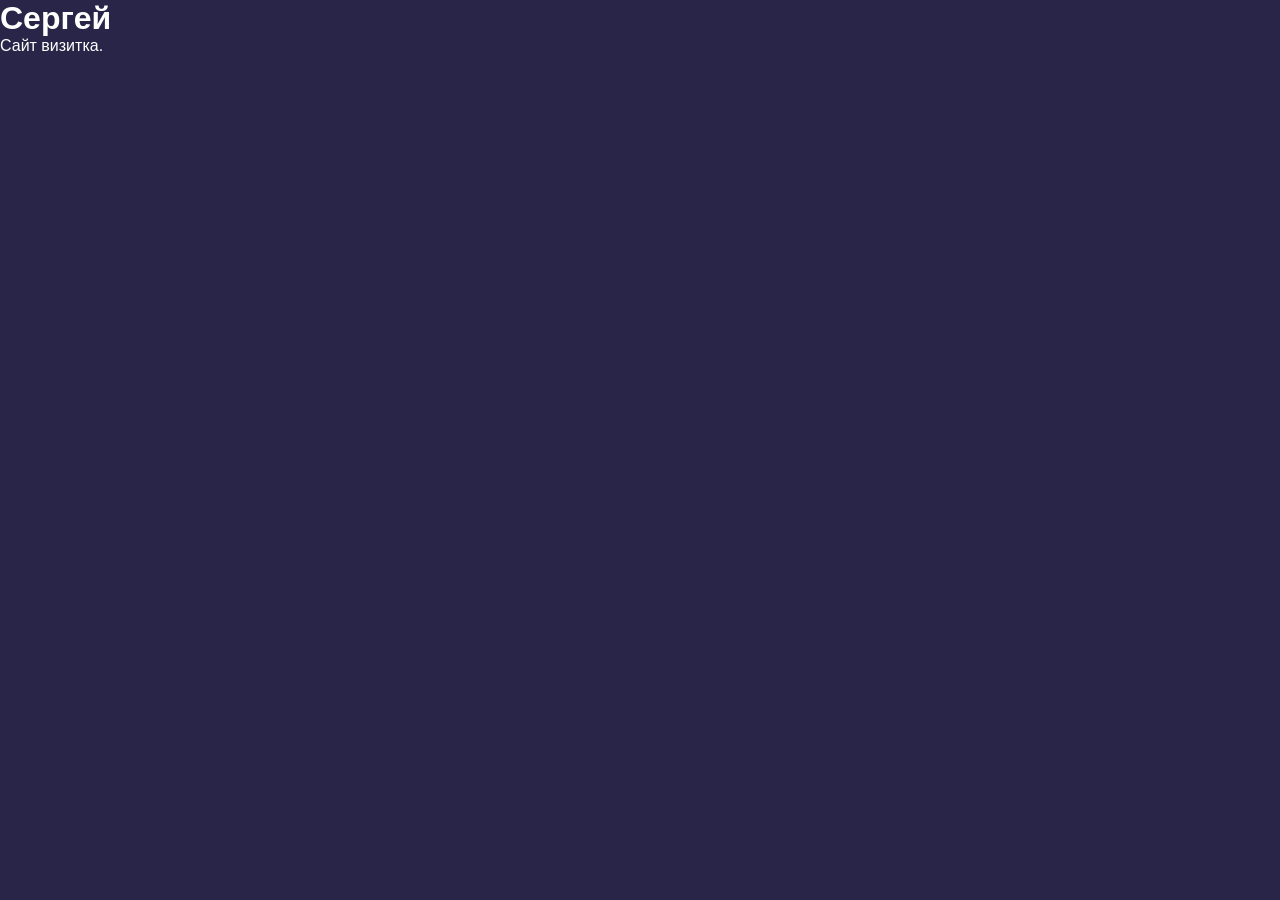
==== index.html @ ab4c03ee "Index" ====
<!DOCTYPE html>
<html>
<head>
    <title></title>
    <link rel="stylesheet" type="text/css" href="style.css">
</head>
<body>
    <header>
        <h1>Сергей</h1>
    </header>
    <footer>
        Сайт визитка.
    </footer>
</body>
</html>
---- style.css ----
*
{
    margin: 0;
    padding: 0;
}

body
{
    font-family: arial,sans-serif;
    background-color: #292548;
    color: #fff;
}
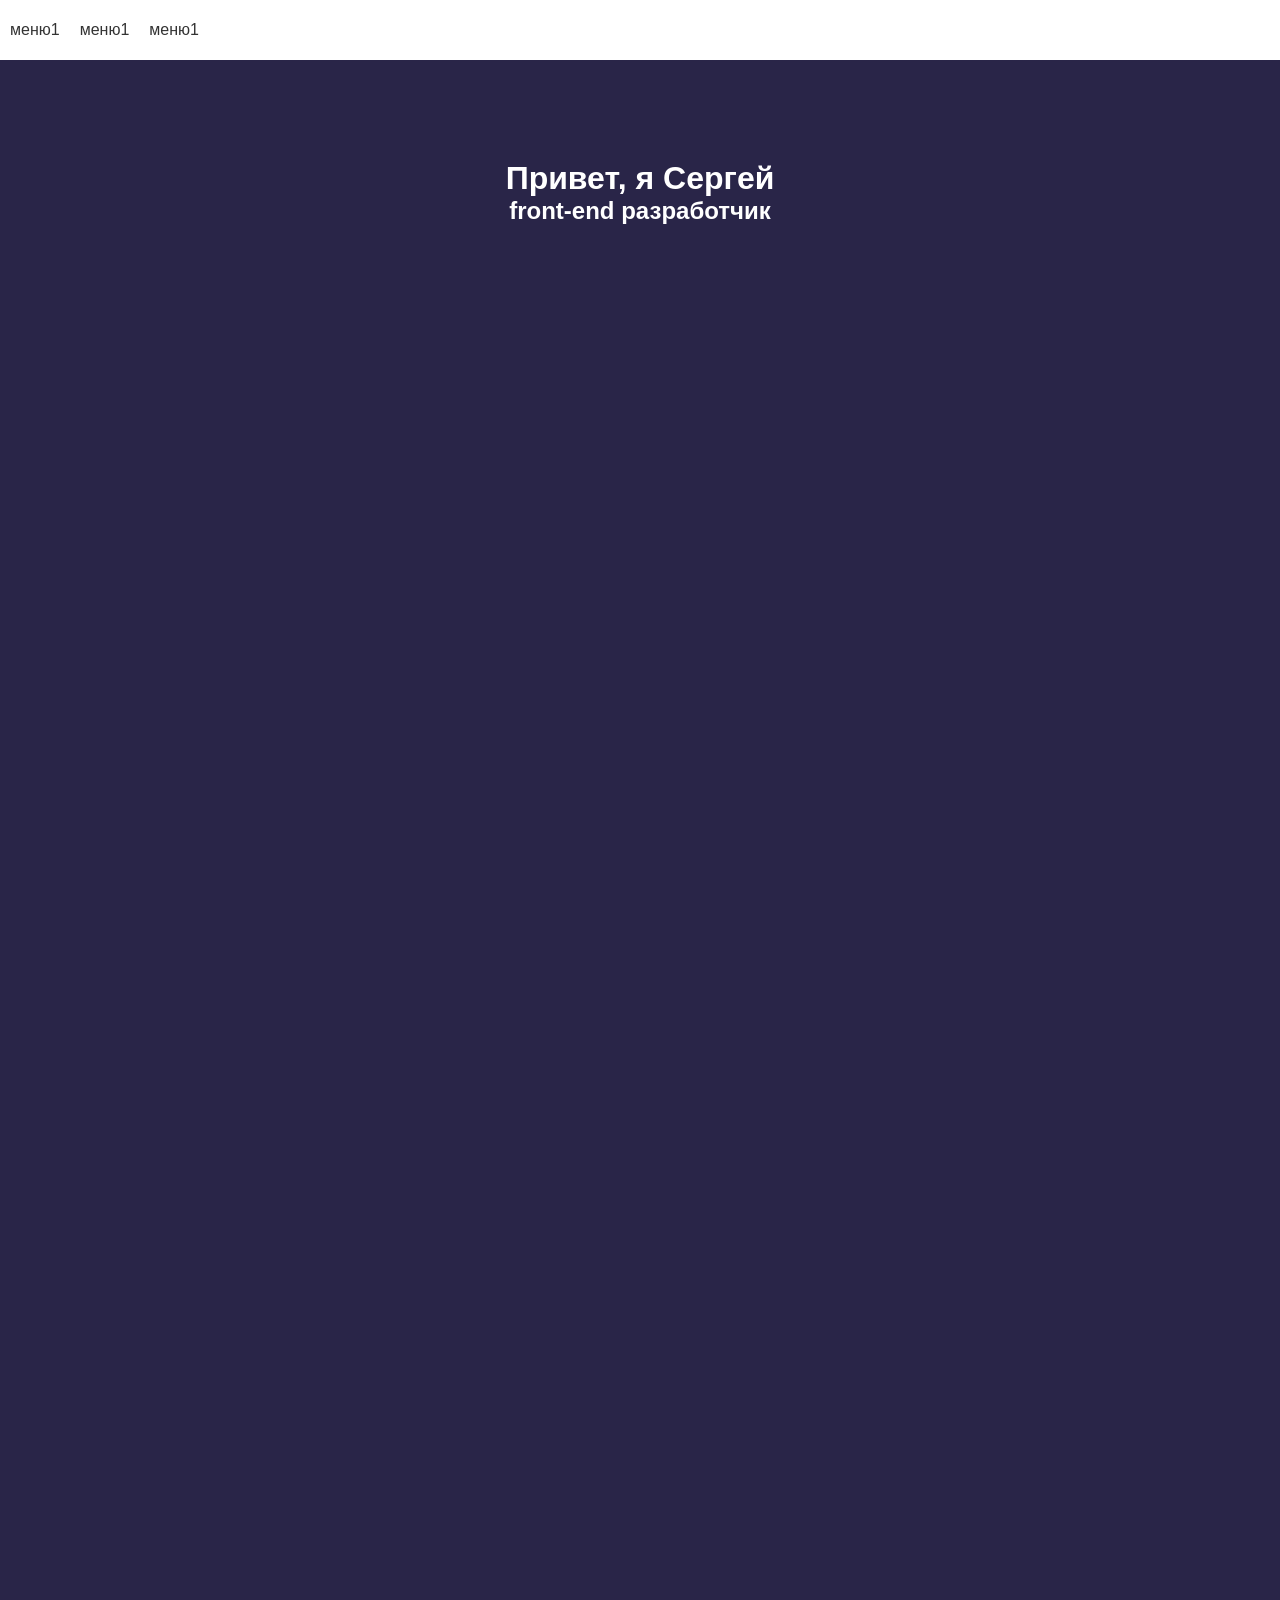
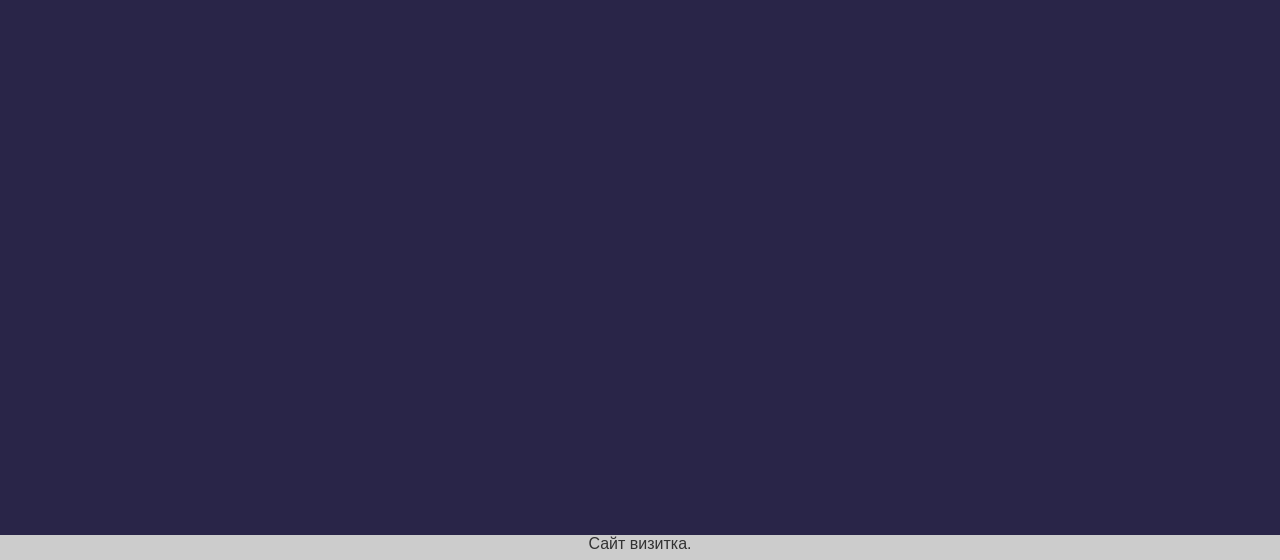
==== commit cedfb02c: "Фон и шапка" ====
--- a/index.html
+++ b/index.html
@@ -6,10 +6,22 @@
 </head>
 <body>
     <header>
-        <h1>Сергей</h1>
+        <nav>
+            <div class="logo"></div>
+            <ul class="nav-menu">
+                <li>меню1</li>
+                <li>меню1</li>
+                <li>меню1</li>
+            </ul>
+        </nav>
     </header>
+    <div class="info">
+        <h1>Привет, я Сергей</h1>
+        <h2>front-end разработчик</h2>
+    </div>
     <footer>
         Сайт визитка.
     </footer>
+    <script src="script.js"></script>
 </body>
 </html>
--- a/style.css
+++ b/style.css
@@ -9,4 +9,58 @@
     font-family: arial,sans-serif;
     background-color: #292548;
     color: #fff;
+    height: 2000px;
+    position: relative;
 }
+
+header
+{
+    background: #fff;
+    height: 60px;
+    line-height: 60px;
+    color: #333;
+    transition: all 0.4s;
+    position: fixed;
+    top: 0;
+    width: 100%;
+}
+
+.small
+{
+    height: 30px;
+    line-height: 30px;
+}
+
+.nav-menu
+{
+    list-style: none;
+}
+
+.nav-menu li
+{
+    float: left;
+    padding: 0 10px;
+}
+
+.info
+{
+    width: 720px;
+    margin: 160px auto 0;
+}
+
+.info h1,
+.info h2
+{
+    text-align: center;
+}
+
+footer
+{
+    position: absolute;
+    bottom: 0;
+    background: #ccc;
+    color: #333;
+    height: 25px;
+    text-align: center;
+    width: 100%;
+}
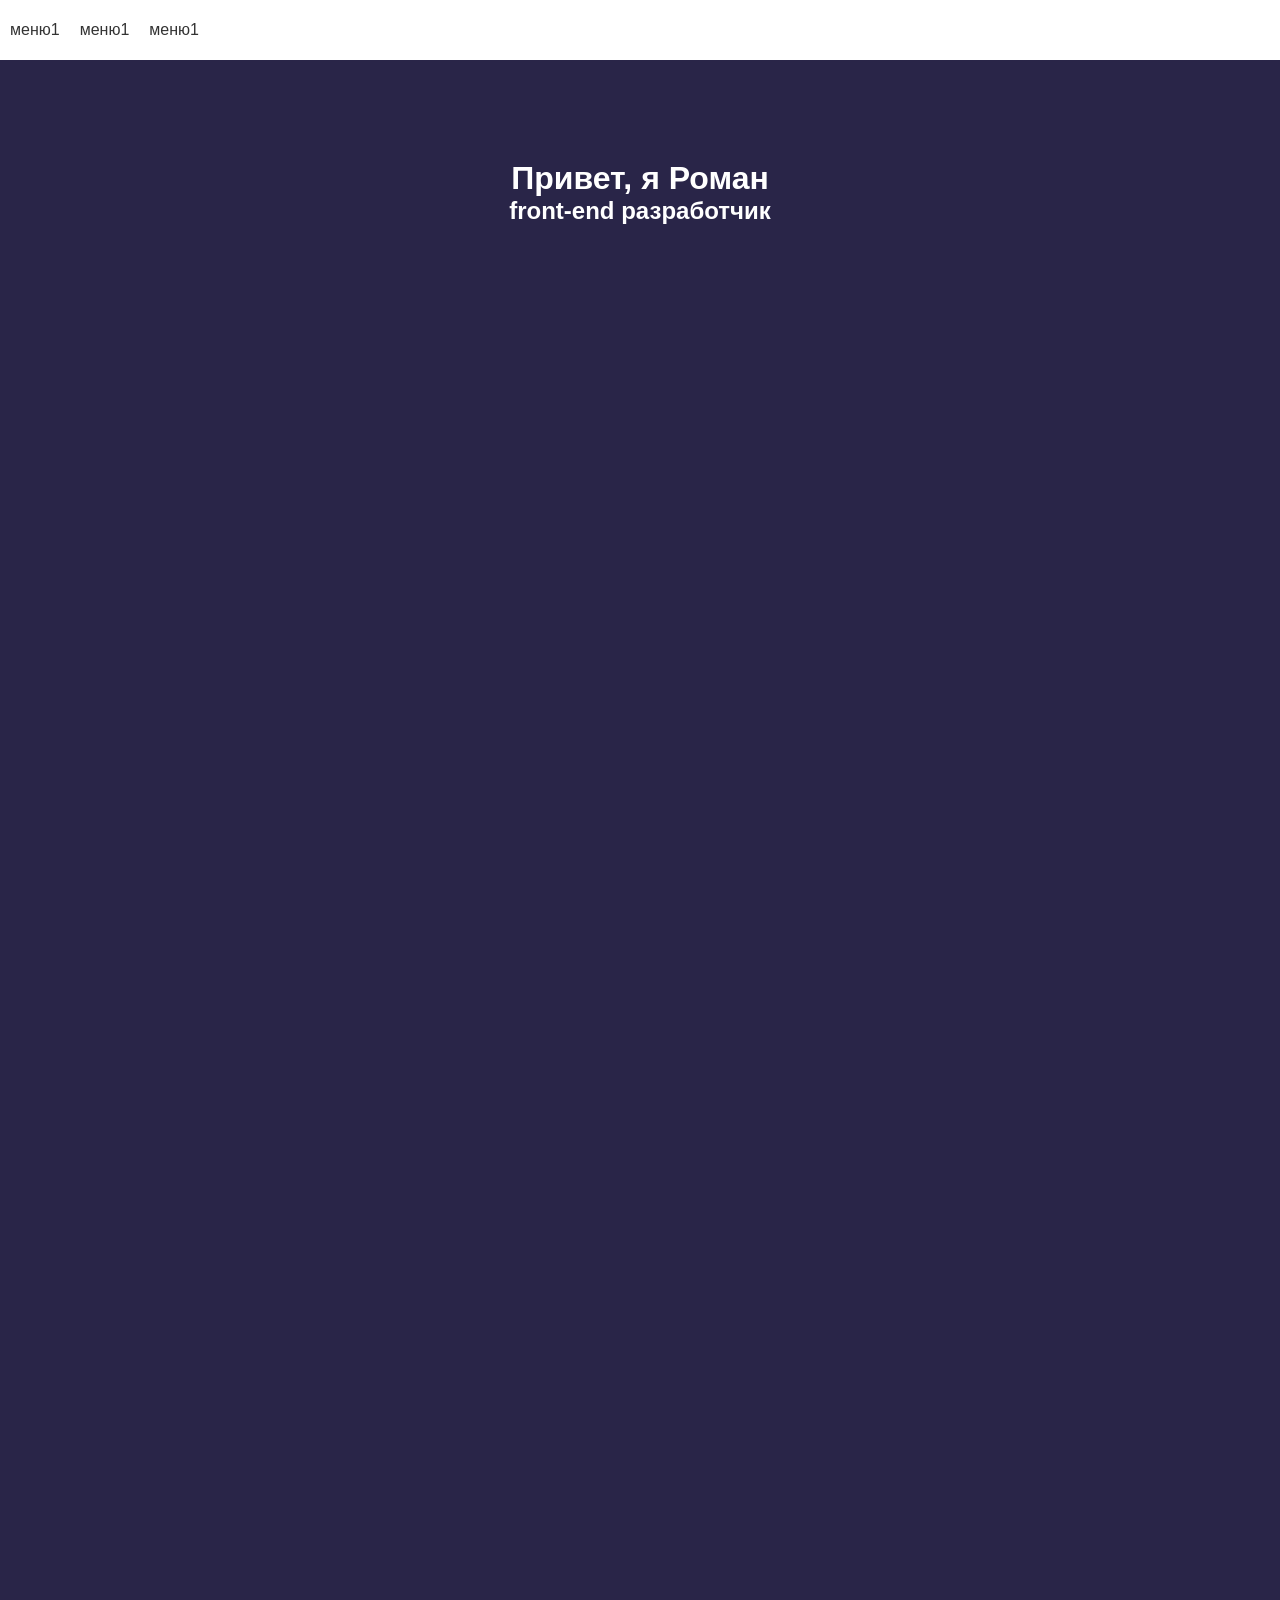
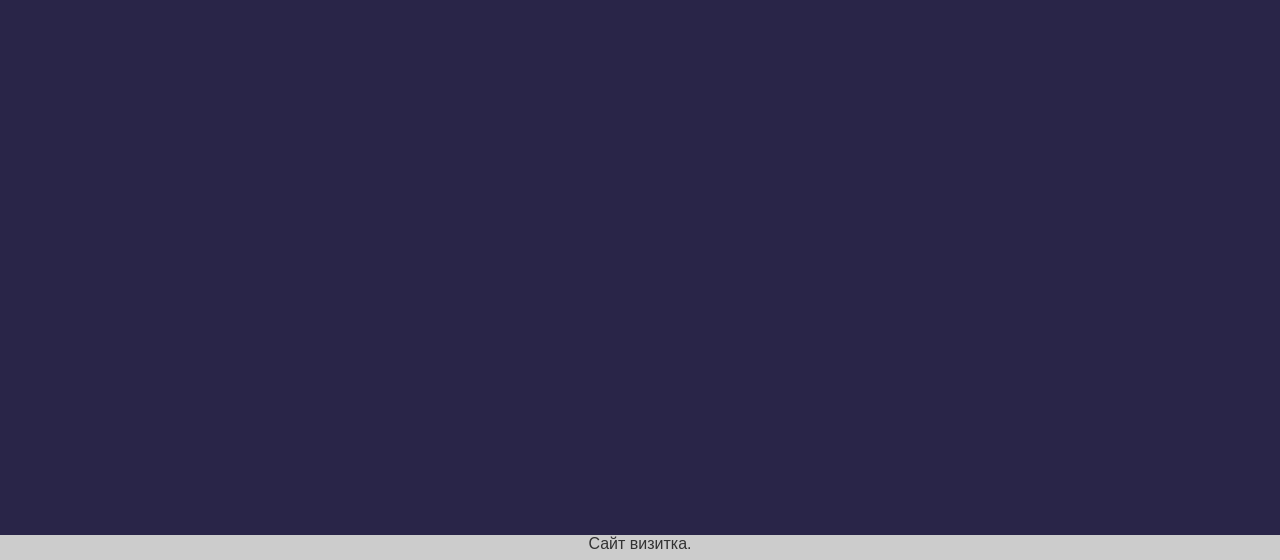
==== commit 8a41d603: "kennylolppc" ====
--- a/index.html
+++ b/index.html
@@ -16,7 +16,7 @@
         </nav>
     </header>
     <div class="info">
-        <h1>Привет, я Сергей</h1>
+        <h1>Привет, я Роман</h1>
         <h2>front-end разработчик</h2>
     </div>
     <footer>
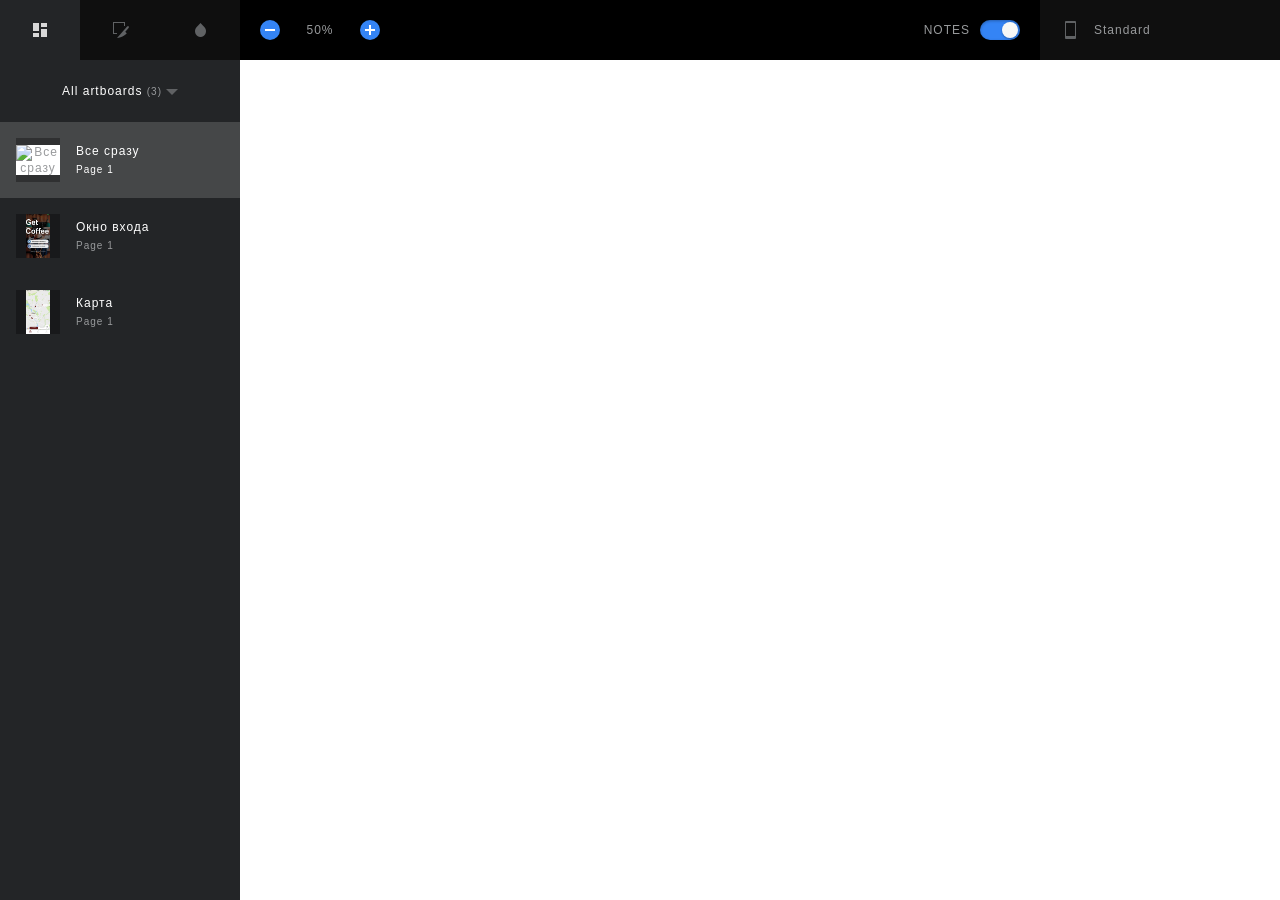
==== commit c9ac372a: "sketch" ====
--- a/index.html
+++ b/index.html
@@ -1,27 +1,1569 @@
 <!DOCTYPE html>
-<html>
-<head>
-    <title></title>
-    <link rel="stylesheet" type="text/css" href="style.css">
-</head>
-<body>
-    <header>
-        <nav>
-            <div class="logo"></div>
-            <ul class="nav-menu">
-                <li>меню1</li>
-                <li>меню1</li>
-                <li>меню1</li>
-            </ul>
-        </nav>
-    </header>
-    <div class="info">
-        <h1>Привет, я Роман</h1>
-        <h2>front-end разработчик</h2>
-    </div>
-    <footer>
-        Сайт визитка.
-    </footer>
-    <script src="script.js"></script>
-</body>
+<html lang="en">
+  <head>
+    <meta charset="utf-8">
+    <meta http-equiv="X-UA-Compatible" content="IE=edge">
+    <meta name="viewport" content="width=device-width, initial-scale=1">
+    <title>Spec Export - Sketch Measure 2.4</title>
+    <style type="text/css">
+    /*! normalize.css v4.1.1 | MIT License | github.com/necolas/normalize.css */html{font-family:sans-serif;-ms-text-size-adjust:100%;-webkit-text-size-adjust:100%}body{margin:0}article,aside,details,figcaption,figure,footer,header,main,menu,nav,section,summary{display:block}audio,canvas,progress,video{display:inline-block}audio:not([controls]){display:none;height:0}progress{vertical-align:baseline}template,[hidden]{display:none}a{background-color:transparent;-webkit-text-decoration-skip:objects}a:active,a:hover{outline-width:0}abbr[title]{border-bottom:0;text-decoration:underline;text-decoration:underline dotted}b,strong{font-weight:inherit}b,strong{font-weight:bolder}dfn{font-style:italic}h1{font-size:2em;margin:.67em 0}mark{background-color:#ff0;color:#000}small{font-size:80%}sub,sup{font-size:75%;line-height:0;position:relative;vertical-align:baseline}sub{bottom:-0.25em}sup{top:-0.5em}img{border-style:none}svg:not(:root){overflow:hidden}code,kbd,pre,samp{font-family:monospace,monospace;font-size:1em}figure{margin:1em 40px}hr{box-sizing:content-box;height:0;overflow:visible}button,input,select,textarea{font:inherit;margin:0}optgroup{font-weight:bold}button,input{overflow:visible}button,select{text-transform:none}button,html [type="button"],[type="reset"],[type="submit"]{-webkit-appearance:button}button::-moz-focus-inner,[type="button"]::-moz-focus-inner,[type="reset"]::-moz-focus-inner,[type="submit"]::-moz-focus-inner{border-style:none;padding:0}button:-moz-focusring,[type="button"]:-moz-focusring,[type="reset"]:-moz-focusring,[type="submit"]:-moz-focusring{outline:1px dotted ButtonText}fieldset{border:1px solid silver;margin:0 2px;padding:.35em .625em .75em}legend{box-sizing:border-box;color:inherit;display:table;max-width:100%;padding:0;white-space:normal}textarea{overflow:auto}[type="checkbox"],[type="radio"]{box-sizing:border-box;padding:0}[type="number"]::-webkit-inner-spin-button,[type="number"]::-webkit-outer-spin-button{height:auto}[type="search"]{-webkit-appearance:textfield;outline-offset:-2px}[type="search"]::-webkit-search-cancel-button,[type="search"]::-webkit-search-decoration{-webkit-appearance:none}::-webkit-input-placeholder{color:inherit;opacity:.54}::-webkit-file-upload-button{-webkit-appearance:button;font:inherit}
+
+*{box-sizing:border-box;}
+::-webkit-scrollbar{width:8px;height:8px;background:#202123;border-radius:4px;}
+::-webkit-scrollbar-thumb{border:1px solid rgba(255,255,255,.16);background-color:rgba(0,0,0,.64);border-radius:4px;}
+::-webkit-scrollbar-corner,
+::-webkit-resizer{background:#202123;}
+html{width:100vw;height:100vh;overflow:hidden;}
+body{-webkit-user-select:none;width:100vw;height:100vh;min-width:1024px;font-family:HelveticaNeue,Helvetica,Arial,sans-serif;font-size:12px;color:#989A9C;background:#191919;letter-spacing:1px;overflow:hidden;}
+header{position:relative;height:60px;display:flex;align-items:center;z-index:215;background:#000;}
+header .header-center,header .header-left,header .header-right{width:240px;height:60px;background:#0F0F0F;}
+header .header-center{display:flex;flex:1;background:#000;}
+header .header-center .show-notes,header .header-center .zoom-widget{padding:20px;width:160px;}
+header .header-center h1{flex:1;}
+header .header-center .show-notes{text-align:right;line-height:20px;}
+header .header-center .show-notes .slidebox{margin-left:10px;}
+header .header-left{display:flex;}
+.zoom-widget{display:flex;}
+.zoom-widget button{position:relative;display:block;width:20px;height:20px;border-radius:10px;border:0;background:#3484F5;cursor:pointer;}
+.zoom-widget button:after,.zoom-widget button:before{position:absolute;top:9px;left:5px;content:"";display:block;width:10px;height:2px;background:#FFF;}
+.zoom-widget button:after{top:5px;left:9px;width:2px;height:10px;}
+.zoom-widget button:disabled{background:#222;cursor:default;}
+.zoom-widget button:disabled:after,.zoom-widget button:disabled:before{background:#606264;}
+.zoom-widget button.zoom-in:after{display:none;}
+.zoom-widget .zoom-text{display:block;text-align:center;line-height:20px;flex:1;}
+.unit-box{height:60px;}
+.unit-box .overlay{content:"";position:absolute;top:60px;left:0;width:100vw;height:calc(100vh - 60px);display:none;background:rgba(0,0,0,.56);z-index:1;}
+.unit-box:focus .overlay{display:block;}
+.unit-box:focus{height:auto;outline:0;}
+.unit-box h3,.unit-box p{position:relative;margin:0;padding:20px 20px 20px 54px;display:block;height:100%;line-height:20px;font-size:12px;font-weight:400;cursor:pointer;}
+.unit-box h3,.unit-box:focus p{display:none;}
+.unit-box h3:before,.unit-box p:before{position:absolute;top:18px;left:18px;content:"";display:block;width:24px;height:24px;background:url([data-uri]) no-repeat;background-size:24px 24px;}
+.unit-box ul{position:absolute;margin:1px 0 0 240px;padding:0;list-style:none;background:#0F0F0F;width:240px;height:calc(100vh - 61px);overflow:auto;display:block;transition:all .15s ease;z-index:2;}
+.unit-box:focus h3{color:#3A3A3A;display:block;}
+.unit-box:focus ul{margin:1px 0 0;}
+.unit-box .sub-title,.unit-box label{display:flex;padding:14px 20px;}
+.unit-box label{cursor:pointer;}
+.unit-box li:hover label{color:#FFF;}
+.page-list label span,.unit-box label span{flex:1;}
+.page-list input,.unit-box input{position:absolute;visibility:hidden;}
+.page-list span:before,.unit-box span:before{float:right;display:block;content:"";width:16px;height:16px;}
+.page-list input:checked+span:before,.page-list label:hover span:before,.unit-box input:checked+span:before,.unit-box label:hover span:before{background-image:url([data-uri]);background-size:50px 100px;}
+.page-list label:hover span:before,.unit-box label:hover span:before{background-position:0 -50px;}
+.page-list input:checked+span:before,.unit-box input:checked+span:before{background-position:0 0;}
+.unit-box .sub-title{font-size:12px;background:#000;color:#3A3A3A;}
+main{position:relative;height:calc(100vh - 60px);}
+.inspector,.navbar{position:absolute;top:0;bottom:0;display:flex;width:240px;background:#232527;z-index:5;}
+.inspector{transition:all .15s ease;right:-240px;display:block;}
+.inspector.active{right:0;}
+.navbar{left:-240px;width:240px;transition:all .15s ease;}
+.navbar.on{left:0;}
+.navbar nav{width:40px;background:#000204;}
+.navbar section{flex:1;}
+.tab{margin:0;padding:0;display:flex;width:100%;list-style:none;}
+.tab li{display:flex;flex:1;height:60px;cursor:pointer;font-size:12px;justify-content:center;align-items:center;}
+.tab li.current{background-color:#232527;}
+.tab li:before{content:"";width:40px;height:40px;background:url([data-uri]) no-repeat -50px 0;background-size:100px 150px;overflow:hidden;}
+.tab li.current:before{background-position-x:0;}
+.tab li.icon-slices:before{background-position-y:-50px;}
+.tab li.icon-colors:before{background-position-y:-100px;}
+#inspector .code-item{display:none!important;}
+#inspector .code-item textarea{padding: 16px;}
+#inspector .code-item.select{display: block!important;}
+#inspector .tab li{height:40px;}
+#inspector .tab li:before{background-image:url([data-uri]);
+}
+#inspector .tab li.select{background-color:rgba(255,255,255,.05);}
+#inspector .tab li.select:before{background-position-x: 0;}
+#inspector .tab li.icon-android-panel:before {background-position-y: -50px;}
+#inspector .tab li.icon-ios-panel:before {background-position-y: -100px;}
+.screen-viewer{position:absolute;width:100vw;height:calc(100vh - 60px);background:#191919 url([data-uri]);background-size:16px 16px;overflow:auto;}
+.screen-viewer,.screen-viewer .overlay{position:absolute;width:100vw;height:calc(100vh - 60px);background:#191919 url([data-uri]);background-size:16px 16px;overflow:auto;}
+.screen-viewer .overlay{display:none;position:fixed;top:60px;left:0;background:transparent;overflow:hidden;z-index:2;cursor:none;}
+.screen-viewer.moving-screen .overlay{display:block;}
+.screen-viewer-inner{position:relative;margin:0 auto;}
+.screen{margin:0 auto;position:absolute;left:50%;top:50%;background:#FFF;box-shadow:0 2px 10px 0 rgba(0,0,0,.2);transition:all .15s ease;}
+.layer{position:absolute;cursor:pointer;}
+.hover,.selected{border:1px solid #EE6723;}
+.has-slice{border:1px dashed #EE6723;background:rgba(255,85,0,.32);}
+.layer b,.layer i{position:absolute;width:5px;height:5px;background:#FFF;border:1px solid #EE6723;border-radius:50%;overflow:hidden;display:none;}
+.layer b{width:3px;height:3px;background:#EE6723;}
+.selected i{display:block;}
+.distance.h div[data-width]:before,.distance.v div[data-height]:before,.selected:after,.selected:before{position:absolute;display:block;left:50%;top:-23px;transform:translateX(-50%);content:attr(data-width);font-size:12px;color:#FFF;height:12px;line-height:12px;padding:4px;background:#EE6723;border-radius:2px;z-index:1;}
+.percentage-mode .distance.h div[data-width]:before,.percentage-mode .distance.v div[data-height]:before,.percentage-mode .selected:after,.percentage-mode .selected:before{content:attr(percentage-width);}
+.selected.hidden:after,.selected.hidden:before{display:none;}
+.distance.v div[data-height]:before,.selected:after{content:attr(data-height);left:auto;right:0;top:50%;transform:translateX(calc(100% + 3px)) translateY(-50%);}
+.percentage-mode .distance.v div[data-height]:before,.percentage-mode .selected:after{content:attr(percentage-height);}
+.layer .tl{top:-3px;left:-3px;}
+.layer .tr{top:-3px;right:-3px;}
+.layer .bl{bottom:-3px;left:-3px;}
+.layer .br{bottom:-3px;right:-3px;}
+.hover{border:1px solid #419bf9;}
+.selected{border:1px solid #EE6723;}
+.ruler{position:absolute;width:100%;height:100%;border:1px dashed #419bf9;}
+.ruler.h{border-left:0;border-right:0;}
+.ruler.v{border-top:0;border-bottom:0;}
+.distance,.distance div,.distance div:before,.distance:after,.distance:before{position:absolute;}
+.distance.v,.distance.v div{width:1px;}
+.distance.h,.distance.h div{height:1px;}
+.distance.v div{top:0;bottom:0;background:#EE6723;}
+.distance.h div{left:0;right:0;background:#EE6723;}
+.distance.v:after,.distance.v:before{content:"";top:0;left:-2px;width:5px;height:1px;background:#EE6723;}
+.distance.h:after,.distance.h:before{content:"";top:-2px;left:0;width:1px;height:5px;background:#EE6723;}
+.distance.v:after{top:auto;bottom:0;}
+.distance.h:after{left:auto;right:0;}
+.note{position:absolute;margin:-12px 0 0 -12px;width:24px;height:24px;background:#F5A623;border-radius:50%;border:2px solid #FFF;box-shadow:0 0 3px rgba(0,0,0,.24);}
+.note:before{content:attr(data-index);font-size:12px;display:block;color:#FFF;text-align:center;width:100%;height:100%;line-height:20px;}
+.note:hover{box-shadow:0 0 3px rgba(0,0,0,.64);}
+.note div{position:absolute;top:50%;left:30px;border-radius:4px;padding:8px;background:#FFF;box-shadow:0 0 3px rgba(0,0,0,.5);-webkit-user-select:text;color:#222;transform:translateY(-50%);z-index:2;}
+.note div:before{content:"";position:absolute;left:-7px;top:50%;width:8px;height:14px;background:url([data-uri]) no-repeat;background-size:8px 14px;transform:translateY(-50%);}
+.slidebox{position:relative;width:40px;height:20px;display:inline-block;}
+.slidebox input{visibility:hidden;}
+.slidebox label{position:absolute;top:0;left:0;width:40px;height:20px;background:#898989;box-shadow:inset 0 1px 3px 0 rgba(0,0,0,.3);border-radius:10px;cursor:pointer;transition:all .2s ease;}
+.slidebox label:after{position:absolute;content:"";top:2px;left:2px;width:16px;height:16px;background-image:linear-gradient(-180deg,#F8F9F6 0,#F5F5F5 100%);box-shadow:0 1px 2px 0 rgba(0,0,0,.3);border-radius:8px;transition:all .15s ease;}
+.slidebox input[type=checkbox]:checked+label{background:#3484F5;}
+.slidebox input[type=checkbox]:checked+label:after{left:22px;}
+.inspector{overflow:auto;}
+.inspector h2,.inspector h3{margin:0;padding:0;font-weight:400;}
+.inspector h2{font-size:12px;line-height:24px;padding:12px 16px;text-align:center;}
+.inspector h3{height:32px;font-size:12px;line-height:32px;padding:0 16px;background-image:linear-gradient(90deg,rgba(0,4,9,.32) 0,rgba(0,2,4,0) 100%);}
+.inspector .context{padding:16px;}
+.inspector .color,.inspector .item{display:flex;margin:0 0 8px;}
+.inspector .item[data-label]:before{content:attr(data-label);display:block;width:70px;font-size:12px;height:24px;line-height:24px;}
+.inspector .color:last-child,.inspector .item:last-child{margin:0;}
+.inspector .item div,.inspector .item label{flex:1;}
+.inspector .item label{padding:0 4px;}
+.inspector .item label:first-child{padding:0 4px 0 0;}
+.inspector .item label:last-child{padding:0 0 0 4px;}
+.inspector .item label:only-child{padding:0;}
+.inspector .item label[data-label]:after{content:attr(data-label);font-size:10px;text-align:center;display:block;margin:2px 0 0;}
+.inspector input,.inspector textarea{padding:3px 4px;width:100%;background:rgba(255,255,255,.05);border-radius:2px;border:0;line-height:18px;height:24px;font-size:12px;color:#FFF;text-align:center;outline:0;resize:none;}
+.inspector textarea{min-width:100%;height:auto;text-align:left;}
+.context h4{font-size:12px;font-weight:400;position:0;margin:0 0 16px;color:#FFF;}
+.context h4:before{margin:0 10px 0 0;display:inline-block;content:"";width:8px;height:8px;border-radius:1px;background:#3484F5;}
+.context .colors{margin:0 0 8px;}
+.context .colors:last-child,.context .items-group:last-child{margin:0;}
+.context .items-group{margin:0 0 24px;}
+.inspector .color{display:block;}
+.inspector .color[data-name]:after{content:attr(data-name);font-size:10px;text-align:center;padding:0 0 0 24px;display:block;margin:2px 0 0;}
+.inspector .color label,.inspector .color label em,.inspector .color label em i{position:absolute;display:block;width:24px;height:24px;padding:0;}
+.inspector .color label em{position:relative;background-color:#fff;background-image:linear-gradient(45deg,#dddadc 25%,transparent 25%,transparent 75%,#dddadc 75%,#dddadc),linear-gradient(45deg,#dddadc 25%,transparent 25%,transparent 75%,#dddadc 75%,#dddadc);background-size:12px 12px;background-position:0 0,6px 6px;border-radius:2px 0 0 2px;overflow:hidden;}
+.inspector .color label em i{position:relative;}
+.inspector .item .color input{text-align:center;}
+.inspector .color input{padding-left:32px;width:100%;text-align:left;}
+.gradient .color label:before{position:absolute;top:12px;left:11px;content:"";width:2px;height:32px;background:#FFF;z-index:2;box-shadow:0 0 2px 1px rgba(0,0,0,.2);}
+.gradient .color label:after{position:absolute;top:8px;left:8px;content:"";width:8px;height:8px;background:#FFF;z-index:3;border-radius:4px;box-shadow:0 0 2px 1px rgba(0,0,0,.2);}
+.gradient .color[data-name] label:before{height:42px;}
+.gradient .color:last-child label:before{display:none;}
+.navbar section{position:relative;overflow:auto;}
+.artboard-list,.asset-list,.color-list{margin:0;padding:0;list-style:none;}
+.artboard-list li{padding:16px;display:flex;cursor:pointer;}
+.artboard-list li:hover,.asset-list li:hover,.color-list li:hover{background:#191A1E;}
+.artboard-list li.active{background:#454748;}
+.preview-img{display:block;width:44px;height:44px;text-align:center;background:rgba(0,0,0,.32);}
+.preview-img:before{content:' ';display:inline-block;vertical-align:middle;height:100%;}
+.preview-img img{max-width:44px;max-height:44px;background:#FFF;vertical-align:middle;}
+.pages-select{padding:24px;position:relative;}
+.pages-select h3{margin:0;text-align:center;font-size:12px;font-weight:400;color:#FFF;cursor:pointer;}
+.page-list em,.pages-select h3 em{font-style:normal;font-size:10px;color:#989A9C;}
+.pages-select h3:after{content:"";margin:0 0 0 4px;width:12px;height:6px;display:inline-block;background:url([data-uri]) no-repeat;background-size:12px 6px;}
+.pages-select .page-list{display:none;position:absolute;left:50%;transform:translateX(-50%);margin:-32px 0 0;padding:8px;border-radius:4px;list-style:none;width:180px;background:#0F0F0F;box-shadow:0 2px 10px 0 rgba(0,0,0,.8);}
+.pages-select:focus{outline:0;}
+.pages-select:focus .page-list{display:block;}
+.pages-select .page-list label{padding:10px;cursor:pointer;}
+.pages-select .page-list label,.pages-select .page-list span{display:block;}
+.page-list span:before{position:absolute;right:8px;}
+.exportable{margin:0;padding:0;list-style:none;background:#191A1E;border:1px solid #2D2F31;border-radius:4px;}
+.exportable li{position:relative;padding:0 8px;height:32px;line-height:32px;border-bottom:1px solid #222;white-space:nowrap;text-overflow:ellipsis;}
+.exportable li a{color:#FFF;text-decoration:none;outline:0;}
+.exportable li:last-child{border:0;}
+.exportable img{position:absolute;top:0;left:0;width:100%;height:100%;opacity:0;}
+.asset-list li,.color-list li{padding:24px;display:flex;cursor:pointer;}
+.color-list li{cursor:default;}
+.asset-list li picture,.color-list li em{position:relative;display:block;text-align:center;width:32px;height:32px;background-color:#4A4A4A;background-image:linear-gradient(45deg,#000 25%,transparent 25%,transparent 75%,#000 75%,#000),linear-gradient(45deg,#000 25%,transparent 25%,transparent 75%,#000 75%,#000);background-size:8px 8px;background-position:0 0,4px 4px;border-radius:2px;}
+.color-list li em{background-color:#fff;background-image:linear-gradient(45deg,#dddadc 25%,transparent 25%,transparent 75%,#dddadc 75%,#dddadc),linear-gradient(45deg,#dddadc 25%,transparent 25%,transparent 75%,#dddadc 75%,#dddadc);border-radius:50%;overflow:hidden;}
+.color-list li em i{position:absolute;top:0;left:0;right:0;bottom:0;}
+.artboard-list li div,.asset-list li div,.color-list li div{padding:0 0 0 16px;flex:1;}
+.artboard-list li div{padding:6px 0 4px 16px;}
+.asset-list li picture:before{content:"";display:inline-block;height:100%;vertical-align:middle;}
+.asset-list li picture img{vertical-align:middle;max-width:28px;max-height:28px;}
+.asset-list li picture:after{content:"";position:absolute;top:0;left:0;right:0;bottom:0;}
+.artboard-list h3, .asset-list h3,.color-list h3{margin:0 0 4px;padding:0;color:#FFF;font-size:12px;font-weight:400;overflow:hidden;text-overflow:ellipsis;}
+.artboard-list small, .asset-list small,.color-list small{font-size:10px;}
+.artboard-list li.active small{color:#FFF;}
+.empty{position:absolute;top:30%;left:0;right:0;transform:translateY(-50%);vertical-align:middle;text-align:center;}
+.message{position:absolute;top:50%;left:50%;padding:10px 20px;max-width:320px;transform:translateX(-50%) translateY(-50%);text-align:center;border-radius:4px;background:rgba(0,0,0,.96);border: 1px solid rgba(255,255,255,.16);color:#FFF;box-shadow:0 2px 10px rgba(0,0,0,.32);z-index:9;display:none;}
+.cursor{position:absolute;display:none;margin:-8px 0 0 -8px;top:50%;left:50%;width:16px;height:17px;background-size:16px 17px;background-image: url('[data-uri]');background-repeat:no-repeat;cursor:none;z-index:1;
+}
+.cursor.show{display:block;}
+.cursor.moving{background-image: url('[data-uri]');}
+    </style>
+    <script type="text/javascript">
+    <!--
+    /*! jQuery v3.0.0 | (c) jQuery Foundation | jquery.org/license */
+!function(a,b){"use strict";"object"==typeof module&&"object"==typeof module.exports?module.exports=a.document?b(a,!0):function(a){if(!a.document)throw new Error("jQuery requires a window with a document");return b(a)}:b(a)}("undefined"!=typeof window?window:this,function(a,b){"use strict";var c=[],d=a.document,e=Object.getPrototypeOf,f=c.slice,g=c.concat,h=c.push,i=c.indexOf,j={},k=j.toString,l=j.hasOwnProperty,m=l.toString,n=m.call(Object),o={};function p(a,b){b=b||d;var c=b.createElement("script");c.text=a,b.head.appendChild(c).parentNode.removeChild(c)}var q="3.0.0",r=function(a,b){return new r.fn.init(a,b)},s=/^[\s\uFEFF\xA0]+|[\s\uFEFF\xA0]+$/g,t=/^-ms-/,u=/-([a-z])/g,v=function(a,b){return b.toUpperCase()};r.fn=r.prototype={jquery:q,constructor:r,length:0,toArray:function(){return f.call(this)},get:function(a){return null!=a?0>a?this[a+this.length]:this[a]:f.call(this)},pushStack:function(a){var b=r.merge(this.constructor(),a);return b.prevObject=this,b},each:function(a){return r.each(this,a)},map:function(a){return this.pushStack(r.map(this,function(b,c){return a.call(b,c,b)}))},slice:function(){return this.pushStack(f.apply(this,arguments))},first:function(){return this.eq(0)},last:function(){return this.eq(-1)},eq:function(a){var b=this.length,c=+a+(0>a?b:0);return this.pushStack(c>=0&&b>c?[this[c]]:[])},end:function(){return this.prevObject||this.constructor()},push:h,sort:c.sort,splice:c.splice},r.extend=r.fn.extend=function(){var a,b,c,d,e,f,g=arguments[0]||{},h=1,i=arguments.length,j=!1;for("boolean"==typeof g&&(j=g,g=arguments[h]||{},h++),"object"==typeof g||r.isFunction(g)||(g={}),h===i&&(g=this,h--);i>h;h++)if(null!=(a=arguments[h]))for(b in a)c=g[b],d=a[b],g!==d&&(j&&d&&(r.isPlainObject(d)||(e=r.isArray(d)))?(e?(e=!1,f=c&&r.isArray(c)?c:[]):f=c&&r.isPlainObject(c)?c:{},g[b]=r.extend(j,f,d)):void 0!==d&&(g[b]=d));return g},r.extend({expando:"jQuery"+(q+Math.random()).replace(/\D/g,""),isReady:!0,error:function(a){throw new Error(a)},noop:function(){},isFunction:function(a){return"function"===r.type(a)},isArray:Array.isArray,isWindow:function(a){return null!=a&&a===a.window},isNumeric:function(a){var b=r.type(a);return("number"===b||"string"===b)&&!isNaN(a-parseFloat(a))},isPlainObject:function(a){var b,c;return a&&"[object Object]"===k.call(a)?(b=e(a))?(c=l.call(b,"constructor")&&b.constructor,"function"==typeof c&&m.call(c)===n):!0:!1},isEmptyObject:function(a){var b;for(b in a)return!1;return!0},type:function(a){return null==a?a+"":"object"==typeof a||"function"==typeof a?j[k.call(a)]||"object":typeof a},globalEval:function(a){p(a)},camelCase:function(a){return a.replace(t,"ms-").replace(u,v)},nodeName:function(a,b){return a.nodeName&&a.nodeName.toLowerCase()===b.toLowerCase()},each:function(a,b){var c,d=0;if(w(a)){for(c=a.length;c>d;d++)if(b.call(a[d],d,a[d])===!1)break}else for(d in a)if(b.call(a[d],d,a[d])===!1)break;return a},trim:function(a){return null==a?"":(a+"").replace(s,"")},makeArray:function(a,b){var c=b||[];return null!=a&&(w(Object(a))?r.merge(c,"string"==typeof a?[a]:a):h.call(c,a)),c},inArray:function(a,b,c){return null==b?-1:i.call(b,a,c)},merge:function(a,b){for(var c=+b.length,d=0,e=a.length;c>d;d++)a[e++]=b[d];return a.length=e,a},grep:function(a,b,c){for(var d,e=[],f=0,g=a.length,h=!c;g>f;f++)d=!b(a[f],f),d!==h&&e.push(a[f]);return e},map:function(a,b,c){var d,e,f=0,h=[];if(w(a))for(d=a.length;d>f;f++)e=b(a[f],f,c),null!=e&&h.push(e);else for(f in a)e=b(a[f],f,c),null!=e&&h.push(e);return g.apply([],h)},guid:1,proxy:function(a,b){var c,d,e;return"string"==typeof b&&(c=a[b],b=a,a=c),r.isFunction(a)?(d=f.call(arguments,2),e=function(){return a.apply(b||this,d.concat(f.call(arguments)))},e.guid=a.guid=a.guid||r.guid++,e):void 0},now:Date.now,support:o}),"function"==typeof Symbol&&(r.fn[Symbol.iterator]=c[Symbol.iterator]),r.each("Boolean Number String Function Array Date RegExp Object Error Symbol".split(" "),function(a,b){j["[object "+b+"]"]=b.toLowerCase()});function w(a){var b=!!a&&"length"in a&&a.length,c=r.type(a);return"function"===c||r.isWindow(a)?!1:"array"===c||0===b||"number"==typeof b&&b>0&&b-1 in a}var x=function(a){var b,c,d,e,f,g,h,i,j,k,l,m,n,o,p,q,r,s,t,u="sizzle"+1*new Date,v=a.document,w=0,x=0,y=ha(),z=ha(),A=ha(),B=function(a,b){return a===b&&(l=!0),0},C={}.hasOwnProperty,D=[],E=D.pop,F=D.push,G=D.push,H=D.slice,I=function(a,b){for(var c=0,d=a.length;d>c;c++)if(a[c]===b)return c;return-1},J="checked|selected|async|autofocus|autoplay|controls|defer|disabled|hidden|ismap|loop|multiple|open|readonly|required|scoped",K="[\\x20\\t\\r\\n\\f]",L="(?:\\\\.|[\\w-]|[^\x00-\\xa0])+",M="\\["+K+"*("+L+")(?:"+K+"*([*^$|!~]?=)"+K+"*(?:'((?:\\\\.|[^\\\\'])*)'|\"((?:\\\\.|[^\\\\\"])*)\"|("+L+"))|)"+K+"*\\]",N=":("+L+")(?:\\((('((?:\\\\.|[^\\\\'])*)'|\"((?:\\\\.|[^\\\\\"])*)\")|((?:\\\\.|[^\\\\()[\\]]|"+M+")*)|.*)\\)|)",O=new RegExp(K+"+","g"),P=new RegExp("^"+K+"+|((?:^|[^\\\\])(?:\\\\.)*)"+K+"+$","g"),Q=new RegExp("^"+K+"*,"+K+"*"),R=new RegExp("^"+K+"*([>+~]|"+K+")"+K+"*"),S=new RegExp("="+K+"*([^\\]'\"]*?)"+K+"*\\]","g"),T=new RegExp(N),U=new RegExp("^"+L+"$"),V={ID:new RegExp("^#("+L+")"),CLASS:new RegExp("^\\.("+L+")"),TAG:new RegExp("^("+L+"|[*])"),ATTR:new RegExp("^"+M),PSEUDO:new RegExp("^"+N),CHILD:new RegExp("^:(only|first|last|nth|nth-last)-(child|of-type)(?:\\("+K+"*(even|odd|(([+-]|)(\\d*)n|)"+K+"*(?:([+-]|)"+K+"*(\\d+)|))"+K+"*\\)|)","i"),bool:new RegExp("^(?:"+J+")$","i"),needsContext:new RegExp("^"+K+"*[>+~]|:(even|odd|eq|gt|lt|nth|first|last)(?:\\("+K+"*((?:-\\d)?\\d*)"+K+"*\\)|)(?=[^-]|$)","i")},W=/^(?:input|select|textarea|button)$/i,X=/^h\d$/i,Y=/^[^{]+\{\s*\[native \w/,Z=/^(?:#([\w-]+)|(\w+)|\.([\w-]+))$/,$=/[+~]/,_=new RegExp("\\\\([\\da-f]{1,6}"+K+"?|("+K+")|.)","ig"),aa=function(a,b,c){var d="0x"+b-65536;return d!==d||c?b:0>d?String.fromCharCode(d+65536):String.fromCharCode(d>>10|55296,1023&d|56320)},ba=/([\0-\x1f\x7f]|^-?\d)|^-$|[^\x80-\uFFFF\w-]/g,ca=function(a,b){return b?"\x00"===a?"\ufffd":a.slice(0,-1)+"\\"+a.charCodeAt(a.length-1).toString(16)+" ":"\\"+a},da=function(){m()},ea=ta(function(a){return a.disabled===!0},{dir:"parentNode",next:"legend"});try{G.apply(D=H.call(v.childNodes),v.childNodes),D[v.childNodes.length].nodeType}catch(fa){G={apply:D.length?function(a,b){F.apply(a,H.call(b))}:function(a,b){var c=a.length,d=0;while(a[c++]=b[d++]);a.length=c-1}}}function ga(a,b,d,e){var f,h,j,k,l,o,r,s=b&&b.ownerDocument,w=b?b.nodeType:9;if(d=d||[],"string"!=typeof a||!a||1!==w&&9!==w&&11!==w)return d;if(!e&&((b?b.ownerDocument||b:v)!==n&&m(b),b=b||n,p)){if(11!==w&&(l=Z.exec(a)))if(f=l[1]){if(9===w){if(!(j=b.getElementById(f)))return d;if(j.id===f)return d.push(j),d}else if(s&&(j=s.getElementById(f))&&t(b,j)&&j.id===f)return d.push(j),d}else{if(l[2])return G.apply(d,b.getElementsByTagName(a)),d;if((f=l[3])&&c.getElementsByClassName&&b.getElementsByClassName)return G.apply(d,b.getElementsByClassName(f)),d}if(c.qsa&&!A[a+" "]&&(!q||!q.test(a))){if(1!==w)s=b,r=a;else if("object"!==b.nodeName.toLowerCase()){(k=b.getAttribute("id"))?k=k.replace(ba,ca):b.setAttribute("id",k=u),o=g(a),h=o.length;while(h--)o[h]="#"+k+" "+sa(o[h]);r=o.join(","),s=$.test(a)&&qa(b.parentNode)||b}if(r)try{return G.apply(d,s.querySelectorAll(r)),d}catch(x){}finally{k===u&&b.removeAttribute("id")}}}return i(a.replace(P,"$1"),b,d,e)}function ha(){var a=[];function b(c,e){return a.push(c+" ")>d.cacheLength&&delete b[a.shift()],b[c+" "]=e}return b}function ia(a){return a[u]=!0,a}function ja(a){var b=n.createElement("fieldset");try{return!!a(b)}catch(c){return!1}finally{b.parentNode&&b.parentNode.removeChild(b),b=null}}function ka(a,b){var c=a.split("|"),e=c.length;while(e--)d.attrHandle[c[e]]=b}function la(a,b){var c=b&&a,d=c&&1===a.nodeType&&1===b.nodeType&&a.sourceIndex-b.sourceIndex;if(d)return d;if(c)while(c=c.nextSibling)if(c===b)return-1;return a?1:-1}function ma(a){return function(b){var c=b.nodeName.toLowerCase();return"input"===c&&b.type===a}}function na(a){return function(b){var c=b.nodeName.toLowerCase();return("input"===c||"button"===c)&&b.type===a}}function oa(a){return function(b){return"label"in b&&b.disabled===a||"form"in b&&b.disabled===a||"form"in b&&b.disabled===!1&&(b.isDisabled===a||b.isDisabled!==!a&&("label"in b||!ea(b))!==a)}}function pa(a){return ia(function(b){return b=+b,ia(function(c,d){var e,f=a([],c.length,b),g=f.length;while(g--)c[e=f[g]]&&(c[e]=!(d[e]=c[e]))})})}function qa(a){return a&&"undefined"!=typeof a.getElementsByTagName&&a}c=ga.support={},f=ga.isXML=function(a){var b=a&&(a.ownerDocument||a).documentElement;return b?"HTML"!==b.nodeName:!1},m=ga.setDocument=function(a){var b,e,g=a?a.ownerDocument||a:v;return g!==n&&9===g.nodeType&&g.documentElement?(n=g,o=n.documentElement,p=!f(n),v!==n&&(e=n.defaultView)&&e.top!==e&&(e.addEventListener?e.addEventListener("unload",da,!1):e.attachEvent&&e.attachEvent("onunload",da)),c.attributes=ja(function(a){return a.className="i",!a.getAttribute("className")}),c.getElementsByTagName=ja(function(a){return a.appendChild(n.createComment("")),!a.getElementsByTagName("*").length}),c.getElementsByClassName=Y.test(n.getElementsByClassName),c.getById=ja(function(a){return o.appendChild(a).id=u,!n.getElementsByName||!n.getElementsByName(u).length}),c.getById?(d.find.ID=function(a,b){if("undefined"!=typeof b.getElementById&&p){var c=b.getElementById(a);return c?[c]:[]}},d.filter.ID=function(a){var b=a.replace(_,aa);return function(a){return a.getAttribute("id")===b}}):(delete d.find.ID,d.filter.ID=function(a){var b=a.replace(_,aa);return function(a){var c="undefined"!=typeof a.getAttributeNode&&a.getAttributeNode("id");return c&&c.value===b}}),d.find.TAG=c.getElementsByTagName?function(a,b){return"undefined"!=typeof b.getElementsByTagName?b.getElementsByTagName(a):c.qsa?b.querySelectorAll(a):void 0}:function(a,b){var c,d=[],e=0,f=b.getElementsByTagName(a);if("*"===a){while(c=f[e++])1===c.nodeType&&d.push(c);return d}return f},d.find.CLASS=c.getElementsByClassName&&function(a,b){return"undefined"!=typeof b.getElementsByClassName&&p?b.getElementsByClassName(a):void 0},r=[],q=[],(c.qsa=Y.test(n.querySelectorAll))&&(ja(function(a){o.appendChild(a).innerHTML="<a id='"+u+"'></a><select id='"+u+"-\r\\' msallowcapture=''><option selected=''></option></select>",a.querySelectorAll("[msallowcapture^='']").length&&q.push("[*^$]="+K+"*(?:''|\"\")"),a.querySelectorAll("[selected]").length||q.push("\\["+K+"*(?:value|"+J+")"),a.querySelectorAll("[id~="+u+"-]").length||q.push("~="),a.querySelectorAll(":checked").length||q.push(":checked"),a.querySelectorAll("a#"+u+"+*").length||q.push(".#.+[+~]")}),ja(function(a){a.innerHTML="<a href='' disabled='disabled'></a><select disabled='disabled'><option/></select>";var b=n.createElement("input");b.setAttribute("type","hidden"),a.appendChild(b).setAttribute("name","D"),a.querySelectorAll("[name=d]").length&&q.push("name"+K+"*[*^$|!~]?="),2!==a.querySelectorAll(":enabled").length&&q.push(":enabled",":disabled"),o.appendChild(a).disabled=!0,2!==a.querySelectorAll(":disabled").length&&q.push(":enabled",":disabled"),a.querySelectorAll("*,:x"),q.push(",.*:")})),(c.matchesSelector=Y.test(s=o.matches||o.webkitMatchesSelector||o.mozMatchesSelector||o.oMatchesSelector||o.msMatchesSelector))&&ja(function(a){c.disconnectedMatch=s.call(a,"*"),s.call(a,"[s!='']:x"),r.push("!=",N)}),q=q.length&&new RegExp(q.join("|")),r=r.length&&new RegExp(r.join("|")),b=Y.test(o.compareDocumentPosition),t=b||Y.test(o.contains)?function(a,b){var c=9===a.nodeType?a.documentElement:a,d=b&&b.parentNode;return a===d||!(!d||1!==d.nodeType||!(c.contains?c.contains(d):a.compareDocumentPosition&&16&a.compareDocumentPosition(d)))}:function(a,b){if(b)while(b=b.parentNode)if(b===a)return!0;return!1},B=b?function(a,b){if(a===b)return l=!0,0;var d=!a.compareDocumentPosition-!b.compareDocumentPosition;return d?d:(d=(a.ownerDocument||a)===(b.ownerDocument||b)?a.compareDocumentPosition(b):1,1&d||!c.sortDetached&&b.compareDocumentPosition(a)===d?a===n||a.ownerDocument===v&&t(v,a)?-1:b===n||b.ownerDocument===v&&t(v,b)?1:k?I(k,a)-I(k,b):0:4&d?-1:1)}:function(a,b){if(a===b)return l=!0,0;var c,d=0,e=a.parentNode,f=b.parentNode,g=[a],h=[b];if(!e||!f)return a===n?-1:b===n?1:e?-1:f?1:k?I(k,a)-I(k,b):0;if(e===f)return la(a,b);c=a;while(c=c.parentNode)g.unshift(c);c=b;while(c=c.parentNode)h.unshift(c);while(g[d]===h[d])d++;return d?la(g[d],h[d]):g[d]===v?-1:h[d]===v?1:0},n):n},ga.matches=function(a,b){return ga(a,null,null,b)},ga.matchesSelector=function(a,b){if((a.ownerDocument||a)!==n&&m(a),b=b.replace(S,"='$1']"),c.matchesSelector&&p&&!A[b+" "]&&(!r||!r.test(b))&&(!q||!q.test(b)))try{var d=s.call(a,b);if(d||c.disconnectedMatch||a.document&&11!==a.document.nodeType)return d}catch(e){}return ga(b,n,null,[a]).length>0},ga.contains=function(a,b){return(a.ownerDocument||a)!==n&&m(a),t(a,b)},ga.attr=function(a,b){(a.ownerDocument||a)!==n&&m(a);var e=d.attrHandle[b.toLowerCase()],f=e&&C.call(d.attrHandle,b.toLowerCase())?e(a,b,!p):void 0;return void 0!==f?f:c.attributes||!p?a.getAttribute(b):(f=a.getAttributeNode(b))&&f.specified?f.value:null},ga.escape=function(a){return(a+"").replace(ba,ca)},ga.error=function(a){throw new Error("Syntax error, unrecognized expression: "+a)},ga.uniqueSort=function(a){var b,d=[],e=0,f=0;if(l=!c.detectDuplicates,k=!c.sortStable&&a.slice(0),a.sort(B),l){while(b=a[f++])b===a[f]&&(e=d.push(f));while(e--)a.splice(d[e],1)}return k=null,a},e=ga.getText=function(a){var b,c="",d=0,f=a.nodeType;if(f){if(1===f||9===f||11===f){if("string"==typeof a.textContent)return a.textContent;for(a=a.firstChild;a;a=a.nextSibling)c+=e(a)}else if(3===f||4===f)return a.nodeValue}else while(b=a[d++])c+=e(b);return c},d=ga.selectors={cacheLength:50,createPseudo:ia,match:V,attrHandle:{},find:{},relative:{">":{dir:"parentNode",first:!0}," ":{dir:"parentNode"},"+":{dir:"previousSibling",first:!0},"~":{dir:"previousSibling"}},preFilter:{ATTR:function(a){return a[1]=a[1].replace(_,aa),a[3]=(a[3]||a[4]||a[5]||"").replace(_,aa),"~="===a[2]&&(a[3]=" "+a[3]+" "),a.slice(0,4)},CHILD:function(a){return a[1]=a[1].toLowerCase(),"nth"===a[1].slice(0,3)?(a[3]||ga.error(a[0]),a[4]=+(a[4]?a[5]+(a[6]||1):2*("even"===a[3]||"odd"===a[3])),a[5]=+(a[7]+a[8]||"odd"===a[3])):a[3]&&ga.error(a[0]),a},PSEUDO:function(a){var b,c=!a[6]&&a[2];return V.CHILD.test(a[0])?null:(a[3]?a[2]=a[4]||a[5]||"":c&&T.test(c)&&(b=g(c,!0))&&(b=c.indexOf(")",c.length-b)-c.length)&&(a[0]=a[0].slice(0,b),a[2]=c.slice(0,b)),a.slice(0,3))}},filter:{TAG:function(a){var b=a.replace(_,aa).toLowerCase();return"*"===a?function(){return!0}:function(a){return a.nodeName&&a.nodeName.toLowerCase()===b}},CLASS:function(a){var b=y[a+" "];return b||(b=new RegExp("(^|"+K+")"+a+"("+K+"|$)"))&&y(a,function(a){return b.test("string"==typeof a.className&&a.className||"undefined"!=typeof a.getAttribute&&a.getAttribute("class")||"")})},ATTR:function(a,b,c){return function(d){var e=ga.attr(d,a);return null==e?"!="===b:b?(e+="","="===b?e===c:"!="===b?e!==c:"^="===b?c&&0===e.indexOf(c):"*="===b?c&&e.indexOf(c)>-1:"$="===b?c&&e.slice(-c.length)===c:"~="===b?(" "+e.replace(O," ")+" ").indexOf(c)>-1:"|="===b?e===c||e.slice(0,c.length+1)===c+"-":!1):!0}},CHILD:function(a,b,c,d,e){var f="nth"!==a.slice(0,3),g="last"!==a.slice(-4),h="of-type"===b;return 1===d&&0===e?function(a){return!!a.parentNode}:function(b,c,i){var j,k,l,m,n,o,p=f!==g?"nextSibling":"previousSibling",q=b.parentNode,r=h&&b.nodeName.toLowerCase(),s=!i&&!h,t=!1;if(q){if(f){while(p){m=b;while(m=m[p])if(h?m.nodeName.toLowerCase()===r:1===m.nodeType)return!1;o=p="only"===a&&!o&&"nextSibling"}return!0}if(o=[g?q.firstChild:q.lastChild],g&&s){m=q,l=m[u]||(m[u]={}),k=l[m.uniqueID]||(l[m.uniqueID]={}),j=k[a]||[],n=j[0]===w&&j[1],t=n&&j[2],m=n&&q.childNodes[n];while(m=++n&&m&&m[p]||(t=n=0)||o.pop())if(1===m.nodeType&&++t&&m===b){k[a]=[w,n,t];break}}else if(s&&(m=b,l=m[u]||(m[u]={}),k=l[m.uniqueID]||(l[m.uniqueID]={}),j=k[a]||[],n=j[0]===w&&j[1],t=n),t===!1)while(m=++n&&m&&m[p]||(t=n=0)||o.pop())if((h?m.nodeName.toLowerCase()===r:1===m.nodeType)&&++t&&(s&&(l=m[u]||(m[u]={}),k=l[m.uniqueID]||(l[m.uniqueID]={}),k[a]=[w,t]),m===b))break;return t-=e,t===d||t%d===0&&t/d>=0}}},PSEUDO:function(a,b){var c,e=d.pseudos[a]||d.setFilters[a.toLowerCase()]||ga.error("unsupported pseudo: "+a);return e[u]?e(b):e.length>1?(c=[a,a,"",b],d.setFilters.hasOwnProperty(a.toLowerCase())?ia(function(a,c){var d,f=e(a,b),g=f.length;while(g--)d=I(a,f[g]),a[d]=!(c[d]=f[g])}):function(a){return e(a,0,c)}):e}},pseudos:{not:ia(function(a){var b=[],c=[],d=h(a.replace(P,"$1"));return d[u]?ia(function(a,b,c,e){var f,g=d(a,null,e,[]),h=a.length;while(h--)(f=g[h])&&(a[h]=!(b[h]=f))}):function(a,e,f){return b[0]=a,d(b,null,f,c),b[0]=null,!c.pop()}}),has:ia(function(a){return function(b){return ga(a,b).length>0}}),contains:ia(function(a){return a=a.replace(_,aa),function(b){return(b.textContent||b.innerText||e(b)).indexOf(a)>-1}}),lang:ia(function(a){return U.test(a||"")||ga.error("unsupported lang: "+a),a=a.replace(_,aa).toLowerCase(),function(b){var c;do if(c=p?b.lang:b.getAttribute("xml:lang")||b.getAttribute("lang"))return c=c.toLowerCase(),c===a||0===c.indexOf(a+"-");while((b=b.parentNode)&&1===b.nodeType);return!1}}),target:function(b){var c=a.location&&a.location.hash;return c&&c.slice(1)===b.id},root:function(a){return a===o},focus:function(a){return a===n.activeElement&&(!n.hasFocus||n.hasFocus())&&!!(a.type||a.href||~a.tabIndex)},enabled:oa(!1),disabled:oa(!0),checked:function(a){var b=a.nodeName.toLowerCase();return"input"===b&&!!a.checked||"option"===b&&!!a.selected},selected:function(a){return a.parentNode&&a.parentNode.selectedIndex,a.selected===!0},empty:function(a){for(a=a.firstChild;a;a=a.nextSibling)if(a.nodeType<6)return!1;return!0},parent:function(a){return!d.pseudos.empty(a)},header:function(a){return X.test(a.nodeName)},input:function(a){return W.test(a.nodeName)},button:function(a){var b=a.nodeName.toLowerCase();return"input"===b&&"button"===a.type||"button"===b},text:function(a){var b;return"input"===a.nodeName.toLowerCase()&&"text"===a.type&&(null==(b=a.getAttribute("type"))||"text"===b.toLowerCase())},first:pa(function(){return[0]}),last:pa(function(a,b){return[b-1]}),eq:pa(function(a,b,c){return[0>c?c+b:c]}),even:pa(function(a,b){for(var c=0;b>c;c+=2)a.push(c);return a}),odd:pa(function(a,b){for(var c=1;b>c;c+=2)a.push(c);return a}),lt:pa(function(a,b,c){for(var d=0>c?c+b:c;--d>=0;)a.push(d);return a}),gt:pa(function(a,b,c){for(var d=0>c?c+b:c;++d<b;)a.push(d);return a})}},d.pseudos.nth=d.pseudos.eq;for(b in{radio:!0,checkbox:!0,file:!0,password:!0,image:!0})d.pseudos[b]=ma(b);for(b in{submit:!0,reset:!0})d.pseudos[b]=na(b);function ra(){}ra.prototype=d.filters=d.pseudos,d.setFilters=new ra,g=ga.tokenize=function(a,b){var c,e,f,g,h,i,j,k=z[a+" "];if(k)return b?0:k.slice(0);h=a,i=[],j=d.preFilter;while(h){c&&!(e=Q.exec(h))||(e&&(h=h.slice(e[0].length)||h),i.push(f=[])),c=!1,(e=R.exec(h))&&(c=e.shift(),f.push({value:c,type:e[0].replace(P," ")}),h=h.slice(c.length));for(g in d.filter)!(e=V[g].exec(h))||j[g]&&!(e=j[g](e))||(c=e.shift(),f.push({value:c,type:g,matches:e}),h=h.slice(c.length));if(!c)break}return b?h.length:h?ga.error(a):z(a,i).slice(0)};function sa(a){for(var b=0,c=a.length,d="";c>b;b++)d+=a[b].value;return d}function ta(a,b,c){var d=b.dir,e=b.next,f=e||d,g=c&&"parentNode"===f,h=x++;return b.first?function(b,c,e){while(b=b[d])if(1===b.nodeType||g)return a(b,c,e)}:function(b,c,i){var j,k,l,m=[w,h];if(i){while(b=b[d])if((1===b.nodeType||g)&&a(b,c,i))return!0}else while(b=b[d])if(1===b.nodeType||g)if(l=b[u]||(b[u]={}),k=l[b.uniqueID]||(l[b.uniqueID]={}),e&&e===b.nodeName.toLowerCase())b=b[d]||b;else{if((j=k[f])&&j[0]===w&&j[1]===h)return m[2]=j[2];if(k[f]=m,m[2]=a(b,c,i))return!0}}}function ua(a){return a.length>1?function(b,c,d){var e=a.length;while(e--)if(!a[e](b,c,d))return!1;return!0}:a[0]}function va(a,b,c){for(var d=0,e=b.length;e>d;d++)ga(a,b[d],c);return c}function wa(a,b,c,d,e){for(var f,g=[],h=0,i=a.length,j=null!=b;i>h;h++)(f=a[h])&&(c&&!c(f,d,e)||(g.push(f),j&&b.push(h)));return g}function xa(a,b,c,d,e,f){return d&&!d[u]&&(d=xa(d)),e&&!e[u]&&(e=xa(e,f)),ia(function(f,g,h,i){var j,k,l,m=[],n=[],o=g.length,p=f||va(b||"*",h.nodeType?[h]:h,[]),q=!a||!f&&b?p:wa(p,m,a,h,i),r=c?e||(f?a:o||d)?[]:g:q;if(c&&c(q,r,h,i),d){j=wa(r,n),d(j,[],h,i),k=j.length;while(k--)(l=j[k])&&(r[n[k]]=!(q[n[k]]=l))}if(f){if(e||a){if(e){j=[],k=r.length;while(k--)(l=r[k])&&j.push(q[k]=l);e(null,r=[],j,i)}k=r.length;while(k--)(l=r[k])&&(j=e?I(f,l):m[k])>-1&&(f[j]=!(g[j]=l))}}else r=wa(r===g?r.splice(o,r.length):r),e?e(null,g,r,i):G.apply(g,r)})}function ya(a){for(var b,c,e,f=a.length,g=d.relative[a[0].type],h=g||d.relative[" "],i=g?1:0,k=ta(function(a){return a===b},h,!0),l=ta(function(a){return I(b,a)>-1},h,!0),m=[function(a,c,d){var e=!g&&(d||c!==j)||((b=c).nodeType?k(a,c,d):l(a,c,d));return b=null,e}];f>i;i++)if(c=d.relative[a[i].type])m=[ta(ua(m),c)];else{if(c=d.filter[a[i].type].apply(null,a[i].matches),c[u]){for(e=++i;f>e;e++)if(d.relative[a[e].type])break;return xa(i>1&&ua(m),i>1&&sa(a.slice(0,i-1).concat({value:" "===a[i-2].type?"*":""})).replace(P,"$1"),c,e>i&&ya(a.slice(i,e)),f>e&&ya(a=a.slice(e)),f>e&&sa(a))}m.push(c)}return ua(m)}function za(a,b){var c=b.length>0,e=a.length>0,f=function(f,g,h,i,k){var l,o,q,r=0,s="0",t=f&&[],u=[],v=j,x=f||e&&d.find.TAG("*",k),y=w+=null==v?1:Math.random()||.1,z=x.length;for(k&&(j=g===n||g||k);s!==z&&null!=(l=x[s]);s++){if(e&&l){o=0,g||l.ownerDocument===n||(m(l),h=!p);while(q=a[o++])if(q(l,g||n,h)){i.push(l);break}k&&(w=y)}c&&((l=!q&&l)&&r--,f&&t.push(l))}if(r+=s,c&&s!==r){o=0;while(q=b[o++])q(t,u,g,h);if(f){if(r>0)while(s--)t[s]||u[s]||(u[s]=E.call(i));u=wa(u)}G.apply(i,u),k&&!f&&u.length>0&&r+b.length>1&&ga.uniqueSort(i)}return k&&(w=y,j=v),t};return c?ia(f):f}return h=ga.compile=function(a,b){var c,d=[],e=[],f=A[a+" "];if(!f){b||(b=g(a)),c=b.length;while(c--)f=ya(b[c]),f[u]?d.push(f):e.push(f);f=A(a,za(e,d)),f.selector=a}return f},i=ga.select=function(a,b,e,f){var i,j,k,l,m,n="function"==typeof a&&a,o=!f&&g(a=n.selector||a);if(e=e||[],1===o.length){if(j=o[0]=o[0].slice(0),j.length>2&&"ID"===(k=j[0]).type&&c.getById&&9===b.nodeType&&p&&d.relative[j[1].type]){if(b=(d.find.ID(k.matches[0].replace(_,aa),b)||[])[0],!b)return e;n&&(b=b.parentNode),a=a.slice(j.shift().value.length)}i=V.needsContext.test(a)?0:j.length;while(i--){if(k=j[i],d.relative[l=k.type])break;if((m=d.find[l])&&(f=m(k.matches[0].replace(_,aa),$.test(j[0].type)&&qa(b.parentNode)||b))){if(j.splice(i,1),a=f.length&&sa(j),!a)return G.apply(e,f),e;break}}}return(n||h(a,o))(f,b,!p,e,!b||$.test(a)&&qa(b.parentNode)||b),e},c.sortStable=u.split("").sort(B).join("")===u,c.detectDuplicates=!!l,m(),c.sortDetached=ja(function(a){return 1&a.compareDocumentPosition(n.createElement("fieldset"))}),ja(function(a){return a.innerHTML="<a href='#'></a>","#"===a.firstChild.getAttribute("href")})||ka("type|href|height|width",function(a,b,c){return c?void 0:a.getAttribute(b,"type"===b.toLowerCase()?1:2)}),c.attributes&&ja(function(a){return a.innerHTML="<input/>",a.firstChild.setAttribute("value",""),""===a.firstChild.getAttribute("value")})||ka("value",function(a,b,c){return c||"input"!==a.nodeName.toLowerCase()?void 0:a.defaultValue}),ja(function(a){return null==a.getAttribute("disabled")})||ka(J,function(a,b,c){var d;return c?void 0:a[b]===!0?b.toLowerCase():(d=a.getAttributeNode(b))&&d.specified?d.value:null}),ga}(a);r.find=x,r.expr=x.selectors,r.expr[":"]=r.expr.pseudos,r.uniqueSort=r.unique=x.uniqueSort,r.text=x.getText,r.isXMLDoc=x.isXML,r.contains=x.contains,r.escapeSelector=x.escape;var y=function(a,b,c){var d=[],e=void 0!==c;while((a=a[b])&&9!==a.nodeType)if(1===a.nodeType){if(e&&r(a).is(c))break;d.push(a)}return d},z=function(a,b){for(var c=[];a;a=a.nextSibling)1===a.nodeType&&a!==b&&c.push(a);return c},A=r.expr.match.needsContext,B=/^<([a-z][^\/\0>:\x20\t\r\n\f]*)[\x20\t\r\n\f]*\/?>(?:<\/\1>|)$/i,C=/^.[^:#\[\.,]*$/;function D(a,b,c){if(r.isFunction(b))return r.grep(a,function(a,d){return!!b.call(a,d,a)!==c});if(b.nodeType)return r.grep(a,function(a){return a===b!==c});if("string"==typeof b){if(C.test(b))return r.filter(b,a,c);b=r.filter(b,a)}return r.grep(a,function(a){return i.call(b,a)>-1!==c&&1===a.nodeType})}r.filter=function(a,b,c){var d=b[0];return c&&(a=":not("+a+")"),1===b.length&&1===d.nodeType?r.find.matchesSelector(d,a)?[d]:[]:r.find.matches(a,r.grep(b,function(a){return 1===a.nodeType}))},r.fn.extend({find:function(a){var b,c,d=this.length,e=this;if("string"!=typeof a)return this.pushStack(r(a).filter(function(){for(b=0;d>b;b++)if(r.contains(e[b],this))return!0}));for(c=this.pushStack([]),b=0;d>b;b++)r.find(a,e[b],c);return d>1?r.uniqueSort(c):c},filter:function(a){return this.pushStack(D(this,a||[],!1))},not:function(a){return this.pushStack(D(this,a||[],!0))},is:function(a){return!!D(this,"string"==typeof a&&A.test(a)?r(a):a||[],!1).length}});var E,F=/^(?:\s*(<[\w\W]+>)[^>]*|#([\w-]+))$/,G=r.fn.init=function(a,b,c){var e,f;if(!a)return this;if(c=c||E,"string"==typeof a){if(e="<"===a[0]&&">"===a[a.length-1]&&a.length>=3?[null,a,null]:F.exec(a),!e||!e[1]&&b)return!b||b.jquery?(b||c).find(a):this.constructor(b).find(a);if(e[1]){if(b=b instanceof r?b[0]:b,r.merge(this,r.parseHTML(e[1],b&&b.nodeType?b.ownerDocument||b:d,!0)),B.test(e[1])&&r.isPlainObject(b))for(e in b)r.isFunction(this[e])?this[e](b[e]):this.attr(e,b[e]);return this}return f=d.getElementById(e[2]),f&&(this[0]=f,this.length=1),this}return a.nodeType?(this[0]=a,this.length=1,this):r.isFunction(a)?void 0!==c.ready?c.ready(a):a(r):r.makeArray(a,this)};G.prototype=r.fn,E=r(d);var H=/^(?:parents|prev(?:Until|All))/,I={children:!0,contents:!0,next:!0,prev:!0};r.fn.extend({has:function(a){var b=r(a,this),c=b.length;return this.filter(function(){for(var a=0;c>a;a++)if(r.contains(this,b[a]))return!0})},closest:function(a,b){var c,d=0,e=this.length,f=[],g="string"!=typeof a&&r(a);if(!A.test(a))for(;e>d;d++)for(c=this[d];c&&c!==b;c=c.parentNode)if(c.nodeType<11&&(g?g.index(c)>-1:1===c.nodeType&&r.find.matchesSelector(c,a))){f.push(c);break}return this.pushStack(f.length>1?r.uniqueSort(f):f)},index:function(a){return a?"string"==typeof a?i.call(r(a),this[0]):i.call(this,a.jquery?a[0]:a):this[0]&&this[0].parentNode?this.first().prevAll().length:-1},add:function(a,b){return this.pushStack(r.uniqueSort(r.merge(this.get(),r(a,b))))},addBack:function(a){return this.add(null==a?this.prevObject:this.prevObject.filter(a))}});function J(a,b){while((a=a[b])&&1!==a.nodeType);return a}r.each({parent:function(a){var b=a.parentNode;return b&&11!==b.nodeType?b:null},parents:function(a){return y(a,"parentNode")},parentsUntil:function(a,b,c){return y(a,"parentNode",c)},next:function(a){return J(a,"nextSibling")},prev:function(a){return J(a,"previousSibling")},nextAll:function(a){return y(a,"nextSibling")},prevAll:function(a){return y(a,"previousSibling")},nextUntil:function(a,b,c){return y(a,"nextSibling",c)},prevUntil:function(a,b,c){return y(a,"previousSibling",c)},siblings:function(a){return z((a.parentNode||{}).firstChild,a)},children:function(a){return z(a.firstChild)},contents:function(a){return a.contentDocument||r.merge([],a.childNodes)}},function(a,b){r.fn[a]=function(c,d){var e=r.map(this,b,c);return"Until"!==a.slice(-5)&&(d=c),d&&"string"==typeof d&&(e=r.filter(d,e)),this.length>1&&(I[a]||r.uniqueSort(e),H.test(a)&&e.reverse()),this.pushStack(e)}});var K=/\S+/g;function L(a){var b={};return r.each(a.match(K)||[],function(a,c){b[c]=!0}),b}r.Callbacks=function(a){a="string"==typeof a?L(a):r.extend({},a);var b,c,d,e,f=[],g=[],h=-1,i=function(){for(e=a.once,d=b=!0;g.length;h=-1){c=g.shift();while(++h<f.length)f[h].apply(c[0],c[1])===!1&&a.stopOnFalse&&(h=f.length,c=!1)}a.memory||(c=!1),b=!1,e&&(f=c?[]:"")},j={add:function(){return f&&(c&&!b&&(h=f.length-1,g.push(c)),function d(b){r.each(b,function(b,c){r.isFunction(c)?a.unique&&j.has(c)||f.push(c):c&&c.length&&"string"!==r.type(c)&&d(c)})}(arguments),c&&!b&&i()),this},remove:function(){return r.each(arguments,function(a,b){var c;while((c=r.inArray(b,f,c))>-1)f.splice(c,1),h>=c&&h--}),this},has:function(a){return a?r.inArray(a,f)>-1:f.length>0},empty:function(){return f&&(f=[]),this},disable:function(){return e=g=[],f=c="",this},disabled:function(){return!f},lock:function(){return e=g=[],c||b||(f=c=""),this},locked:function(){return!!e},fireWith:function(a,c){return e||(c=c||[],c=[a,c.slice?c.slice():c],g.push(c),b||i()),this},fire:function(){return j.fireWith(this,arguments),this},fired:function(){return!!d}};return j};function M(a){return a}function N(a){throw a}function O(a,b,c){var d;try{a&&r.isFunction(d=a.promise)?d.call(a).done(b).fail(c):a&&r.isFunction(d=a.then)?d.call(a,b,c):b.call(void 0,a)}catch(a){c.call(void 0,a)}}r.extend({Deferred:function(b){var c=[["notify","progress",r.Callbacks("memory"),r.Callbacks("memory"),2],["resolve","done",r.Callbacks("once memory"),r.Callbacks("once memory"),0,"resolved"],["reject","fail",r.Callbacks("once memory"),r.Callbacks("once memory"),1,"rejected"]],d="pending",e={state:function(){return d},always:function(){return f.done(arguments).fail(arguments),this},"catch":function(a){return e.then(null,a)},pipe:function(){var a=arguments;return r.Deferred(function(b){r.each(c,function(c,d){var e=r.isFunction(a[d[4]])&&a[d[4]];f[d[1]](function(){var a=e&&e.apply(this,arguments);a&&r.isFunction(a.promise)?a.promise().progress(b.notify).done(b.resolve).fail(b.reject):b[d[0]+"With"](this,e?[a]:arguments)})}),a=null}).promise()},then:function(b,d,e){var f=0;function g(b,c,d,e){return function(){var h=this,i=arguments,j=function(){var a,j;if(!(f>b)){if(a=d.apply(h,i),a===c.promise())throw new TypeError("Thenable self-resolution");j=a&&("object"==typeof a||"function"==typeof a)&&a.then,r.isFunction(j)?e?j.call(a,g(f,c,M,e),g(f,c,N,e)):(f++,j.call(a,g(f,c,M,e),g(f,c,N,e),g(f,c,M,c.notifyWith))):(d!==M&&(h=void 0,i=[a]),(e||c.resolveWith)(h,i))}},k=e?j:function(){try{j()}catch(a){r.Deferred.exceptionHook&&r.Deferred.exceptionHook(a,k.stackTrace),b+1>=f&&(d!==N&&(h=void 0,i=[a]),c.rejectWith(h,i))}};b?k():(r.Deferred.getStackHook&&(k.stackTrace=r.Deferred.getStackHook()),a.setTimeout(k))}}return r.Deferred(function(a){c[0][3].add(g(0,a,r.isFunction(e)?e:M,a.notifyWith)),c[1][3].add(g(0,a,r.isFunction(b)?b:M)),c[2][3].add(g(0,a,r.isFunction(d)?d:N))}).promise()},promise:function(a){return null!=a?r.extend(a,e):e}},f={};return r.each(c,function(a,b){var g=b[2],h=b[5];e[b[1]]=g.add,h&&g.add(function(){d=h},c[3-a][2].disable,c[0][2].lock),g.add(b[3].fire),f[b[0]]=function(){return f[b[0]+"With"](this===f?void 0:this,arguments),this},f[b[0]+"With"]=g.fireWith}),e.promise(f),b&&b.call(f,f),f},when:function(a){var b=arguments.length,c=b,d=Array(c),e=f.call(arguments),g=r.Deferred(),h=function(a){return function(c){d[a]=this,e[a]=arguments.length>1?f.call(arguments):c,--b||g.resolveWith(d,e)}};if(1>=b&&(O(a,g.done(h(c)).resolve,g.reject),"pending"===g.state()||r.isFunction(e[c]&&e[c].then)))return g.then();while(c--)O(e[c],h(c),g.reject);return g.promise()}});var P=/^(Eval|Internal|Range|Reference|Syntax|Type|URI)Error$/;r.Deferred.exceptionHook=function(b,c){a.console&&a.console.warn&&b&&P.test(b.name)&&a.console.warn("jQuery.Deferred exception: "+b.message,b.stack,c)};var Q=r.Deferred();r.fn.ready=function(a){return Q.then(a),this},r.extend({isReady:!1,readyWait:1,holdReady:function(a){a?r.readyWait++:r.ready(!0)},ready:function(a){(a===!0?--r.readyWait:r.isReady)||(r.isReady=!0,a!==!0&&--r.readyWait>0||Q.resolveWith(d,[r]))}}),r.ready.then=Q.then;function R(){d.removeEventListener("DOMContentLoaded",R),a.removeEventListener("load",R),r.ready()}"complete"===d.readyState||"loading"!==d.readyState&&!d.documentElement.doScroll?a.setTimeout(r.ready):(d.addEventListener("DOMContentLoaded",R),a.addEventListener("load",R));var S=function(a,b,c,d,e,f,g){var h=0,i=a.length,j=null==c;if("object"===r.type(c)){e=!0;for(h in c)S(a,b,h,c[h],!0,f,g)}else if(void 0!==d&&(e=!0,r.isFunction(d)||(g=!0),j&&(g?(b.call(a,d),b=null):(j=b,b=function(a,b,c){
+return j.call(r(a),c)})),b))for(;i>h;h++)b(a[h],c,g?d:d.call(a[h],h,b(a[h],c)));return e?a:j?b.call(a):i?b(a[0],c):f},T=function(a){return 1===a.nodeType||9===a.nodeType||!+a.nodeType};function U(){this.expando=r.expando+U.uid++}U.uid=1,U.prototype={cache:function(a){var b=a[this.expando];return b||(b={},T(a)&&(a.nodeType?a[this.expando]=b:Object.defineProperty(a,this.expando,{value:b,configurable:!0}))),b},set:function(a,b,c){var d,e=this.cache(a);if("string"==typeof b)e[r.camelCase(b)]=c;else for(d in b)e[r.camelCase(d)]=b[d];return e},get:function(a,b){return void 0===b?this.cache(a):a[this.expando]&&a[this.expando][r.camelCase(b)]},access:function(a,b,c){return void 0===b||b&&"string"==typeof b&&void 0===c?this.get(a,b):(this.set(a,b,c),void 0!==c?c:b)},remove:function(a,b){var c,d=a[this.expando];if(void 0!==d){if(void 0!==b){r.isArray(b)?b=b.map(r.camelCase):(b=r.camelCase(b),b=b in d?[b]:b.match(K)||[]),c=b.length;while(c--)delete d[b[c]]}(void 0===b||r.isEmptyObject(d))&&(a.nodeType?a[this.expando]=void 0:delete a[this.expando])}},hasData:function(a){var b=a[this.expando];return void 0!==b&&!r.isEmptyObject(b)}};var V=new U,W=new U,X=/^(?:\{[\w\W]*\}|\[[\w\W]*\])$/,Y=/[A-Z]/g;function Z(a,b,c){var d;if(void 0===c&&1===a.nodeType)if(d="data-"+b.replace(Y,"-$&").toLowerCase(),c=a.getAttribute(d),"string"==typeof c){try{c="true"===c?!0:"false"===c?!1:"null"===c?null:+c+""===c?+c:X.test(c)?JSON.parse(c):c}catch(e){}W.set(a,b,c)}else c=void 0;return c}r.extend({hasData:function(a){return W.hasData(a)||V.hasData(a)},data:function(a,b,c){return W.access(a,b,c)},removeData:function(a,b){W.remove(a,b)},_data:function(a,b,c){return V.access(a,b,c)},_removeData:function(a,b){V.remove(a,b)}}),r.fn.extend({data:function(a,b){var c,d,e,f=this[0],g=f&&f.attributes;if(void 0===a){if(this.length&&(e=W.get(f),1===f.nodeType&&!V.get(f,"hasDataAttrs"))){c=g.length;while(c--)g[c]&&(d=g[c].name,0===d.indexOf("data-")&&(d=r.camelCase(d.slice(5)),Z(f,d,e[d])));V.set(f,"hasDataAttrs",!0)}return e}return"object"==typeof a?this.each(function(){W.set(this,a)}):S(this,function(b){var c;if(f&&void 0===b){if(c=W.get(f,a),void 0!==c)return c;if(c=Z(f,a),void 0!==c)return c}else this.each(function(){W.set(this,a,b)})},null,b,arguments.length>1,null,!0)},removeData:function(a){return this.each(function(){W.remove(this,a)})}}),r.extend({queue:function(a,b,c){var d;return a?(b=(b||"fx")+"queue",d=V.get(a,b),c&&(!d||r.isArray(c)?d=V.access(a,b,r.makeArray(c)):d.push(c)),d||[]):void 0},dequeue:function(a,b){b=b||"fx";var c=r.queue(a,b),d=c.length,e=c.shift(),f=r._queueHooks(a,b),g=function(){r.dequeue(a,b)};"inprogress"===e&&(e=c.shift(),d--),e&&("fx"===b&&c.unshift("inprogress"),delete f.stop,e.call(a,g,f)),!d&&f&&f.empty.fire()},_queueHooks:function(a,b){var c=b+"queueHooks";return V.get(a,c)||V.access(a,c,{empty:r.Callbacks("once memory").add(function(){V.remove(a,[b+"queue",c])})})}}),r.fn.extend({queue:function(a,b){var c=2;return"string"!=typeof a&&(b=a,a="fx",c--),arguments.length<c?r.queue(this[0],a):void 0===b?this:this.each(function(){var c=r.queue(this,a,b);r._queueHooks(this,a),"fx"===a&&"inprogress"!==c[0]&&r.dequeue(this,a)})},dequeue:function(a){return this.each(function(){r.dequeue(this,a)})},clearQueue:function(a){return this.queue(a||"fx",[])},promise:function(a,b){var c,d=1,e=r.Deferred(),f=this,g=this.length,h=function(){--d||e.resolveWith(f,[f])};"string"!=typeof a&&(b=a,a=void 0),a=a||"fx";while(g--)c=V.get(f[g],a+"queueHooks"),c&&c.empty&&(d++,c.empty.add(h));return h(),e.promise(b)}});var $=/[+-]?(?:\d*\.|)\d+(?:[eE][+-]?\d+|)/.source,_=new RegExp("^(?:([+-])=|)("+$+")([a-z%]*)$","i"),aa=["Top","Right","Bottom","Left"],ba=function(a,b){return a=b||a,"none"===a.style.display||""===a.style.display&&r.contains(a.ownerDocument,a)&&"none"===r.css(a,"display")},ca=function(a,b,c,d){var e,f,g={};for(f in b)g[f]=a.style[f],a.style[f]=b[f];e=c.apply(a,d||[]);for(f in b)a.style[f]=g[f];return e};function da(a,b,c,d){var e,f=1,g=20,h=d?function(){return d.cur()}:function(){return r.css(a,b,"")},i=h(),j=c&&c[3]||(r.cssNumber[b]?"":"px"),k=(r.cssNumber[b]||"px"!==j&&+i)&&_.exec(r.css(a,b));if(k&&k[3]!==j){j=j||k[3],c=c||[],k=+i||1;do f=f||".5",k/=f,r.style(a,b,k+j);while(f!==(f=h()/i)&&1!==f&&--g)}return c&&(k=+k||+i||0,e=c[1]?k+(c[1]+1)*c[2]:+c[2],d&&(d.unit=j,d.start=k,d.end=e)),e}var ea={};function fa(a){var b,c=a.ownerDocument,d=a.nodeName,e=ea[d];return e?e:(b=c.body.appendChild(c.createElement(d)),e=r.css(b,"display"),b.parentNode.removeChild(b),"none"===e&&(e="block"),ea[d]=e,e)}function ga(a,b){for(var c,d,e=[],f=0,g=a.length;g>f;f++)d=a[f],d.style&&(c=d.style.display,b?("none"===c&&(e[f]=V.get(d,"display")||null,e[f]||(d.style.display="")),""===d.style.display&&ba(d)&&(e[f]=fa(d))):"none"!==c&&(e[f]="none",V.set(d,"display",c)));for(f=0;g>f;f++)null!=e[f]&&(a[f].style.display=e[f]);return a}r.fn.extend({show:function(){return ga(this,!0)},hide:function(){return ga(this)},toggle:function(a){return"boolean"==typeof a?a?this.show():this.hide():this.each(function(){ba(this)?r(this).show():r(this).hide()})}});var ha=/^(?:checkbox|radio)$/i,ia=/<([a-z][^\/\0>\x20\t\r\n\f]+)/i,ja=/^$|\/(?:java|ecma)script/i,ka={option:[1,"<select multiple='multiple'>","</select>"],thead:[1,"<table>","</table>"],col:[2,"<table><colgroup>","</colgroup></table>"],tr:[2,"<table><tbody>","</tbody></table>"],td:[3,"<table><tbody><tr>","</tr></tbody></table>"],_default:[0,"",""]};ka.optgroup=ka.option,ka.tbody=ka.tfoot=ka.colgroup=ka.caption=ka.thead,ka.th=ka.td;function la(a,b){var c="undefined"!=typeof a.getElementsByTagName?a.getElementsByTagName(b||"*"):"undefined"!=typeof a.querySelectorAll?a.querySelectorAll(b||"*"):[];return void 0===b||b&&r.nodeName(a,b)?r.merge([a],c):c}function ma(a,b){for(var c=0,d=a.length;d>c;c++)V.set(a[c],"globalEval",!b||V.get(b[c],"globalEval"))}var na=/<|&#?\w+;/;function oa(a,b,c,d,e){for(var f,g,h,i,j,k,l=b.createDocumentFragment(),m=[],n=0,o=a.length;o>n;n++)if(f=a[n],f||0===f)if("object"===r.type(f))r.merge(m,f.nodeType?[f]:f);else if(na.test(f)){g=g||l.appendChild(b.createElement("div")),h=(ia.exec(f)||["",""])[1].toLowerCase(),i=ka[h]||ka._default,g.innerHTML=i[1]+r.htmlPrefilter(f)+i[2],k=i[0];while(k--)g=g.lastChild;r.merge(m,g.childNodes),g=l.firstChild,g.textContent=""}else m.push(b.createTextNode(f));l.textContent="",n=0;while(f=m[n++])if(d&&r.inArray(f,d)>-1)e&&e.push(f);else if(j=r.contains(f.ownerDocument,f),g=la(l.appendChild(f),"script"),j&&ma(g),c){k=0;while(f=g[k++])ja.test(f.type||"")&&c.push(f)}return l}!function(){var a=d.createDocumentFragment(),b=a.appendChild(d.createElement("div")),c=d.createElement("input");c.setAttribute("type","radio"),c.setAttribute("checked","checked"),c.setAttribute("name","t"),b.appendChild(c),o.checkClone=b.cloneNode(!0).cloneNode(!0).lastChild.checked,b.innerHTML="<textarea>x</textarea>",o.noCloneChecked=!!b.cloneNode(!0).lastChild.defaultValue}();var pa=d.documentElement,qa=/^key/,ra=/^(?:mouse|pointer|contextmenu|drag|drop)|click/,sa=/^([^.]*)(?:\.(.+)|)/;function ta(){return!0}function ua(){return!1}function va(){try{return d.activeElement}catch(a){}}function wa(a,b,c,d,e,f){var g,h;if("object"==typeof b){"string"!=typeof c&&(d=d||c,c=void 0);for(h in b)wa(a,h,c,d,b[h],f);return a}if(null==d&&null==e?(e=c,d=c=void 0):null==e&&("string"==typeof c?(e=d,d=void 0):(e=d,d=c,c=void 0)),e===!1)e=ua;else if(!e)return a;return 1===f&&(g=e,e=function(a){return r().off(a),g.apply(this,arguments)},e.guid=g.guid||(g.guid=r.guid++)),a.each(function(){r.event.add(this,b,e,d,c)})}r.event={global:{},add:function(a,b,c,d,e){var f,g,h,i,j,k,l,m,n,o,p,q=V.get(a);if(q){c.handler&&(f=c,c=f.handler,e=f.selector),e&&r.find.matchesSelector(pa,e),c.guid||(c.guid=r.guid++),(i=q.events)||(i=q.events={}),(g=q.handle)||(g=q.handle=function(b){return"undefined"!=typeof r&&r.event.triggered!==b.type?r.event.dispatch.apply(a,arguments):void 0}),b=(b||"").match(K)||[""],j=b.length;while(j--)h=sa.exec(b[j])||[],n=p=h[1],o=(h[2]||"").split(".").sort(),n&&(l=r.event.special[n]||{},n=(e?l.delegateType:l.bindType)||n,l=r.event.special[n]||{},k=r.extend({type:n,origType:p,data:d,handler:c,guid:c.guid,selector:e,needsContext:e&&r.expr.match.needsContext.test(e),namespace:o.join(".")},f),(m=i[n])||(m=i[n]=[],m.delegateCount=0,l.setup&&l.setup.call(a,d,o,g)!==!1||a.addEventListener&&a.addEventListener(n,g)),l.add&&(l.add.call(a,k),k.handler.guid||(k.handler.guid=c.guid)),e?m.splice(m.delegateCount++,0,k):m.push(k),r.event.global[n]=!0)}},remove:function(a,b,c,d,e){var f,g,h,i,j,k,l,m,n,o,p,q=V.hasData(a)&&V.get(a);if(q&&(i=q.events)){b=(b||"").match(K)||[""],j=b.length;while(j--)if(h=sa.exec(b[j])||[],n=p=h[1],o=(h[2]||"").split(".").sort(),n){l=r.event.special[n]||{},n=(d?l.delegateType:l.bindType)||n,m=i[n]||[],h=h[2]&&new RegExp("(^|\\.)"+o.join("\\.(?:.*\\.|)")+"(\\.|$)"),g=f=m.length;while(f--)k=m[f],!e&&p!==k.origType||c&&c.guid!==k.guid||h&&!h.test(k.namespace)||d&&d!==k.selector&&("**"!==d||!k.selector)||(m.splice(f,1),k.selector&&m.delegateCount--,l.remove&&l.remove.call(a,k));g&&!m.length&&(l.teardown&&l.teardown.call(a,o,q.handle)!==!1||r.removeEvent(a,n,q.handle),delete i[n])}else for(n in i)r.event.remove(a,n+b[j],c,d,!0);r.isEmptyObject(i)&&V.remove(a,"handle events")}},dispatch:function(a){var b=r.event.fix(a),c,d,e,f,g,h,i=new Array(arguments.length),j=(V.get(this,"events")||{})[b.type]||[],k=r.event.special[b.type]||{};for(i[0]=b,c=1;c<arguments.length;c++)i[c]=arguments[c];if(b.delegateTarget=this,!k.preDispatch||k.preDispatch.call(this,b)!==!1){h=r.event.handlers.call(this,b,j),c=0;while((f=h[c++])&&!b.isPropagationStopped()){b.currentTarget=f.elem,d=0;while((g=f.handlers[d++])&&!b.isImmediatePropagationStopped())b.rnamespace&&!b.rnamespace.test(g.namespace)||(b.handleObj=g,b.data=g.data,e=((r.event.special[g.origType]||{}).handle||g.handler).apply(f.elem,i),void 0!==e&&(b.result=e)===!1&&(b.preventDefault(),b.stopPropagation()))}return k.postDispatch&&k.postDispatch.call(this,b),b.result}},handlers:function(a,b){var c,d,e,f,g=[],h=b.delegateCount,i=a.target;if(h&&i.nodeType&&("click"!==a.type||isNaN(a.button)||a.button<1))for(;i!==this;i=i.parentNode||this)if(1===i.nodeType&&(i.disabled!==!0||"click"!==a.type)){for(d=[],c=0;h>c;c++)f=b[c],e=f.selector+" ",void 0===d[e]&&(d[e]=f.needsContext?r(e,this).index(i)>-1:r.find(e,this,null,[i]).length),d[e]&&d.push(f);d.length&&g.push({elem:i,handlers:d})}return h<b.length&&g.push({elem:this,handlers:b.slice(h)}),g},addProp:function(a,b){Object.defineProperty(r.Event.prototype,a,{enumerable:!0,configurable:!0,get:r.isFunction(b)?function(){return this.originalEvent?b(this.originalEvent):void 0}:function(){return this.originalEvent?this.originalEvent[a]:void 0},set:function(b){Object.defineProperty(this,a,{enumerable:!0,configurable:!0,writable:!0,value:b})}})},fix:function(a){return a[r.expando]?a:new r.Event(a)},special:{load:{noBubble:!0},focus:{trigger:function(){return this!==va()&&this.focus?(this.focus(),!1):void 0},delegateType:"focusin"},blur:{trigger:function(){return this===va()&&this.blur?(this.blur(),!1):void 0},delegateType:"focusout"},click:{trigger:function(){return"checkbox"===this.type&&this.click&&r.nodeName(this,"input")?(this.click(),!1):void 0},_default:function(a){return r.nodeName(a.target,"a")}},beforeunload:{postDispatch:function(a){void 0!==a.result&&a.originalEvent&&(a.originalEvent.returnValue=a.result)}}}},r.removeEvent=function(a,b,c){a.removeEventListener&&a.removeEventListener(b,c)},r.Event=function(a,b){return this instanceof r.Event?(a&&a.type?(this.originalEvent=a,this.type=a.type,this.isDefaultPrevented=a.defaultPrevented||void 0===a.defaultPrevented&&a.returnValue===!1?ta:ua,this.target=a.target&&3===a.target.nodeType?a.target.parentNode:a.target,this.currentTarget=a.currentTarget,this.relatedTarget=a.relatedTarget):this.type=a,b&&r.extend(this,b),this.timeStamp=a&&a.timeStamp||r.now(),void(this[r.expando]=!0)):new r.Event(a,b)},r.Event.prototype={constructor:r.Event,isDefaultPrevented:ua,isPropagationStopped:ua,isImmediatePropagationStopped:ua,isSimulated:!1,preventDefault:function(){var a=this.originalEvent;this.isDefaultPrevented=ta,a&&!this.isSimulated&&a.preventDefault()},stopPropagation:function(){var a=this.originalEvent;this.isPropagationStopped=ta,a&&!this.isSimulated&&a.stopPropagation()},stopImmediatePropagation:function(){var a=this.originalEvent;this.isImmediatePropagationStopped=ta,a&&!this.isSimulated&&a.stopImmediatePropagation(),this.stopPropagation()}},r.each({altKey:!0,bubbles:!0,cancelable:!0,changedTouches:!0,ctrlKey:!0,detail:!0,eventPhase:!0,metaKey:!0,pageX:!0,pageY:!0,shiftKey:!0,view:!0,"char":!0,charCode:!0,key:!0,keyCode:!0,button:!0,buttons:!0,clientX:!0,clientY:!0,offsetX:!0,offsetY:!0,pointerId:!0,pointerType:!0,screenX:!0,screenY:!0,targetTouches:!0,toElement:!0,touches:!0,which:function(a){var b=a.button;return null==a.which&&qa.test(a.type)?null!=a.charCode?a.charCode:a.keyCode:!a.which&&void 0!==b&&ra.test(a.type)?1&b?1:2&b?3:4&b?2:0:a.which}},r.event.addProp),r.each({mouseenter:"mouseover",mouseleave:"mouseout",pointerenter:"pointerover",pointerleave:"pointerout"},function(a,b){r.event.special[a]={delegateType:b,bindType:b,handle:function(a){var c,d=this,e=a.relatedTarget,f=a.handleObj;return e&&(e===d||r.contains(d,e))||(a.type=f.origType,c=f.handler.apply(this,arguments),a.type=b),c}}}),r.fn.extend({on:function(a,b,c,d){return wa(this,a,b,c,d)},one:function(a,b,c,d){return wa(this,a,b,c,d,1)},off:function(a,b,c){var d,e;if(a&&a.preventDefault&&a.handleObj)return d=a.handleObj,r(a.delegateTarget).off(d.namespace?d.origType+"."+d.namespace:d.origType,d.selector,d.handler),this;if("object"==typeof a){for(e in a)this.off(e,b,a[e]);return this}return b!==!1&&"function"!=typeof b||(c=b,b=void 0),c===!1&&(c=ua),this.each(function(){r.event.remove(this,a,c,b)})}});var xa=/<(?!area|br|col|embed|hr|img|input|link|meta|param)(([a-z][^\/\0>\x20\t\r\n\f]*)[^>]*)\/>/gi,ya=/<script|<style|<link/i,za=/checked\s*(?:[^=]|=\s*.checked.)/i,Aa=/^true\/(.*)/,Ba=/^\s*<!(?:\[CDATA\[|--)|(?:\]\]|--)>\s*$/g;function Ca(a,b){return r.nodeName(a,"table")&&r.nodeName(11!==b.nodeType?b:b.firstChild,"tr")?a.getElementsByTagName("tbody")[0]||a:a}function Da(a){return a.type=(null!==a.getAttribute("type"))+"/"+a.type,a}function Ea(a){var b=Aa.exec(a.type);return b?a.type=b[1]:a.removeAttribute("type"),a}function Fa(a,b){var c,d,e,f,g,h,i,j;if(1===b.nodeType){if(V.hasData(a)&&(f=V.access(a),g=V.set(b,f),j=f.events)){delete g.handle,g.events={};for(e in j)for(c=0,d=j[e].length;d>c;c++)r.event.add(b,e,j[e][c])}W.hasData(a)&&(h=W.access(a),i=r.extend({},h),W.set(b,i))}}function Ga(a,b){var c=b.nodeName.toLowerCase();"input"===c&&ha.test(a.type)?b.checked=a.checked:"input"!==c&&"textarea"!==c||(b.defaultValue=a.defaultValue)}function Ha(a,b,c,d){b=g.apply([],b);var e,f,h,i,j,k,l=0,m=a.length,n=m-1,q=b[0],s=r.isFunction(q);if(s||m>1&&"string"==typeof q&&!o.checkClone&&za.test(q))return a.each(function(e){var f=a.eq(e);s&&(b[0]=q.call(this,e,f.html())),Ha(f,b,c,d)});if(m&&(e=oa(b,a[0].ownerDocument,!1,a,d),f=e.firstChild,1===e.childNodes.length&&(e=f),f||d)){for(h=r.map(la(e,"script"),Da),i=h.length;m>l;l++)j=e,l!==n&&(j=r.clone(j,!0,!0),i&&r.merge(h,la(j,"script"))),c.call(a[l],j,l);if(i)for(k=h[h.length-1].ownerDocument,r.map(h,Ea),l=0;i>l;l++)j=h[l],ja.test(j.type||"")&&!V.access(j,"globalEval")&&r.contains(k,j)&&(j.src?r._evalUrl&&r._evalUrl(j.src):p(j.textContent.replace(Ba,""),k))}return a}function Ia(a,b,c){for(var d,e=b?r.filter(b,a):a,f=0;null!=(d=e[f]);f++)c||1!==d.nodeType||r.cleanData(la(d)),d.parentNode&&(c&&r.contains(d.ownerDocument,d)&&ma(la(d,"script")),d.parentNode.removeChild(d));return a}r.extend({htmlPrefilter:function(a){return a.replace(xa,"<$1></$2>")},clone:function(a,b,c){var d,e,f,g,h=a.cloneNode(!0),i=r.contains(a.ownerDocument,a);if(!(o.noCloneChecked||1!==a.nodeType&&11!==a.nodeType||r.isXMLDoc(a)))for(g=la(h),f=la(a),d=0,e=f.length;e>d;d++)Ga(f[d],g[d]);if(b)if(c)for(f=f||la(a),g=g||la(h),d=0,e=f.length;e>d;d++)Fa(f[d],g[d]);else Fa(a,h);return g=la(h,"script"),g.length>0&&ma(g,!i&&la(a,"script")),h},cleanData:function(a){for(var b,c,d,e=r.event.special,f=0;void 0!==(c=a[f]);f++)if(T(c)){if(b=c[V.expando]){if(b.events)for(d in b.events)e[d]?r.event.remove(c,d):r.removeEvent(c,d,b.handle);c[V.expando]=void 0}c[W.expando]&&(c[W.expando]=void 0)}}}),r.fn.extend({detach:function(a){return Ia(this,a,!0)},remove:function(a){return Ia(this,a)},text:function(a){return S(this,function(a){return void 0===a?r.text(this):this.empty().each(function(){1!==this.nodeType&&11!==this.nodeType&&9!==this.nodeType||(this.textContent=a)})},null,a,arguments.length)},append:function(){return Ha(this,arguments,function(a){if(1===this.nodeType||11===this.nodeType||9===this.nodeType){var b=Ca(this,a);b.appendChild(a)}})},prepend:function(){return Ha(this,arguments,function(a){if(1===this.nodeType||11===this.nodeType||9===this.nodeType){var b=Ca(this,a);b.insertBefore(a,b.firstChild)}})},before:function(){return Ha(this,arguments,function(a){this.parentNode&&this.parentNode.insertBefore(a,this)})},after:function(){return Ha(this,arguments,function(a){this.parentNode&&this.parentNode.insertBefore(a,this.nextSibling)})},empty:function(){for(var a,b=0;null!=(a=this[b]);b++)1===a.nodeType&&(r.cleanData(la(a,!1)),a.textContent="");return this},clone:function(a,b){return a=null==a?!1:a,b=null==b?a:b,this.map(function(){return r.clone(this,a,b)})},html:function(a){return S(this,function(a){var b=this[0]||{},c=0,d=this.length;if(void 0===a&&1===b.nodeType)return b.innerHTML;if("string"==typeof a&&!ya.test(a)&&!ka[(ia.exec(a)||["",""])[1].toLowerCase()]){a=r.htmlPrefilter(a);try{for(;d>c;c++)b=this[c]||{},1===b.nodeType&&(r.cleanData(la(b,!1)),b.innerHTML=a);b=0}catch(e){}}b&&this.empty().append(a)},null,a,arguments.length)},replaceWith:function(){var a=[];return Ha(this,arguments,function(b){var c=this.parentNode;r.inArray(this,a)<0&&(r.cleanData(la(this)),c&&c.replaceChild(b,this))},a)}}),r.each({appendTo:"append",prependTo:"prepend",insertBefore:"before",insertAfter:"after",replaceAll:"replaceWith"},function(a,b){r.fn[a]=function(a){for(var c,d=[],e=r(a),f=e.length-1,g=0;f>=g;g++)c=g===f?this:this.clone(!0),r(e[g])[b](c),h.apply(d,c.get());return this.pushStack(d)}});var Ja=/^margin/,Ka=new RegExp("^("+$+")(?!px)[a-z%]+$","i"),La=function(b){var c=b.ownerDocument.defaultView;return c&&c.opener||(c=a),c.getComputedStyle(b)};!function(){function b(){if(i){i.style.cssText="box-sizing:border-box;position:relative;display:block;margin:auto;border:1px;padding:1px;top:1%;width:50%",i.innerHTML="",pa.appendChild(h);var b=a.getComputedStyle(i);c="1%"!==b.top,g="2px"===b.marginLeft,e="4px"===b.width,i.style.marginRight="50%",f="4px"===b.marginRight,pa.removeChild(h),i=null}}var c,e,f,g,h=d.createElement("div"),i=d.createElement("div");i.style&&(i.style.backgroundClip="content-box",i.cloneNode(!0).style.backgroundClip="",o.clearCloneStyle="content-box"===i.style.backgroundClip,h.style.cssText="border:0;width:8px;height:0;top:0;left:-9999px;padding:0;margin-top:1px;position:absolute",h.appendChild(i),r.extend(o,{pixelPosition:function(){return b(),c},boxSizingReliable:function(){return b(),e},pixelMarginRight:function(){return b(),f},reliableMarginLeft:function(){return b(),g}}))}();function Ma(a,b,c){var d,e,f,g,h=a.style;return c=c||La(a),c&&(g=c.getPropertyValue(b)||c[b],""!==g||r.contains(a.ownerDocument,a)||(g=r.style(a,b)),!o.pixelMarginRight()&&Ka.test(g)&&Ja.test(b)&&(d=h.width,e=h.minWidth,f=h.maxWidth,h.minWidth=h.maxWidth=h.width=g,g=c.width,h.width=d,h.minWidth=e,h.maxWidth=f)),void 0!==g?g+"":g}function Na(a,b){return{get:function(){return a()?void delete this.get:(this.get=b).apply(this,arguments)}}}var Oa=/^(none|table(?!-c[ea]).+)/,Pa={position:"absolute",visibility:"hidden",display:"block"},Qa={letterSpacing:"0",fontWeight:"400"},Ra=["Webkit","Moz","ms"],Sa=d.createElement("div").style;function Ta(a){if(a in Sa)return a;var b=a[0].toUpperCase()+a.slice(1),c=Ra.length;while(c--)if(a=Ra[c]+b,a in Sa)return a}function Ua(a,b,c){var d=_.exec(b);return d?Math.max(0,d[2]-(c||0))+(d[3]||"px"):b}function Va(a,b,c,d,e){for(var f=c===(d?"border":"content")?4:"width"===b?1:0,g=0;4>f;f+=2)"margin"===c&&(g+=r.css(a,c+aa[f],!0,e)),d?("content"===c&&(g-=r.css(a,"padding"+aa[f],!0,e)),"margin"!==c&&(g-=r.css(a,"border"+aa[f]+"Width",!0,e))):(g+=r.css(a,"padding"+aa[f],!0,e),"padding"!==c&&(g+=r.css(a,"border"+aa[f]+"Width",!0,e)));return g}function Wa(a,b,c){var d,e=!0,f=La(a),g="border-box"===r.css(a,"boxSizing",!1,f);if(a.getClientRects().length&&(d=a.getBoundingClientRect()[b]),0>=d||null==d){if(d=Ma(a,b,f),(0>d||null==d)&&(d=a.style[b]),Ka.test(d))return d;e=g&&(o.boxSizingReliable()||d===a.style[b]),d=parseFloat(d)||0}return d+Va(a,b,c||(g?"border":"content"),e,f)+"px"}r.extend({cssHooks:{opacity:{get:function(a,b){if(b){var c=Ma(a,"opacity");return""===c?"1":c}}}},cssNumber:{animationIterationCount:!0,columnCount:!0,fillOpacity:!0,flexGrow:!0,flexShrink:!0,fontWeight:!0,lineHeight:!0,opacity:!0,order:!0,orphans:!0,widows:!0,zIndex:!0,zoom:!0},cssProps:{"float":"cssFloat"},style:function(a,b,c,d){if(a&&3!==a.nodeType&&8!==a.nodeType&&a.style){var e,f,g,h=r.camelCase(b),i=a.style;return b=r.cssProps[h]||(r.cssProps[h]=Ta(h)||h),g=r.cssHooks[b]||r.cssHooks[h],void 0===c?g&&"get"in g&&void 0!==(e=g.get(a,!1,d))?e:i[b]:(f=typeof c,"string"===f&&(e=_.exec(c))&&e[1]&&(c=da(a,b,e),f="number"),null!=c&&c===c&&("number"===f&&(c+=e&&e[3]||(r.cssNumber[h]?"":"px")),o.clearCloneStyle||""!==c||0!==b.indexOf("background")||(i[b]="inherit"),g&&"set"in g&&void 0===(c=g.set(a,c,d))||(i[b]=c)),void 0)}},css:function(a,b,c,d){var e,f,g,h=r.camelCase(b);return b=r.cssProps[h]||(r.cssProps[h]=Ta(h)||h),g=r.cssHooks[b]||r.cssHooks[h],g&&"get"in g&&(e=g.get(a,!0,c)),void 0===e&&(e=Ma(a,b,d)),"normal"===e&&b in Qa&&(e=Qa[b]),""===c||c?(f=parseFloat(e),c===!0||isFinite(f)?f||0:e):e}}),r.each(["height","width"],function(a,b){r.cssHooks[b]={get:function(a,c,d){return c?!Oa.test(r.css(a,"display"))||a.getClientRects().length&&a.getBoundingClientRect().width?Wa(a,b,d):ca(a,Pa,function(){return Wa(a,b,d)}):void 0},set:function(a,c,d){var e,f=d&&La(a),g=d&&Va(a,b,d,"border-box"===r.css(a,"boxSizing",!1,f),f);return g&&(e=_.exec(c))&&"px"!==(e[3]||"px")&&(a.style[b]=c,c=r.css(a,b)),Ua(a,c,g)}}}),r.cssHooks.marginLeft=Na(o.reliableMarginLeft,function(a,b){return b?(parseFloat(Ma(a,"marginLeft"))||a.getBoundingClientRect().left-ca(a,{marginLeft:0},function(){return a.getBoundingClientRect().left}))+"px":void 0}),r.each({margin:"",padding:"",border:"Width"},function(a,b){r.cssHooks[a+b]={expand:function(c){for(var d=0,e={},f="string"==typeof c?c.split(" "):[c];4>d;d++)e[a+aa[d]+b]=f[d]||f[d-2]||f[0];return e}},Ja.test(a)||(r.cssHooks[a+b].set=Ua)}),r.fn.extend({css:function(a,b){return S(this,function(a,b,c){var d,e,f={},g=0;if(r.isArray(b)){for(d=La(a),e=b.length;e>g;g++)f[b[g]]=r.css(a,b[g],!1,d);return f}return void 0!==c?r.style(a,b,c):r.css(a,b)},a,b,arguments.length>1)}});function Xa(a,b,c,d,e){return new Xa.prototype.init(a,b,c,d,e)}r.Tween=Xa,Xa.prototype={constructor:Xa,init:function(a,b,c,d,e,f){this.elem=a,this.prop=c,this.easing=e||r.easing._default,this.options=b,this.start=this.now=this.cur(),this.end=d,this.unit=f||(r.cssNumber[c]?"":"px")},cur:function(){var a=Xa.propHooks[this.prop];return a&&a.get?a.get(this):Xa.propHooks._default.get(this)},run:function(a){var b,c=Xa.propHooks[this.prop];return this.options.duration?this.pos=b=r.easing[this.easing](a,this.options.duration*a,0,1,this.options.duration):this.pos=b=a,this.now=(this.end-this.start)*b+this.start,this.options.step&&this.options.step.call(this.elem,this.now,this),c&&c.set?c.set(this):Xa.propHooks._default.set(this),this}},Xa.prototype.init.prototype=Xa.prototype,Xa.propHooks={_default:{get:function(a){var b;return 1!==a.elem.nodeType||null!=a.elem[a.prop]&&null==a.elem.style[a.prop]?a.elem[a.prop]:(b=r.css(a.elem,a.prop,""),b&&"auto"!==b?b:0)},set:function(a){r.fx.step[a.prop]?r.fx.step[a.prop](a):1!==a.elem.nodeType||null==a.elem.style[r.cssProps[a.prop]]&&!r.cssHooks[a.prop]?a.elem[a.prop]=a.now:r.style(a.elem,a.prop,a.now+a.unit)}}},Xa.propHooks.scrollTop=Xa.propHooks.scrollLeft={set:function(a){a.elem.nodeType&&a.elem.parentNode&&(a.elem[a.prop]=a.now)}},r.easing={linear:function(a){return a},swing:function(a){return.5-Math.cos(a*Math.PI)/2},_default:"swing"},r.fx=Xa.prototype.init,r.fx.step={};var Ya,Za,$a=/^(?:toggle|show|hide)$/,_a=/queueHooks$/;function ab(){Za&&(a.requestAnimationFrame(ab),r.fx.tick())}function bb(){return a.setTimeout(function(){Ya=void 0}),Ya=r.now()}function cb(a,b){var c,d=0,e={height:a};for(b=b?1:0;4>d;d+=2-b)c=aa[d],e["margin"+c]=e["padding"+c]=a;return b&&(e.opacity=e.width=a),e}function db(a,b,c){for(var d,e=(gb.tweeners[b]||[]).concat(gb.tweeners["*"]),f=0,g=e.length;g>f;f++)if(d=e[f].call(c,b,a))return d}function eb(a,b,c){var d,e,f,g,h,i,j,k,l="width"in b||"height"in b,m=this,n={},o=a.style,p=a.nodeType&&ba(a),q=V.get(a,"fxshow");c.queue||(g=r._queueHooks(a,"fx"),null==g.unqueued&&(g.unqueued=0,h=g.empty.fire,g.empty.fire=function(){g.unqueued||h()}),g.unqueued++,m.always(function(){m.always(function(){g.unqueued--,r.queue(a,"fx").length||g.empty.fire()})}));for(d in b)if(e=b[d],$a.test(e)){if(delete b[d],f=f||"toggle"===e,e===(p?"hide":"show")){if("show"!==e||!q||void 0===q[d])continue;p=!0}n[d]=q&&q[d]||r.style(a,d)}if(i=!r.isEmptyObject(b),i||!r.isEmptyObject(n)){l&&1===a.nodeType&&(c.overflow=[o.overflow,o.overflowX,o.overflowY],j=q&&q.display,null==j&&(j=V.get(a,"display")),k=r.css(a,"display"),"none"===k&&(j?k=j:(ga([a],!0),j=a.style.display||j,k=r.css(a,"display"),ga([a]))),("inline"===k||"inline-block"===k&&null!=j)&&"none"===r.css(a,"float")&&(i||(m.done(function(){o.display=j}),null==j&&(k=o.display,j="none"===k?"":k)),o.display="inline-block")),c.overflow&&(o.overflow="hidden",m.always(function(){o.overflow=c.overflow[0],o.overflowX=c.overflow[1],o.overflowY=c.overflow[2]})),i=!1;for(d in n)i||(q?"hidden"in q&&(p=q.hidden):q=V.access(a,"fxshow",{display:j}),f&&(q.hidden=!p),p&&ga([a],!0),m.done(function(){p||ga([a]),V.remove(a,"fxshow");for(d in n)r.style(a,d,n[d])})),i=db(p?q[d]:0,d,m),d in q||(q[d]=i.start,p&&(i.end=i.start,i.start=0))}}function fb(a,b){var c,d,e,f,g;for(c in a)if(d=r.camelCase(c),e=b[d],f=a[c],r.isArray(f)&&(e=f[1],f=a[c]=f[0]),c!==d&&(a[d]=f,delete a[c]),g=r.cssHooks[d],g&&"expand"in g){f=g.expand(f),delete a[d];for(c in f)c in a||(a[c]=f[c],b[c]=e)}else b[d]=e}function gb(a,b,c){var d,e,f=0,g=gb.prefilters.length,h=r.Deferred().always(function(){delete i.elem}),i=function(){if(e)return!1;for(var b=Ya||bb(),c=Math.max(0,j.startTime+j.duration-b),d=c/j.duration||0,f=1-d,g=0,i=j.tweens.length;i>g;g++)j.tweens[g].run(f);return h.notifyWith(a,[j,f,c]),1>f&&i?c:(h.resolveWith(a,[j]),!1)},j=h.promise({elem:a,props:r.extend({},b),opts:r.extend(!0,{specialEasing:{},easing:r.easing._default},c),originalProperties:b,originalOptions:c,startTime:Ya||bb(),duration:c.duration,tweens:[],createTween:function(b,c){var d=r.Tween(a,j.opts,b,c,j.opts.specialEasing[b]||j.opts.easing);return j.tweens.push(d),d},stop:function(b){var c=0,d=b?j.tweens.length:0;if(e)return this;for(e=!0;d>c;c++)j.tweens[c].run(1);return b?(h.notifyWith(a,[j,1,0]),h.resolveWith(a,[j,b])):h.rejectWith(a,[j,b]),this}}),k=j.props;for(fb(k,j.opts.specialEasing);g>f;f++)if(d=gb.prefilters[f].call(j,a,k,j.opts))return r.isFunction(d.stop)&&(r._queueHooks(j.elem,j.opts.queue).stop=r.proxy(d.stop,d)),d;return r.map(k,db,j),r.isFunction(j.opts.start)&&j.opts.start.call(a,j),r.fx.timer(r.extend(i,{elem:a,anim:j,queue:j.opts.queue})),j.progress(j.opts.progress).done(j.opts.done,j.opts.complete).fail(j.opts.fail).always(j.opts.always)}r.Animation=r.extend(gb,{tweeners:{"*":[function(a,b){var c=this.createTween(a,b);return da(c.elem,a,_.exec(b),c),c}]},tweener:function(a,b){r.isFunction(a)?(b=a,a=["*"]):a=a.match(K);for(var c,d=0,e=a.length;e>d;d++)c=a[d],gb.tweeners[c]=gb.tweeners[c]||[],gb.tweeners[c].unshift(b)},prefilters:[eb],prefilter:function(a,b){b?gb.prefilters.unshift(a):gb.prefilters.push(a)}}),r.speed=function(a,b,c){var e=a&&"object"==typeof a?r.extend({},a):{complete:c||!c&&b||r.isFunction(a)&&a,duration:a,easing:c&&b||b&&!r.isFunction(b)&&b};return r.fx.off||d.hidden?e.duration=0:e.duration="number"==typeof e.duration?e.duration:e.duration in r.fx.speeds?r.fx.speeds[e.duration]:r.fx.speeds._default,null!=e.queue&&e.queue!==!0||(e.queue="fx"),e.old=e.complete,e.complete=function(){r.isFunction(e.old)&&e.old.call(this),e.queue&&r.dequeue(this,e.queue)},e},r.fn.extend({fadeTo:function(a,b,c,d){return this.filter(ba).css("opacity",0).show().end().animate({opacity:b},a,c,d)},animate:function(a,b,c,d){var e=r.isEmptyObject(a),f=r.speed(b,c,d),g=function(){var b=gb(this,r.extend({},a),f);(e||V.get(this,"finish"))&&b.stop(!0)};return g.finish=g,e||f.queue===!1?this.each(g):this.queue(f.queue,g)},stop:function(a,b,c){var d=function(a){var b=a.stop;delete a.stop,b(c)};return"string"!=typeof a&&(c=b,b=a,a=void 0),b&&a!==!1&&this.queue(a||"fx",[]),this.each(function(){var b=!0,e=null!=a&&a+"queueHooks",f=r.timers,g=V.get(this);if(e)g[e]&&g[e].stop&&d(g[e]);else for(e in g)g[e]&&g[e].stop&&_a.test(e)&&d(g[e]);for(e=f.length;e--;)f[e].elem!==this||null!=a&&f[e].queue!==a||(f[e].anim.stop(c),b=!1,f.splice(e,1));!b&&c||r.dequeue(this,a)})},finish:function(a){return a!==!1&&(a=a||"fx"),this.each(function(){var b,c=V.get(this),d=c[a+"queue"],e=c[a+"queueHooks"],f=r.timers,g=d?d.length:0;for(c.finish=!0,r.queue(this,a,[]),e&&e.stop&&e.stop.call(this,!0),b=f.length;b--;)f[b].elem===this&&f[b].queue===a&&(f[b].anim.stop(!0),f.splice(b,1));for(b=0;g>b;b++)d[b]&&d[b].finish&&d[b].finish.call(this);delete c.finish})}}),r.each(["toggle","show","hide"],function(a,b){var c=r.fn[b];r.fn[b]=function(a,d,e){return null==a||"boolean"==typeof a?c.apply(this,arguments):this.animate(cb(b,!0),a,d,e)}}),r.each({slideDown:cb("show"),slideUp:cb("hide"),slideToggle:cb("toggle"),fadeIn:{opacity:"show"},fadeOut:{opacity:"hide"},fadeToggle:{opacity:"toggle"}},function(a,b){r.fn[a]=function(a,c,d){return this.animate(b,a,c,d)}}),r.timers=[],r.fx.tick=function(){var a,b=0,c=r.timers;for(Ya=r.now();b<c.length;b++)a=c[b],a()||c[b]!==a||c.splice(b--,1);c.length||r.fx.stop(),Ya=void 0},r.fx.timer=function(a){r.timers.push(a),a()?r.fx.start():r.timers.pop()},r.fx.interval=13,r.fx.start=function(){Za||(Za=a.requestAnimationFrame?a.requestAnimationFrame(ab):a.setInterval(r.fx.tick,r.fx.interval))},r.fx.stop=function(){a.cancelAnimationFrame?a.cancelAnimationFrame(Za):a.clearInterval(Za),Za=null},r.fx.speeds={slow:600,fast:200,_default:400},r.fn.delay=function(b,c){return b=r.fx?r.fx.speeds[b]||b:b,c=c||"fx",this.queue(c,function(c,d){var e=a.setTimeout(c,b);d.stop=function(){a.clearTimeout(e)}})},function(){var a=d.createElement("input"),b=d.createElement("select"),c=b.appendChild(d.createElement("option"));a.type="checkbox",o.checkOn=""!==a.value,o.optSelected=c.selected,a=d.createElement("input"),a.value="t",a.type="radio",o.radioValue="t"===a.value}();var hb,ib=r.expr.attrHandle;r.fn.extend({attr:function(a,b){return S(this,r.attr,a,b,arguments.length>1)},removeAttr:function(a){return this.each(function(){r.removeAttr(this,a)})}}),r.extend({attr:function(a,b,c){var d,e,f=a.nodeType;if(3!==f&&8!==f&&2!==f)return"undefined"==typeof a.getAttribute?r.prop(a,b,c):(1===f&&r.isXMLDoc(a)||(e=r.attrHooks[b.toLowerCase()]||(r.expr.match.bool.test(b)?hb:void 0)),void 0!==c?null===c?void r.removeAttr(a,b):e&&"set"in e&&void 0!==(d=e.set(a,c,b))?d:(a.setAttribute(b,c+""),c):e&&"get"in e&&null!==(d=e.get(a,b))?d:(d=r.find.attr(a,b),null==d?void 0:d))},attrHooks:{type:{set:function(a,b){if(!o.radioValue&&"radio"===b&&r.nodeName(a,"input")){var c=a.value;return a.setAttribute("type",b),c&&(a.value=c),b}}}},removeAttr:function(a,b){var c,d=0,e=b&&b.match(K);if(e&&1===a.nodeType)while(c=e[d++])a.removeAttribute(c);
+}}),hb={set:function(a,b,c){return b===!1?r.removeAttr(a,c):a.setAttribute(c,c),c}},r.each(r.expr.match.bool.source.match(/\w+/g),function(a,b){var c=ib[b]||r.find.attr;ib[b]=function(a,b,d){var e,f,g=b.toLowerCase();return d||(f=ib[g],ib[g]=e,e=null!=c(a,b,d)?g:null,ib[g]=f),e}});var jb=/^(?:input|select|textarea|button)$/i,kb=/^(?:a|area)$/i;r.fn.extend({prop:function(a,b){return S(this,r.prop,a,b,arguments.length>1)},removeProp:function(a){return this.each(function(){delete this[r.propFix[a]||a]})}}),r.extend({prop:function(a,b,c){var d,e,f=a.nodeType;if(3!==f&&8!==f&&2!==f)return 1===f&&r.isXMLDoc(a)||(b=r.propFix[b]||b,e=r.propHooks[b]),void 0!==c?e&&"set"in e&&void 0!==(d=e.set(a,c,b))?d:a[b]=c:e&&"get"in e&&null!==(d=e.get(a,b))?d:a[b]},propHooks:{tabIndex:{get:function(a){var b=r.find.attr(a,"tabindex");return b?parseInt(b,10):jb.test(a.nodeName)||kb.test(a.nodeName)&&a.href?0:-1}}},propFix:{"for":"htmlFor","class":"className"}}),o.optSelected||(r.propHooks.selected={get:function(a){var b=a.parentNode;return b&&b.parentNode&&b.parentNode.selectedIndex,null},set:function(a){var b=a.parentNode;b&&(b.selectedIndex,b.parentNode&&b.parentNode.selectedIndex)}}),r.each(["tabIndex","readOnly","maxLength","cellSpacing","cellPadding","rowSpan","colSpan","useMap","frameBorder","contentEditable"],function(){r.propFix[this.toLowerCase()]=this});var lb=/[\t\r\n\f]/g;function mb(a){return a.getAttribute&&a.getAttribute("class")||""}r.fn.extend({addClass:function(a){var b,c,d,e,f,g,h,i=0;if(r.isFunction(a))return this.each(function(b){r(this).addClass(a.call(this,b,mb(this)))});if("string"==typeof a&&a){b=a.match(K)||[];while(c=this[i++])if(e=mb(c),d=1===c.nodeType&&(" "+e+" ").replace(lb," ")){g=0;while(f=b[g++])d.indexOf(" "+f+" ")<0&&(d+=f+" ");h=r.trim(d),e!==h&&c.setAttribute("class",h)}}return this},removeClass:function(a){var b,c,d,e,f,g,h,i=0;if(r.isFunction(a))return this.each(function(b){r(this).removeClass(a.call(this,b,mb(this)))});if(!arguments.length)return this.attr("class","");if("string"==typeof a&&a){b=a.match(K)||[];while(c=this[i++])if(e=mb(c),d=1===c.nodeType&&(" "+e+" ").replace(lb," ")){g=0;while(f=b[g++])while(d.indexOf(" "+f+" ")>-1)d=d.replace(" "+f+" "," ");h=r.trim(d),e!==h&&c.setAttribute("class",h)}}return this},toggleClass:function(a,b){var c=typeof a;return"boolean"==typeof b&&"string"===c?b?this.addClass(a):this.removeClass(a):r.isFunction(a)?this.each(function(c){r(this).toggleClass(a.call(this,c,mb(this),b),b)}):this.each(function(){var b,d,e,f;if("string"===c){d=0,e=r(this),f=a.match(K)||[];while(b=f[d++])e.hasClass(b)?e.removeClass(b):e.addClass(b)}else void 0!==a&&"boolean"!==c||(b=mb(this),b&&V.set(this,"__className__",b),this.setAttribute&&this.setAttribute("class",b||a===!1?"":V.get(this,"__className__")||""))})},hasClass:function(a){var b,c,d=0;b=" "+a+" ";while(c=this[d++])if(1===c.nodeType&&(" "+mb(c)+" ").replace(lb," ").indexOf(b)>-1)return!0;return!1}});var nb=/\r/g,ob=/[\x20\t\r\n\f]+/g;r.fn.extend({val:function(a){var b,c,d,e=this[0];{if(arguments.length)return d=r.isFunction(a),this.each(function(c){var e;1===this.nodeType&&(e=d?a.call(this,c,r(this).val()):a,null==e?e="":"number"==typeof e?e+="":r.isArray(e)&&(e=r.map(e,function(a){return null==a?"":a+""})),b=r.valHooks[this.type]||r.valHooks[this.nodeName.toLowerCase()],b&&"set"in b&&void 0!==b.set(this,e,"value")||(this.value=e))});if(e)return b=r.valHooks[e.type]||r.valHooks[e.nodeName.toLowerCase()],b&&"get"in b&&void 0!==(c=b.get(e,"value"))?c:(c=e.value,"string"==typeof c?c.replace(nb,""):null==c?"":c)}}}),r.extend({valHooks:{option:{get:function(a){var b=r.find.attr(a,"value");return null!=b?b:r.trim(r.text(a)).replace(ob," ")}},select:{get:function(a){for(var b,c,d=a.options,e=a.selectedIndex,f="select-one"===a.type,g=f?null:[],h=f?e+1:d.length,i=0>e?h:f?e:0;h>i;i++)if(c=d[i],(c.selected||i===e)&&!c.disabled&&(!c.parentNode.disabled||!r.nodeName(c.parentNode,"optgroup"))){if(b=r(c).val(),f)return b;g.push(b)}return g},set:function(a,b){var c,d,e=a.options,f=r.makeArray(b),g=e.length;while(g--)d=e[g],(d.selected=r.inArray(r.valHooks.option.get(d),f)>-1)&&(c=!0);return c||(a.selectedIndex=-1),f}}}}),r.each(["radio","checkbox"],function(){r.valHooks[this]={set:function(a,b){return r.isArray(b)?a.checked=r.inArray(r(a).val(),b)>-1:void 0}},o.checkOn||(r.valHooks[this].get=function(a){return null===a.getAttribute("value")?"on":a.value})});var pb=/^(?:focusinfocus|focusoutblur)$/;r.extend(r.event,{trigger:function(b,c,e,f){var g,h,i,j,k,m,n,o=[e||d],p=l.call(b,"type")?b.type:b,q=l.call(b,"namespace")?b.namespace.split("."):[];if(h=i=e=e||d,3!==e.nodeType&&8!==e.nodeType&&!pb.test(p+r.event.triggered)&&(p.indexOf(".")>-1&&(q=p.split("."),p=q.shift(),q.sort()),k=p.indexOf(":")<0&&"on"+p,b=b[r.expando]?b:new r.Event(p,"object"==typeof b&&b),b.isTrigger=f?2:3,b.namespace=q.join("."),b.rnamespace=b.namespace?new RegExp("(^|\\.)"+q.join("\\.(?:.*\\.|)")+"(\\.|$)"):null,b.result=void 0,b.target||(b.target=e),c=null==c?[b]:r.makeArray(c,[b]),n=r.event.special[p]||{},f||!n.trigger||n.trigger.apply(e,c)!==!1)){if(!f&&!n.noBubble&&!r.isWindow(e)){for(j=n.delegateType||p,pb.test(j+p)||(h=h.parentNode);h;h=h.parentNode)o.push(h),i=h;i===(e.ownerDocument||d)&&o.push(i.defaultView||i.parentWindow||a)}g=0;while((h=o[g++])&&!b.isPropagationStopped())b.type=g>1?j:n.bindType||p,m=(V.get(h,"events")||{})[b.type]&&V.get(h,"handle"),m&&m.apply(h,c),m=k&&h[k],m&&m.apply&&T(h)&&(b.result=m.apply(h,c),b.result===!1&&b.preventDefault());return b.type=p,f||b.isDefaultPrevented()||n._default&&n._default.apply(o.pop(),c)!==!1||!T(e)||k&&r.isFunction(e[p])&&!r.isWindow(e)&&(i=e[k],i&&(e[k]=null),r.event.triggered=p,e[p](),r.event.triggered=void 0,i&&(e[k]=i)),b.result}},simulate:function(a,b,c){var d=r.extend(new r.Event,c,{type:a,isSimulated:!0});r.event.trigger(d,null,b)}}),r.fn.extend({trigger:function(a,b){return this.each(function(){r.event.trigger(a,b,this)})},triggerHandler:function(a,b){var c=this[0];return c?r.event.trigger(a,b,c,!0):void 0}}),r.each("blur focus focusin focusout resize scroll click dblclick mousedown mouseup mousemove mouseover mouseout mouseenter mouseleave change select submit keydown keypress keyup contextmenu".split(" "),function(a,b){r.fn[b]=function(a,c){return arguments.length>0?this.on(b,null,a,c):this.trigger(b)}}),r.fn.extend({hover:function(a,b){return this.mouseenter(a).mouseleave(b||a)}}),o.focusin="onfocusin"in a,o.focusin||r.each({focus:"focusin",blur:"focusout"},function(a,b){var c=function(a){r.event.simulate(b,a.target,r.event.fix(a))};r.event.special[b]={setup:function(){var d=this.ownerDocument||this,e=V.access(d,b);e||d.addEventListener(a,c,!0),V.access(d,b,(e||0)+1)},teardown:function(){var d=this.ownerDocument||this,e=V.access(d,b)-1;e?V.access(d,b,e):(d.removeEventListener(a,c,!0),V.remove(d,b))}}});var qb=a.location,rb=r.now(),sb=/\?/;r.parseXML=function(b){var c;if(!b||"string"!=typeof b)return null;try{c=(new a.DOMParser).parseFromString(b,"text/xml")}catch(d){c=void 0}return c&&!c.getElementsByTagName("parsererror").length||r.error("Invalid XML: "+b),c};var tb=/\[\]$/,ub=/\r?\n/g,vb=/^(?:submit|button|image|reset|file)$/i,wb=/^(?:input|select|textarea|keygen)/i;function xb(a,b,c,d){var e;if(r.isArray(b))r.each(b,function(b,e){c||tb.test(a)?d(a,e):xb(a+"["+("object"==typeof e&&null!=e?b:"")+"]",e,c,d)});else if(c||"object"!==r.type(b))d(a,b);else for(e in b)xb(a+"["+e+"]",b[e],c,d)}r.param=function(a,b){var c,d=[],e=function(a,b){var c=r.isFunction(b)?b():b;d[d.length]=encodeURIComponent(a)+"="+encodeURIComponent(null==c?"":c)};if(r.isArray(a)||a.jquery&&!r.isPlainObject(a))r.each(a,function(){e(this.name,this.value)});else for(c in a)xb(c,a[c],b,e);return d.join("&")},r.fn.extend({serialize:function(){return r.param(this.serializeArray())},serializeArray:function(){return this.map(function(){var a=r.prop(this,"elements");return a?r.makeArray(a):this}).filter(function(){var a=this.type;return this.name&&!r(this).is(":disabled")&&wb.test(this.nodeName)&&!vb.test(a)&&(this.checked||!ha.test(a))}).map(function(a,b){var c=r(this).val();return null==c?null:r.isArray(c)?r.map(c,function(a){return{name:b.name,value:a.replace(ub,"\r\n")}}):{name:b.name,value:c.replace(ub,"\r\n")}}).get()}});var yb=/%20/g,zb=/#.*$/,Ab=/([?&])_=[^&]*/,Bb=/^(.*?):[ \t]*([^\r\n]*)$/gm,Cb=/^(?:about|app|app-storage|.+-extension|file|res|widget):$/,Db=/^(?:GET|HEAD)$/,Eb=/^\/\//,Fb={},Gb={},Hb="*/".concat("*"),Ib=d.createElement("a");Ib.href=qb.href;function Jb(a){return function(b,c){"string"!=typeof b&&(c=b,b="*");var d,e=0,f=b.toLowerCase().match(K)||[];if(r.isFunction(c))while(d=f[e++])"+"===d[0]?(d=d.slice(1)||"*",(a[d]=a[d]||[]).unshift(c)):(a[d]=a[d]||[]).push(c)}}function Kb(a,b,c,d){var e={},f=a===Gb;function g(h){var i;return e[h]=!0,r.each(a[h]||[],function(a,h){var j=h(b,c,d);return"string"!=typeof j||f||e[j]?f?!(i=j):void 0:(b.dataTypes.unshift(j),g(j),!1)}),i}return g(b.dataTypes[0])||!e["*"]&&g("*")}function Lb(a,b){var c,d,e=r.ajaxSettings.flatOptions||{};for(c in b)void 0!==b[c]&&((e[c]?a:d||(d={}))[c]=b[c]);return d&&r.extend(!0,a,d),a}function Mb(a,b,c){var d,e,f,g,h=a.contents,i=a.dataTypes;while("*"===i[0])i.shift(),void 0===d&&(d=a.mimeType||b.getResponseHeader("Content-Type"));if(d)for(e in h)if(h[e]&&h[e].test(d)){i.unshift(e);break}if(i[0]in c)f=i[0];else{for(e in c){if(!i[0]||a.converters[e+" "+i[0]]){f=e;break}g||(g=e)}f=f||g}return f?(f!==i[0]&&i.unshift(f),c[f]):void 0}function Nb(a,b,c,d){var e,f,g,h,i,j={},k=a.dataTypes.slice();if(k[1])for(g in a.converters)j[g.toLowerCase()]=a.converters[g];f=k.shift();while(f)if(a.responseFields[f]&&(c[a.responseFields[f]]=b),!i&&d&&a.dataFilter&&(b=a.dataFilter(b,a.dataType)),i=f,f=k.shift())if("*"===f)f=i;else if("*"!==i&&i!==f){if(g=j[i+" "+f]||j["* "+f],!g)for(e in j)if(h=e.split(" "),h[1]===f&&(g=j[i+" "+h[0]]||j["* "+h[0]])){g===!0?g=j[e]:j[e]!==!0&&(f=h[0],k.unshift(h[1]));break}if(g!==!0)if(g&&a["throws"])b=g(b);else try{b=g(b)}catch(l){return{state:"parsererror",error:g?l:"No conversion from "+i+" to "+f}}}return{state:"success",data:b}}r.extend({active:0,lastModified:{},etag:{},ajaxSettings:{url:qb.href,type:"GET",isLocal:Cb.test(qb.protocol),global:!0,processData:!0,async:!0,contentType:"application/x-www-form-urlencoded; charset=UTF-8",accepts:{"*":Hb,text:"text/plain",html:"text/html",xml:"application/xml, text/xml",json:"application/json, text/javascript"},contents:{xml:/\bxml\b/,html:/\bhtml/,json:/\bjson\b/},responseFields:{xml:"responseXML",text:"responseText",json:"responseJSON"},converters:{"* text":String,"text html":!0,"text json":JSON.parse,"text xml":r.parseXML},flatOptions:{url:!0,context:!0}},ajaxSetup:function(a,b){return b?Lb(Lb(a,r.ajaxSettings),b):Lb(r.ajaxSettings,a)},ajaxPrefilter:Jb(Fb),ajaxTransport:Jb(Gb),ajax:function(b,c){"object"==typeof b&&(c=b,b=void 0),c=c||{};var e,f,g,h,i,j,k,l,m,n,o=r.ajaxSetup({},c),p=o.context||o,q=o.context&&(p.nodeType||p.jquery)?r(p):r.event,s=r.Deferred(),t=r.Callbacks("once memory"),u=o.statusCode||{},v={},w={},x="canceled",y={readyState:0,getResponseHeader:function(a){var b;if(k){if(!h){h={};while(b=Bb.exec(g))h[b[1].toLowerCase()]=b[2]}b=h[a.toLowerCase()]}return null==b?null:b},getAllResponseHeaders:function(){return k?g:null},setRequestHeader:function(a,b){return null==k&&(a=w[a.toLowerCase()]=w[a.toLowerCase()]||a,v[a]=b),this},overrideMimeType:function(a){return null==k&&(o.mimeType=a),this},statusCode:function(a){var b;if(a)if(k)y.always(a[y.status]);else for(b in a)u[b]=[u[b],a[b]];return this},abort:function(a){var b=a||x;return e&&e.abort(b),A(0,b),this}};if(s.promise(y),o.url=((b||o.url||qb.href)+"").replace(Eb,qb.protocol+"//"),o.type=c.method||c.type||o.method||o.type,o.dataTypes=(o.dataType||"*").toLowerCase().match(K)||[""],null==o.crossDomain){j=d.createElement("a");try{j.href=o.url,j.href=j.href,o.crossDomain=Ib.protocol+"//"+Ib.host!=j.protocol+"//"+j.host}catch(z){o.crossDomain=!0}}if(o.data&&o.processData&&"string"!=typeof o.data&&(o.data=r.param(o.data,o.traditional)),Kb(Fb,o,c,y),k)return y;l=r.event&&o.global,l&&0===r.active++&&r.event.trigger("ajaxStart"),o.type=o.type.toUpperCase(),o.hasContent=!Db.test(o.type),f=o.url.replace(zb,""),o.hasContent?o.data&&o.processData&&0===(o.contentType||"").indexOf("application/x-www-form-urlencoded")&&(o.data=o.data.replace(yb,"+")):(n=o.url.slice(f.length),o.data&&(f+=(sb.test(f)?"&":"?")+o.data,delete o.data),o.cache===!1&&(f=f.replace(Ab,""),n=(sb.test(f)?"&":"?")+"_="+rb++ +n),o.url=f+n),o.ifModified&&(r.lastModified[f]&&y.setRequestHeader("If-Modified-Since",r.lastModified[f]),r.etag[f]&&y.setRequestHeader("If-None-Match",r.etag[f])),(o.data&&o.hasContent&&o.contentType!==!1||c.contentType)&&y.setRequestHeader("Content-Type",o.contentType),y.setRequestHeader("Accept",o.dataTypes[0]&&o.accepts[o.dataTypes[0]]?o.accepts[o.dataTypes[0]]+("*"!==o.dataTypes[0]?", "+Hb+"; q=0.01":""):o.accepts["*"]);for(m in o.headers)y.setRequestHeader(m,o.headers[m]);if(o.beforeSend&&(o.beforeSend.call(p,y,o)===!1||k))return y.abort();if(x="abort",t.add(o.complete),y.done(o.success),y.fail(o.error),e=Kb(Gb,o,c,y)){if(y.readyState=1,l&&q.trigger("ajaxSend",[y,o]),k)return y;o.async&&o.timeout>0&&(i=a.setTimeout(function(){y.abort("timeout")},o.timeout));try{k=!1,e.send(v,A)}catch(z){if(k)throw z;A(-1,z)}}else A(-1,"No Transport");function A(b,c,d,h){var j,m,n,v,w,x=c;k||(k=!0,i&&a.clearTimeout(i),e=void 0,g=h||"",y.readyState=b>0?4:0,j=b>=200&&300>b||304===b,d&&(v=Mb(o,y,d)),v=Nb(o,v,y,j),j?(o.ifModified&&(w=y.getResponseHeader("Last-Modified"),w&&(r.lastModified[f]=w),w=y.getResponseHeader("etag"),w&&(r.etag[f]=w)),204===b||"HEAD"===o.type?x="nocontent":304===b?x="notmodified":(x=v.state,m=v.data,n=v.error,j=!n)):(n=x,!b&&x||(x="error",0>b&&(b=0))),y.status=b,y.statusText=(c||x)+"",j?s.resolveWith(p,[m,x,y]):s.rejectWith(p,[y,x,n]),y.statusCode(u),u=void 0,l&&q.trigger(j?"ajaxSuccess":"ajaxError",[y,o,j?m:n]),t.fireWith(p,[y,x]),l&&(q.trigger("ajaxComplete",[y,o]),--r.active||r.event.trigger("ajaxStop")))}return y},getJSON:function(a,b,c){return r.get(a,b,c,"json")},getScript:function(a,b){return r.get(a,void 0,b,"script")}}),r.each(["get","post"],function(a,b){r[b]=function(a,c,d,e){return r.isFunction(c)&&(e=e||d,d=c,c=void 0),r.ajax(r.extend({url:a,type:b,dataType:e,data:c,success:d},r.isPlainObject(a)&&a))}}),r._evalUrl=function(a){return r.ajax({url:a,type:"GET",dataType:"script",cache:!0,async:!1,global:!1,"throws":!0})},r.fn.extend({wrapAll:function(a){var b;return this[0]&&(r.isFunction(a)&&(a=a.call(this[0])),b=r(a,this[0].ownerDocument).eq(0).clone(!0),this[0].parentNode&&b.insertBefore(this[0]),b.map(function(){var a=this;while(a.firstElementChild)a=a.firstElementChild;return a}).append(this)),this},wrapInner:function(a){return r.isFunction(a)?this.each(function(b){r(this).wrapInner(a.call(this,b))}):this.each(function(){var b=r(this),c=b.contents();c.length?c.wrapAll(a):b.append(a)})},wrap:function(a){var b=r.isFunction(a);return this.each(function(c){r(this).wrapAll(b?a.call(this,c):a)})},unwrap:function(a){return this.parent(a).not("body").each(function(){r(this).replaceWith(this.childNodes)}),this}}),r.expr.pseudos.hidden=function(a){return!r.expr.pseudos.visible(a)},r.expr.pseudos.visible=function(a){return!!(a.offsetWidth||a.offsetHeight||a.getClientRects().length)},r.ajaxSettings.xhr=function(){try{return new a.XMLHttpRequest}catch(b){}};var Ob={0:200,1223:204},Pb=r.ajaxSettings.xhr();o.cors=!!Pb&&"withCredentials"in Pb,o.ajax=Pb=!!Pb,r.ajaxTransport(function(b){var c,d;return o.cors||Pb&&!b.crossDomain?{send:function(e,f){var g,h=b.xhr();if(h.open(b.type,b.url,b.async,b.username,b.password),b.xhrFields)for(g in b.xhrFields)h[g]=b.xhrFields[g];b.mimeType&&h.overrideMimeType&&h.overrideMimeType(b.mimeType),b.crossDomain||e["X-Requested-With"]||(e["X-Requested-With"]="XMLHttpRequest");for(g in e)h.setRequestHeader(g,e[g]);c=function(a){return function(){c&&(c=d=h.onload=h.onerror=h.onabort=h.onreadystatechange=null,"abort"===a?h.abort():"error"===a?"number"!=typeof h.status?f(0,"error"):f(h.status,h.statusText):f(Ob[h.status]||h.status,h.statusText,"text"!==(h.responseType||"text")||"string"!=typeof h.responseText?{binary:h.response}:{text:h.responseText},h.getAllResponseHeaders()))}},h.onload=c(),d=h.onerror=c("error"),void 0!==h.onabort?h.onabort=d:h.onreadystatechange=function(){4===h.readyState&&a.setTimeout(function(){c&&d()})},c=c("abort");try{h.send(b.hasContent&&b.data||null)}catch(i){if(c)throw i}},abort:function(){c&&c()}}:void 0}),r.ajaxPrefilter(function(a){a.crossDomain&&(a.contents.script=!1)}),r.ajaxSetup({accepts:{script:"text/javascript, application/javascript, application/ecmascript, application/x-ecmascript"},contents:{script:/\b(?:java|ecma)script\b/},converters:{"text script":function(a){return r.globalEval(a),a}}}),r.ajaxPrefilter("script",function(a){void 0===a.cache&&(a.cache=!1),a.crossDomain&&(a.type="GET")}),r.ajaxTransport("script",function(a){if(a.crossDomain){var b,c;return{send:function(e,f){b=r("<script>").prop({charset:a.scriptCharset,src:a.url}).on("load error",c=function(a){b.remove(),c=null,a&&f("error"===a.type?404:200,a.type)}),d.head.appendChild(b[0])},abort:function(){c&&c()}}}});var Qb=[],Rb=/(=)\?(?=&|$)|\?\?/;r.ajaxSetup({jsonp:"callback",jsonpCallback:function(){var a=Qb.pop()||r.expando+"_"+rb++;return this[a]=!0,a}}),r.ajaxPrefilter("json jsonp",function(b,c,d){var e,f,g,h=b.jsonp!==!1&&(Rb.test(b.url)?"url":"string"==typeof b.data&&0===(b.contentType||"").indexOf("application/x-www-form-urlencoded")&&Rb.test(b.data)&&"data");return h||"jsonp"===b.dataTypes[0]?(e=b.jsonpCallback=r.isFunction(b.jsonpCallback)?b.jsonpCallback():b.jsonpCallback,h?b[h]=b[h].replace(Rb,"$1"+e):b.jsonp!==!1&&(b.url+=(sb.test(b.url)?"&":"?")+b.jsonp+"="+e),b.converters["script json"]=function(){return g||r.error(e+" was not called"),g[0]},b.dataTypes[0]="json",f=a[e],a[e]=function(){g=arguments},d.always(function(){void 0===f?r(a).removeProp(e):a[e]=f,b[e]&&(b.jsonpCallback=c.jsonpCallback,Qb.push(e)),g&&r.isFunction(f)&&f(g[0]),g=f=void 0}),"script"):void 0}),o.createHTMLDocument=function(){var a=d.implementation.createHTMLDocument("").body;return a.innerHTML="<form></form><form></form>",2===a.childNodes.length}(),r.parseHTML=function(a,b,c){if("string"!=typeof a)return[];"boolean"==typeof b&&(c=b,b=!1);var e,f,g;return b||(o.createHTMLDocument?(b=d.implementation.createHTMLDocument(""),e=b.createElement("base"),e.href=d.location.href,b.head.appendChild(e)):b=d),f=B.exec(a),g=!c&&[],f?[b.createElement(f[1])]:(f=oa([a],b,g),g&&g.length&&r(g).remove(),r.merge([],f.childNodes))},r.fn.load=function(a,b,c){var d,e,f,g=this,h=a.indexOf(" ");return h>-1&&(d=r.trim(a.slice(h)),a=a.slice(0,h)),r.isFunction(b)?(c=b,b=void 0):b&&"object"==typeof b&&(e="POST"),g.length>0&&r.ajax({url:a,type:e||"GET",dataType:"html",data:b}).done(function(a){f=arguments,g.html(d?r("<div>").append(r.parseHTML(a)).find(d):a)}).always(c&&function(a,b){g.each(function(){c.apply(this,f||[a.responseText,b,a])})}),this},r.each(["ajaxStart","ajaxStop","ajaxComplete","ajaxError","ajaxSuccess","ajaxSend"],function(a,b){r.fn[b]=function(a){return this.on(b,a)}}),r.expr.pseudos.animated=function(a){return r.grep(r.timers,function(b){return a===b.elem}).length};function Sb(a){return r.isWindow(a)?a:9===a.nodeType&&a.defaultView}r.offset={setOffset:function(a,b,c){var d,e,f,g,h,i,j,k=r.css(a,"position"),l=r(a),m={};"static"===k&&(a.style.position="relative"),h=l.offset(),f=r.css(a,"top"),i=r.css(a,"left"),j=("absolute"===k||"fixed"===k)&&(f+i).indexOf("auto")>-1,j?(d=l.position(),g=d.top,e=d.left):(g=parseFloat(f)||0,e=parseFloat(i)||0),r.isFunction(b)&&(b=b.call(a,c,r.extend({},h))),null!=b.top&&(m.top=b.top-h.top+g),null!=b.left&&(m.left=b.left-h.left+e),"using"in b?b.using.call(a,m):l.css(m)}},r.fn.extend({offset:function(a){if(arguments.length)return void 0===a?this:this.each(function(b){r.offset.setOffset(this,a,b)});var b,c,d,e,f=this[0];if(f)return f.getClientRects().length?(d=f.getBoundingClientRect(),d.width||d.height?(e=f.ownerDocument,c=Sb(e),b=e.documentElement,{top:d.top+c.pageYOffset-b.clientTop,left:d.left+c.pageXOffset-b.clientLeft}):d):{top:0,left:0}},position:function(){if(this[0]){var a,b,c=this[0],d={top:0,left:0};return"fixed"===r.css(c,"position")?b=c.getBoundingClientRect():(a=this.offsetParent(),b=this.offset(),r.nodeName(a[0],"html")||(d=a.offset()),d={top:d.top+r.css(a[0],"borderTopWidth",!0),left:d.left+r.css(a[0],"borderLeftWidth",!0)}),{top:b.top-d.top-r.css(c,"marginTop",!0),left:b.left-d.left-r.css(c,"marginLeft",!0)}}},offsetParent:function(){return this.map(function(){var a=this.offsetParent;while(a&&"static"===r.css(a,"position"))a=a.offsetParent;return a||pa})}}),r.each({scrollLeft:"pageXOffset",scrollTop:"pageYOffset"},function(a,b){var c="pageYOffset"===b;r.fn[a]=function(d){return S(this,function(a,d,e){var f=Sb(a);return void 0===e?f?f[b]:a[d]:void(f?f.scrollTo(c?f.pageXOffset:e,c?e:f.pageYOffset):a[d]=e)},a,d,arguments.length)}}),r.each(["top","left"],function(a,b){r.cssHooks[b]=Na(o.pixelPosition,function(a,c){return c?(c=Ma(a,b),Ka.test(c)?r(a).position()[b]+"px":c):void 0})}),r.each({Height:"height",Width:"width"},function(a,b){r.each({padding:"inner"+a,content:b,"":"outer"+a},function(c,d){r.fn[d]=function(e,f){var g=arguments.length&&(c||"boolean"!=typeof e),h=c||(e===!0||f===!0?"margin":"border");return S(this,function(b,c,e){var f;return r.isWindow(b)?0===d.indexOf("outer")?b["inner"+a]:b.document.documentElement["client"+a]:9===b.nodeType?(f=b.documentElement,Math.max(b.body["scroll"+a],f["scroll"+a],b.body["offset"+a],f["offset"+a],f["client"+a])):void 0===e?r.css(b,c,h):r.style(b,c,e,h)},b,g?e:void 0,g)}})}),r.fn.extend({bind:function(a,b,c){return this.on(a,null,b,c)},unbind:function(a,b){return this.off(a,null,b)},delegate:function(a,b,c,d){return this.on(b,a,c,d)},undelegate:function(a,b,c){return 1===arguments.length?this.off(a,"**"):this.off(b,a||"**",c)}}),r.parseJSON=JSON.parse,"function"==typeof define&&define.amd&&define("jquery",[],function(){return r});var Tb=a.jQuery,Ub=a.$;return r.noConflict=function(b){return a.$===r&&(a.$=Ub),b&&a.jQuery===r&&(a.jQuery=Tb),r},b||(a.jQuery=a.$=r),r});
+var I18N = {},
+    lang = navigator.language.toLocaleLowerCase(),
+    timestamp = new Date().getTime();
+
+(function(window) {
+
+    String.prototype.firstUpperCase = function(){
+        return this.replace(/\b(\w)(\w*)/g, function($0, $1, $2) {
+            return $1.toUpperCase() + $2.toLowerCase();
+        });
+    }
+    var _ = function(str){
+        return (I18N[lang] && I18N[lang][str])? I18N[lang][str]: str;
+    }
+    var SMApp = function(project) {
+        return new SMApp.fn.init(project);
+    }
+    SMApp.fn = SMApp.prototype = {
+        constructor:SMApp,
+        artboardID: undefined,
+        selectedID: undefined,
+        targetID: undefined,
+        zoomSize: function(size) {
+            return (size * this.configs.zoom);
+        },
+        percentageSize: function(size, size2){
+            return (Math.round( size / size2 * 1000 ) / 10) + "%";
+        },
+        unitSize: function(length, isText){
+            var length = Math.round( length / this.configs.scale * 100 ) / 100,
+                units = this.configs.unit.split("/"),
+                unit = units[0];
+            if( units.length > 1 && isText){
+                unit = units[1];
+            }
+            return length + unit;
+        },
+        scaleSize: function (length){
+            return Math.round( length / this.configs.scale * 10 ) / 10;
+        },
+        positive: function(number) {
+            return number < 0 ? -number :number;
+        },
+        isIntersect: function(selectedRect, targetRect){
+            return !(
+                selectedRect.maxX <= targetRect.x ||
+                selectedRect.x >= targetRect.maxX ||
+                selectedRect.y >= targetRect.maxY ||
+                selectedRect.maxY <= targetRect.y
+            );
+        },
+        getID: function(element){
+            return '#' + $(element).attr('id');
+        },
+        getIndex: function(element){
+            return $(element).attr('data-index');
+        },
+        getRect: function( index ){
+            var layer = this.current.layers[index];
+            return {
+                x: layer.rect.x,
+                y: layer.rect.y,
+                width: layer.rect.width,
+                height: layer.rect.height,
+                maxX: layer.rect.x + layer.rect.width,
+                maxY: layer.rect.y + layer.rect.height
+            }
+        },
+        getDistance: function(selected, target){
+            return {
+                top: (selected.y - target.y),
+                right: (target.maxX - selected.maxX),
+                bottom: (target.maxY - selected.maxY),
+                left: (selected.x - target.x)
+            }
+        },
+        message: function(msg){
+            var $message = $('#message').text(msg);
+            $message.hide().fadeIn().delay( 1000 ).fadeOut('fast');
+        },
+        locationHash: function(options){
+            if(options){
+                var objHash = {},
+                    arrHash = [];
+                $.each(options, function(key, value){
+                    if( /[a-z]+/.test(key) && !isNaN(value) ){
+                        objHash[key] = parseInt(value);
+                        arrHash.push(key + value);
+                    }
+                });
+                window.history.replaceState(undefined, undefined, '#' + arrHash.join('-'));
+                return objHash;
+            }
+            else{
+                var objHash = {},
+                    hash = window.location.hash.replace(/[\#\-]([a-z]+)([\d]+)/ig, function(match, key, value){
+                        objHash[key] = parseInt(value);
+                    });
+                return objHash;
+            }
+        },
+        render: function() {
+            $('#app').html([
+                '<header>',
+                    '<div class="header-left">',
+                        '<ul class="tab">',
+                            '<li class="icon-artboards current" data-id="artboards"></li>',
+                            '<li class="icon-slices" data-id="slices"></li>',
+                            '<li class="icon-colors" data-id="colors"></li>',
+                        '</ul>',
+                    '</div>',
+                    '<div class="header-center">',
+                        '<div id="zoom" class="zoom-widget"></div>',
+                        '<h1></h1>',
+                        '<div class="show-notes">',
+                            '<label for="show-notes">' + _('NOTES') + '</label>',
+                            '<div class="slidebox">',
+                                '<input id="show-notes" type="checkbox" name="show-notes" checked="checked">',
+                                '<label for="show-notes"></label>',
+                            '</div>',
+                        '</div>',
+                    '</div>',
+                    '<div class="header-right"><div id="unit" class="unit-box" tabindex="0">XHDPI @2x (dp/sp)</div></div>',
+                '</header>',
+                '<main>',
+                    '<aside class="navbar on">',
+                        '<section id="artboards"></section>',
+                        '<section id="slices" style="display: none;"><div class="empty">' + _('No slices added!') + '</div></section>',
+                        '<section id="colors" style="display: none;"><div class="empty">' + _('No colors added!') + '</div></section>',
+                    '</aside>',
+                    '<section class="screen-viewer">',
+                        '<div class="screen-viewer-inner">',
+                            '<div id="screen" class="screen">',
+                                '<div id="rulers" style="display:none;">',
+                                    '<div id="rv" class="ruler v"></div>',
+                                    '<div id="rh" class="ruler h"></div>',
+                                '</div>',
+                                '<div id="layers"></div>',
+                                '<div id="notes"></div>',
+                                '<div id="td" class="distance v" style="display:none;"><div data-height="3"></div></div>',
+                                '<div id="rd" class="distance h" style="display:none;"><div data-width=""></div></div>',
+                                '<div id="bd" class="distance v" style="display:none;"><div data-height=""></div></div>',
+                                '<div id="ld" class="distance h" style="display:none;"><div data-width=""></div></div>',
+                            '</div>',
+                        '</div>',
+                        '<div class="overlay"></div>',
+                    '</section>',
+                    '<aside id="inspector" class="inspector"></aside>',
+                '</main>',
+                '<div id="message" class="message"></div>',
+                '<div id="cursor" class="cursor"></div>'
+            ].join(''));
+            this.zoom();
+            this.unit();
+            this.artboards();
+            this.slices();
+            this.colors();
+            this.screen();
+            this.layers();
+            this.notes();
+            this.events();
+        },
+        screen: function() {
+            var imageData = (this.current.imageBase64)? this.current.imageBase64: this.current.imagePath + '?' + timestamp;
+
+            if(!this.maxSize){
+                var screenSize = (this.current.width > this.current.height)? this.current.width: this.current.height,
+                    artboardSize = ($('.screen-viewer').outerWidth() > $('.screen-viewer').outerHeight())? $('.screen-viewer').outerWidth(): $('.screen-viewer').outerHeight();
+                this.maxSize = (screenSize > artboardSize)? screenSize * 5: artboardSize * 5;
+
+                $('#screen').parent().css({
+                    width: this.maxSize,
+                    height: this.maxSize
+                });
+
+                var scrollMaxX = this.maxSize - $('.screen-viewer').outerWidth(),
+                    scrollMaxY = this.maxSize - $('.screen-viewer').outerHeight(),
+                    scrollLeft = .5 * scrollMaxX,
+                    scrollTop = .5 * scrollMaxY;
+
+                $('.screen-viewer').scrollLeft(scrollLeft);
+                $('.screen-viewer').scrollTop(scrollTop);
+            }
+
+            $('#screen').css({
+                width: this.zoomSize( this.current.width ),
+                height: this.zoomSize( this.current.height ),
+                background: '#FFF url(' + imageData + ') no-repeat',
+                backgroundSize: this.zoomSize( this.current.width ) + 'px ' + this.zoomSize( this.current.height ) + 'px'
+            });
+
+            $('.screen').css({
+                marginLeft: -  parseInt( this.zoomSize( this.current.width / 2 ) ),
+                marginTop: - parseInt( this.zoomSize( this.current.height / 2 ) )
+            });
+
+        },
+        zoom: function(){
+            var zoomText = this.configs.zoom * 100 + '%',
+                inDisabled = (this.configs.zoom <= .25)? ' disabled="disabled"': '',
+                outDisabled = (this.configs.zoom >= 4)? ' disabled="disabled"': '';
+            $('#zoom').html([
+                '<button class="zoom-in"' + inDisabled + '></button>',
+                '<label class="zoom-text">' + zoomText + '</label>',
+                '<button class="zoom-out"' + outDisabled + '></button>'
+            ].join(''));
+        },
+        unit: function(){
+            var self = this,
+                unitsData = [
+                    {
+                        units: [
+                            {
+                                name: _('Standard'),
+                                unit: 'px',
+                                scale: 1
+                            }
+                        ]
+                    },
+                    {
+                        name: _('iOS Devices'),
+                        units: [
+                            {
+                                name: _('Points') + ' @1x',
+                                unit: 'pt',
+                                scale: 1
+                            },
+                            {
+                                name: _('Retina') + ' @2x',
+                                unit: 'pt',
+                                scale: 2
+                            },
+                            {
+                                name: _('Retina HD') + ' @3x',
+                                unit: 'pt',
+                                scale: 3
+                            }
+                        ]
+                    },
+                    {
+                        name: _('Android Devices'),
+                        units: [
+                            {
+                                name: 'LDPI @0.75x',
+                                unit: 'dp/sp',
+                                scale: .75
+                            },
+                            {
+                                name: 'MDPI @1x',
+                                unit: 'dp/sp',
+                                scale: 1
+                            },
+                            {
+                                name: 'HDPI @1.5x',
+                                unit: 'dp/sp',
+                                scale: 1.5
+                            },
+                            {
+                                name: 'XHDPI @2x',
+                                unit: 'dp/sp',
+                                scale: 2
+                            },
+                            {
+                                name: 'XXHDPI @3x',
+                                unit: 'dp/sp',
+                                scale: 3
+                            },
+                            {
+                                name: 'XXXHDPI @4x',
+                                unit: 'dp/sp',
+                                scale: 4
+                            }
+                        ]
+                    },
+                    {
+                        name: _('Web View'),
+                        units: [
+                            {
+                                name: 'CSS Rem 12px',
+                                unit: 'rem',
+                                scale: 12
+                            },
+                            {
+                                name: 'CSS Rem 14px',
+                                unit: 'rem',
+                                scale: 14
+                            },
+                            {
+                                name: 'CSS Rem 16px',
+                                unit: 'rem',
+                                scale: 16
+                            }
+                        ]
+                    }
+                ],
+                unitHtml = [],
+                unitList = [],
+                unitCurrent = '',
+                hasCurrent = '';
+                $.each(unitsData, function(index, data){
+                    if(data.name) unitList.push('<li class="sub-title">' + _(data.name) + '</li>');
+                    $.each(data.units, function(index, unit){
+                        var checked = '';
+                        // if(unit.scale == self.configs.scale){
+                            if( unit.unit == self.configs.unit && unit.scale == self.configs.scale ){
+                                checked = ' checked="checked"';
+                                hasCurrent = _(unit.name);
+                            }
+                            unitList.push('<li><label><input type="radio" name="resolution" data-name="' + _(unit.name) + '" data-unit="' + unit.unit + '" data-scale="' + unit.scale + '"' + checked + '><span>' + _(unit.name) + '</span></label></li>');
+                        // }
+                    });
+                });
+                if(!hasCurrent){
+                    unitCurrent = '<li><label><input type="radio" name="resolution" data-name="' + _('Custom') + ' (' + self.configs.scale + ', ' + self.configs.unit + ')" data-unit="' + self.configs.unit + '" data-scale="' + self.configs.scale + '" checked="checked"><span>' + _('Custom') + ' (' + self.configs.scale + ', ' + self.configs.unit + ')</span></label></li>';
+                    hasCurrent = _('Custom') + ' (' + self.configs.scale + ', ' + self.configs.unit + ')';
+                }
+                unitHtml.push(
+                    '<div class="overlay"></div>',
+                    '<h3>' + _('Design resolution') + '</h3>',
+                    '<p>' + hasCurrent + '</p>',
+                    '<ul>',
+                        unitCurrent,
+                        unitList.join(''),
+                    '</ul>'
+                );
+            $('#unit').html(unitHtml.join(''));
+        },
+        artboards: function(){
+            var self = this,
+                artboardListHTML = [],
+                pagesSelect = [],
+                pagesData = {};
+            artboardListHTML.push('<ul class="artboard-list">');
+            $.each(this.project.artboards, function(index, artboard){
+                if(!pagesData[artboard.pageObjectID]){
+                    pagesData[artboard.pageObjectID] = {
+                        name: artboard.pageName,
+                        objectID: artboard.pageObjectID,
+                        count: 0
+                    };
+                }
+                pagesData[artboard.pageObjectID].count++;
+                var classNames = (self.artboardIndex == index && !artboard.fileName)? ' active': '',
+                    fileName = (artboard.fileName)? ' data-file="' + artboard.fileName + '"': '',
+                    imageData = (artboard.imageBase64)? artboard.imageBase64: artboard.imagePath + '?' + timestamp;
+                artboardListHTML.push(
+                        '<li id="artboard-' + index + '"' + fileName + ' class="artboard' + classNames + '" data-page-id="' + artboard.pageObjectID + '" data-id="' + artboard.objectID + '" data-index="' + index + '" >',
+                            '<picture class="preview-img" data-name="' + artboard.name + '">',
+                                '<img alt="' + artboard.name + '" src="' + imageData + '">',
+                            '</picture>',
+                            '<div>',
+                            '<h3>' + artboard.name + '</h3>',
+                            '<small>' + artboard.pageName + '</small>',
+                            '</div>',
+                        '</li>'
+                    );
+            });
+            artboardListHTML.push('</ul>');
+            pagesSelect.push('<div class="pages-select" tabindex="0">');
+            pagesSelect.push('<h3>' + _('All artboards') + ' <em>(' + this.project.artboards.length + ')</em></h3>');
+            pagesSelect.push('<ul class="page-list">');
+            pagesSelect.push('<li><label><input type="radio" name="page" value="all" checked="checked"><span>' + _('All artboards') + ' <em>(' + this.project.artboards.length + ')</em></span></label></li>');
+            $.each(pagesData, function(objectID, artboard){
+                pagesSelect.push('<li><label><input type="radio" name="page" value="' + artboard.objectID + '"><span>' + artboard.name  + ' <em>(' + artboard.count + ')</em></span></label></li>');
+            })
+            pagesSelect.push('</ul>');
+            pagesSelect.push('</div>');
+
+            $('#artboards')
+                .html([pagesSelect.join(''), artboardListHTML.join('')].join(''));
+            return this;
+        },
+        layers: function() {
+            var self = this,
+                layersHTML = [];
+            $.each(this.current.layers, function(index, layer) {
+                var x = self.zoomSize( layer.rect.x ),
+                    y = self.zoomSize( layer.rect.y ),
+                    width = self.zoomSize( layer.rect.width ),
+                    height = self.zoomSize( layer.rect.height ),
+                    classNames = ['layer'];
+
+                classNames.push('layer-' + layer.objectID);
+                if(self.selectedIndex == index) classNames.push('selected');
+                layersHTML.push([
+                    '<div id="layer-' + index + '" class="' + classNames.join(' ') + '" data-index="' + index + '" percentage-width="' + self.percentageSize(layer.rect.width, self.current.width) + '" percentage-height="' + self.percentageSize(layer.rect.height, self.current.height) + '" data-width="' + self.unitSize(layer.rect.width) + '" data-height="' + self.unitSize(layer.rect.height) + '" style="left: ' + x + 'px; top: ' + y + 'px; width: ' + width + 'px; height: ' + height + 'px;">',
+                        '<i class="tl"></i><i class="tr"></i><i class="bl"></i><i class="br"></i>',
+                        '<b class="et h"></b><b class="er v"></b><b class="eb h"></b><b class="el v"></b>',
+                    '</div>'
+                ].join(''));
+            });
+            $('#layers').html(layersHTML.join(''));
+        },
+        slices: function(){
+            if(!this.project.slices){
+                return false;
+            }
+            var self = this,
+                sliceListHTML = [];
+            sliceListHTML.push('<ul class="asset-list">');
+            $.each(this.project.slices, function( index, sliceLayer ){
+                if(sliceLayer.exportable.length > 0){
+                    var asset = JSON.parse( JSON.stringify( sliceLayer.exportable ) ).pop();
+                    sliceListHTML.push(
+                        '<li id="slice-' + sliceLayer.objectID + '" class="slice-layer" data-objectId="' + sliceLayer.objectID + '">',
+                            '<picture><img src="' +  'assets/' + asset.path + '?' + timestamp + '" alt=""></picture>',
+                            '<div>',
+                                '<h3>' + sliceLayer.name + '</h3>',
+                                '<small>' + self.unitSize(sliceLayer.rect.width) + ' × ' + self.unitSize(sliceLayer.rect.height) + '</small>',
+                            '</div>',
+                        '</li>');
+                }
+            });
+            sliceListHTML.push('</ul>');
+            if(this.project.slices.length > 0){
+                $('#slices').html(sliceListHTML.join(''));
+            }
+            return this;
+        },
+        colors: function(colors){
+            if(!this.project.colors){
+                return false;
+            }
+            var self = this,
+                colorListHTML = [];
+            this.project.colorNames = {};
+            colorListHTML.push('<ul class="color-list">');
+            $.each(this.project.colors, function( index, color ){
+                self.project.colorNames[color.color['argb-hex']] = color.name;
+                colorListHTML.push(
+                    '<li id="color-' + index + '" data-color="' + encodeURI(JSON.stringify(color.color)) + '">',
+                        '<em><i style="background:' + color.color['css-rgba'] + '"></i></em>',
+                        '<div>',
+                            '<h3>' + color.name + '</h3>',
+                            '<small>' + color.color[self.configs.colorFormat] + '</small>',
+                        '</div>',
+                    '</li>');
+            });
+            colorListHTML.push('</ul>');
+            if(this.project.colors.length > 0){
+                $('#colors').html(colorListHTML.join(''));
+            }
+            return this;
+        },
+        notes: function(){
+            var self = this,
+                notesHTML = [];
+            $.each(this.current.notes, function(index, note){
+                notesHTML.push('<div class="note" data-index="' + (index + 1) +'" style="left: ' + self.zoomSize(note.rect.x) + 'px; top: ' + self.zoomSize(note.rect.y) + 'px;"><div style="white-space:nowrap;display:none;">' + note.note + '</div></div>');
+            })
+            $('#notes').html(notesHTML.join(''));
+        },
+        getEdgeRect: function( event ){
+            var offset = $('#screen').offset();
+            var x = (event.pageX - offset.left) / this.configs.zoom,
+                y = (event.pageY - offset.top) / this.configs.zoom,
+                width = 10,
+                height = 10,
+                xScope = ( x >= 0 && x <= this.current.width ),
+                yScope = ( y >= 0 && y <= this.current.height );
+            // left and top
+            if( x <= 0 && y <= 0 ){
+                x = -10;
+                y = -10;
+            }
+            // right and top
+            else if( x >= this.current.width && y <= 0 ){
+                x = this.current.width;
+                y = -10;
+            }
+            // right and bottom
+            else if( x >= this.current.width && y >= this.current.height ){
+                x = this.current.width;
+                y = this.current.height;
+            }
+            // left and bottom
+            else if( x <= 0 && y >= this.current.height ){
+                x = -10;
+                y = this.current.height;
+            }
+            // top
+            else if( y <= 0 && xScope ){
+                x = 0;
+                y = -10;
+                width = this.current.width;
+            }
+            // right
+            else if( x >= this.current.width && yScope ){
+                x = this.current.width;
+                y = 0;
+                height = this.current.height;
+            }
+            // bottom
+            else if( y >= this.current.height && xScope ){
+                x = 0;
+                y = this.current.height;
+                width = this.current.width;
+            }
+            // left
+            else if( x <= 0 && yScope ){
+                x = -10;
+                y = 0;
+                height = this.current.height;
+            }
+            if( xScope && yScope ){
+                x = 0;
+                y = 0;
+                width = this.current.width;
+                height = this.current.height;
+            }
+            return {
+                x: x,
+                y: y,
+                width: width,
+                height: height,
+                maxX: x + width,
+                maxY: y + height
+            }
+        },
+        distance: function(){
+            if( ( this.selectedIndex && this.targetIndex && this.selectedIndex != this.targetIndex ) || ( this.selectedIndex && this.tempTargetRect ) ){
+                var selectedRect = this.getRect(this.selectedIndex),
+                    targetRect = this.tempTargetRect || this.getRect(this.targetIndex),
+                    topData, rightData, bottomData, leftData,
+                    x = this.zoomSize(selectedRect.x + selectedRect.width / 2),
+                    y = this.zoomSize(selectedRect.y + selectedRect.height / 2);
+                if(!this.isIntersect(selectedRect, targetRect)){
+                    if(selectedRect.y > targetRect.maxY){ //top
+                        topData = {
+                            x: x,
+                            y: this.zoomSize(targetRect.maxY),
+                            h: this.zoomSize(selectedRect.y - targetRect.maxY),
+                            distance: this.unitSize(selectedRect.y - targetRect.maxY),
+                            percentageDistance: this.percentageSize((selectedRect.y - targetRect.maxY), this.current.height)
+                        };
+                    }
+                    if(selectedRect.maxX < targetRect.x){ //right
+                        rightData = {
+                            x: this.zoomSize(selectedRect.maxX),
+                            y: y,
+                            w: this.zoomSize(targetRect.x - selectedRect.maxX),
+                            distance: this.unitSize(targetRect.x - selectedRect.maxX),
+                            percentageDistance: this.percentageSize((targetRect.x - selectedRect.maxX), this.current.width)
+                        }
+                    }
+                    if(selectedRect.maxY < targetRect.y){ //bottom
+                        bottomData = {
+                            x: x,
+                            y: this.zoomSize(selectedRect.maxY),
+                            h: this.zoomSize(targetRect.y - selectedRect.maxY),
+                            distance: this.unitSize(targetRect.y - selectedRect.maxY),
+                            percentageDistance: this.percentageSize((targetRect.y - selectedRect.maxY), this.current.height)
+                        }
+                    }
+                    if(selectedRect.x > targetRect.maxX){ //left
+                        leftData = {
+                            x: this.zoomSize(targetRect.maxX),
+                            y: y,
+                            w: this.zoomSize(selectedRect.x - targetRect.maxX),
+                            distance: this.unitSize(selectedRect.x - targetRect.maxX),
+                            percentageDistance: this.percentageSize((selectedRect.x - targetRect.maxX), this.current.width)
+                        }
+                    }
+                }
+                else{
+                    var distance = this.getDistance(selectedRect, targetRect);
+                    if (distance.top != 0) { //top
+                        topData = {
+                            x: x,
+                            y: (distance.top > 0)? this.zoomSize(targetRect.y): this.zoomSize(selectedRect.y),
+                            h: this.zoomSize(this.positive(distance.top)),
+                            distance: this.unitSize(this.positive(distance.top)),
+                            percentageDistance: this.percentageSize(this.positive(distance.top), this.current.height)
+                        };
+                    }
+                    if (distance.right != 0) { //right
+                        rightData = {
+                            x: (distance.right > 0)? this.zoomSize(selectedRect.maxX): this.zoomSize(targetRect.maxX),
+                            y: y,
+                            w: this.zoomSize(this.positive(distance.right)),
+                            distance: this.unitSize(this.positive(distance.right)),
+                            percentageDistance: this.percentageSize(this.positive(distance.right), this.current.width)
+                        };
+                    }
+                    if (distance.bottom != 0) { //bottom
+                        bottomData = {
+                            x: x,
+                            y: (distance.bottom > 0)? this.zoomSize(selectedRect.maxY): this.zoomSize(targetRect.maxY),
+                            h: this.zoomSize(this.positive(distance.bottom)),
+                            distance: this.unitSize(this.positive(distance.bottom)),
+                            percentageDistance: this.percentageSize(this.positive(distance.bottom), this.current.height)
+                        };
+                    }
+                    if (distance.left != 0) { //left
+                        leftData = {
+                            x: (distance.left > 0)? this.zoomSize(targetRect.x): this.zoomSize(selectedRect.x),
+                            y: y,
+                            w: this.zoomSize(this.positive(distance.left)),
+                            distance: this.unitSize(this.positive(distance.left)),
+                            percentageDistance: this.percentageSize(this.positive(distance.left), this.current.width)
+                        };
+                    }
+                }
+                if (topData) {
+                    $('#td')
+                        .css({
+                            left: topData.x,
+                            top: topData.y,
+                            height: topData.h,
+                        })
+                        .show();
+                    $('#td div')
+                        .attr('data-height', topData.distance)
+                        .attr('percentage-height', topData.percentageDistance);
+                }
+                if (rightData) {
+                     $('#rd')
+                        .css({
+                            left: rightData.x,
+                            top: rightData.y,
+                            width: rightData.w
+                        })
+                        .show();
+                    $('#rd div')
+                        .attr('data-width', rightData.distance )
+                        .attr('percentage-width', rightData.percentageDistance);
+                }
+                if (bottomData) {
+                    $('#bd')
+                        .css({
+                            left: bottomData.x,
+                            top: bottomData.y,
+                            height: bottomData.h,
+                        })
+                        .show();
+                    $('#bd div')
+                        .attr('data-height', bottomData.distance )
+                        .attr('percentage-height', bottomData.percentageDistance);
+                }
+                if (leftData) {
+                     $('#ld')
+                        .css({
+                            left: leftData.x,
+                            top: leftData.y,
+                            width: leftData.w
+                        })
+                        .show();
+                    $('#ld div')
+                        .attr('data-width', leftData.distance )
+                        .attr('percentage-width', leftData.percentageDistance);
+                }
+                $('.selected').addClass('hidden');
+            }
+        },
+        inspector: function(){
+            if(!this.selectedIndex || (!this.current && !this.current.layers && !this.current.layers[this.selectedIndex])) return false;
+            var self = this,
+                layerData = this.current.layers[this.selectedIndex],
+                html = [];
+            html.push('<h2>' + layerData.name + '</h2>');
+            // fix 0 [opacity]
+            // PROPERTIES
+            var position = [
+                        '<div class="item" data-label="' +_('Position') + ':">',
+                            '<label data-label="' +_('X') + '"><input id="position-x" type="text" value="' + this.unitSize(layerData.rect.x) + '" readonly="readonly"></label>',
+                            '<label data-label="' +_('Y') + '"><input id="position-y" type="text" value="' + this.unitSize(layerData.rect.y) + '" readonly="readonly"></label>',
+                        '</div>'
+                    ].join(''),
+                size = [
+                        '<div class="item" data-label="' +_('Size') + ':">',
+                            '<label data-label="' +_('Width') + '"><input id="size-width" type="text" value="' + this.unitSize(layerData.rect.width) + '" readonly="readonly"></label>',
+                            '<label data-label="' +_('Height') + '"><input id="size-height" type="text" value="' + this.unitSize(layerData.rect.height) + '" readonly="readonly"></label>',
+                        '</div>'
+                    ].join(''),
+                opacity = (typeof layerData.opacity == 'number')? [
+                        '<div class="item" data-label="' +_('Opacity') + ':">',
+                            '<label><input id="opacity" type="text" value="' + Math.round( layerData.opacity * 10000 ) / 100  + '%" readonly="readonly"></label>',
+                            '<label></label>',
+                        '</div>'
+                    ].join(''): '',
+                radius = (layerData.radius)? [
+                        '<div class="item" data-label="' +_('Radius') + ':">',
+                            '<label><input id="radius" type="text" value="' + this.unitSize(layerData.radius) + '" readonly="readonly"></label>',
+                            '<label></label>',
+                        '</div>'
+                    ].join(''): '',
+                styleName = (layerData.styleName)? [
+                        '<div class="item" data-label="' +_('Style') + ':">',
+                            '<label><input id="styleName" type="text" value="' + layerData.styleName + '" readonly="readonly"></label>',
+                        '</div>'
+                    ].join(''): '';
+            html.push(this.propertyType('PROPERTIES', [ position, size, opacity, radius, styleName ].join('')));
+            // FILLS
+            if(layerData.fills && layerData.fills.length > 0){
+                var fills = [],
+                    fillsData = $.extend(true, [], layerData.fills);
+                $.each(fillsData.reverse(), function(index, fill){
+                    fills.push('<div class="item items-group" data-label="' +_(fill.fillType.firstUpperCase()) + ':">');
+                    if (fill.fillType == "color") {
+                        fills.push( self.colorItem(fill.color) );
+                    }
+                    else{
+                        fills.push('<div class="gradient">');
+                        $.each(fill.gradient.colorStops, function(index, gradient) {
+                            fills.push(self.colorItem(gradient.color));
+                        });
+                        fills.push('</div>');
+                    }
+                    fills.push('</div>');
+                });
+                html.push(this.propertyType('FILLS', fills.join('')));
+            }
+            // TYPEFACE
+            if(layerData.type == 'text'){
+                var fontFamily = [
+                            '<div class="item" data-label="' +_('Family') + ':">',
+                                '<label><input id="font-family" type="text" value="' + layerData.fontFace + '" readonly="readonly"></label>',
+                            '</div>'
+                        ].join(''),
+                    textColor = [
+                            '<div class="item" data-label="' +_('Color') + ':">',
+                                '<div class="color">',
+                                    self.colorItem(layerData.color),
+                                '</div>',
+                            '</div>'
+                        ].join(''),
+                    fontSize = (layerData.fontSize)? [
+                            '<div class="item" data-label="' +_('Size') + ':">',
+                                '<label><input id="opacity" type="text" value="' + this.unitSize(layerData.fontSize, true) + '" readonly="readonly"></label>',
+                                '<label></label>',
+                            '</div>'
+                        ].join(''): '',
+                    spacing = [
+                            '<div class="item" data-label="' +_('Spacing') + ':">',
+                                '<label data-label="' +_('Character') + '"><input id="letter-spacing" type="text" value="' + this.unitSize(layerData.letterSpacing, true) + '" readonly="readonly"></label>',
+                                '<label data-label="' +_('Line') + '"><input id="line-height" type="text" value="' + this.unitSize(layerData.lineHeight, true) + '" readonly="readonly"></label>',
+                            '</div>'
+                        ].join(''),
+                    content = [
+                            '<div class="item">',
+                                '<label data-label="' + _('Content') + '"><textarea id="content" rows="2" readonly="readonly">' + layerData.content + '</textarea></label>',
+                            '</div>'
+                        ].join('');
+                html.push(this.propertyType('TYPEFACE', [ fontFamily, textColor, fontSize, spacing, content ].join('')));
+            }
+            // BORDERS
+            if(layerData.borders && layerData.borders.length > 0){
+                var borders = [],
+                    bordersData = $.extend(true, [], layerData.borders);
+                $.each(bordersData.reverse(), function(index, border) {
+                    borders.push(
+                        '<div class="items-group">',
+                            '<h4>' + _(border.position.firstUpperCase() + ' Border') + '</h4>',
+                            '<div class="item" data-label="' +_('Weight') + ':">',
+                                '<label><input id="font-family" type="text" value="' + self.unitSize(border.thickness) + '" readonly="readonly"></label>',
+                                '<label></label>',
+                            '</div>');
+                    borders.push('<div class="item" data-label="' +_(border.fillType.firstUpperCase()) + ':">');
+                    if (border.fillType == "color") {
+                        borders.push(self.colorItem(border.color));
+                    }
+                    else{
+                        borders.push('<div class="colors gradient">');
+                        $.each(border.gradient.colorStops, function(index, gradient) {
+                            borders.push(self.colorItem(gradient.color));
+                        });
+                        borders.push('</div>');
+                    }
+                    borders.push('</div>');
+                    borders.push('</div>');
+                });
+                html.push(this.propertyType('BORDERS', borders.join('')));
+            }
+            // SHADOWS
+            if(layerData.shadows && layerData.shadows.length > 0){
+                var shadows = [],
+                    shadowsData = $.extend(true, [], layerData.shadows);
+                $.each(shadowsData.reverse(), function(index, shadow) {
+                    shadows.push(
+                        '<div class="items-group">',
+                            '<h4>' + _(shadow.type.firstUpperCase() + ' Shadow') + '</h4>',
+                            '<div class="item" data-label="' + _('Offset') + ':">',
+                                '<label data-label="' +_('X') + '"><input id="offset-x" type="text" value="' + self.unitSize(shadow.offsetX) + '" readonly="readonly"></label>',
+                                '<label data-label="' +_('Y') + '"><input id="offset-y" type="text" value="' + self.unitSize(shadow.offsetY) + '" readonly="readonly"></label>',
+                            '</div>',
+                            '<div class="item" data-label="' + _('Effect') + ':">',
+                                '<label data-label="' +_('Blur') + '"><input id="offset-x" type="text" value="' + self.unitSize(shadow.blurRadius) + '" readonly="readonly"></label>',
+                                '<label data-label="' +_('Spread') + '"><input id="offset-y" type="text" value="' + self.unitSize(shadow.spread) + '" readonly="readonly"></label>',
+                            '</div>',
+                            '<div class="item" data-label="' + _('Color') + ':">',
+                                self.colorItem(shadow.color),
+                            '</div>',
+                        '</div>'
+                    );
+                });
+                html.push(this.propertyType('SHADOWS', shadows.join('')));
+            }
+            // CODE TEMPLATE
+            if(layerData.css && layerData.css.length > 0){
+                var tab =  ['<ul class="tab" id="code-tab" >',
+                        '<li class="icon-css-panel" data-id="css-panel" data-codeType="css"></li>',
+                        '<li class="icon-android-panel" data-id="android-panel" data-codeType="android" ></li>',
+                        '<li class="icon-ios-panel" data-id="ios-panel" data-codeType="ios" ></li>',
+                        '</ul>'].join('')
+                var css = [
+                    '<div id="css-panel" class="code-item item">',
+                    '<label><textarea id="css" rows="' + (layerData.css.length + 1) + '" readonly="readonly">' + layerData.css.join("\r\n") + '</textarea></label>',
+                    '</div>'
+                ].join('');
+
+                var android = [];
+                if(layerData.type == "text"){
+                    android.push(
+                            '<div id="android-panel"  class="code-item item">',
+                            '<label><textarea id="css" rows="6" readonly="readonly">'
+                            + "&lt;TextView\r\n" + this.getAndroidWithHeight(layerData)
+                            + "android:text=\"" + layerData.content + "\"\r\n" + "android:textColor=\"" + layerData.color["argb-hex"] + "\"\r\n"
+                            + "android:textSize=\"" + this.unitSize(layerData.fontSize, true) + "\"\r\n" + "/&gt;" + '</textarea></label>',
+                            '</div>'
+                    );
+                }else if (layerData.type == "shape"){
+                    android.push(
+                            '<div id="android-panel" class="code-item item">',
+                            '<label><textarea id="css" rows="6" readonly="readonly">'
+                            + "&lt;View\r\n" + this.getAndroidWithHeight(layerData)
+                            + this.getAndroidShapeBackground(layerData)
+                            + "/&gt;" + '</textarea></label>',
+                            '</div>'
+                    );
+                } else if (layerData.type = "slice"){
+                    android.push(
+                            '<div id="android-panel" class="code-item item">',
+                            '<label><textarea id="css" rows="6" readonly="readonly">'
+                            + "&lt;ImageView\r\n" + this.getAndroidWithHeight(layerData)
+                            + this.getAndroidImageSrc(layerData) + "/&gt;"
+                            + '</textarea></label>',
+                            '</div>'
+                    );
+                }
+
+                var ios = [];
+                if(layerData.type == "text"){
+                    ios.push(
+                            '<div id="ios-panel"  class="code-item item">',
+                            '<label><textarea id="css" rows="6" readonly="readonly">'
+                            + "UILabel *label = [[UILabel alloc] init];\r\n"
+                            + "label.frame = CGRectMake(" + this.scaleSize(layerData.rect.x) + "\, " + this.scaleSize(layerData.rect.y) + "\, "
+                            + this.scaleSize(layerData.rect.width) + "\, " + this.scaleSize(layerData.rect.height) + ");\r\n"
+                            + "label.text = \@\"" + layerData.content + "\";\r\n"
+                            + "label.font = [UIFont fontWithName:\@\"" + layerData.fontFace + "\" size:" + this.scaleSize(layerData.fontSize) + "];\r\n"
+                            + "label.textColor = [UIColor colorWithRed:" + layerData.color.r + "/255.0 green:" + layerData.color.g + "/255.0 blue:" + layerData.color.b + "/255.0 alpha:" + layerData.color.a + "/1.0];\r\n"
+                            + '</textarea></label>',
+                            '</div>'
+                    );
+                }else if (layerData.type == "shape"){
+                    ios.push(
+                            '<div id="ios-panel" class="code-item item">',
+                            '<label><textarea id="css" rows="6" readonly="readonly">'
+                            + "UIView *view = [[UIView alloc] init];\r\n"
+                            + "view.frame = CGRectMake(" + this.scaleSize(layerData.rect.x) + "\, " + this.scaleSize(layerData.rect.y) + "\, "
+                            + this.scaleSize(layerData.rect.width) + "\, " + this.scaleSize(layerData.rect.height) + ");\r\n"
+                            + this.getIOSShapeBackground(layerData)
+                            + '</textarea></label>',
+                            '</div>'
+                    );
+                } else if (layerData.type = "slice"){
+                    ios.push(
+                            '<div id="ios-panel" class="code-item item">',
+                            '<label><textarea id="css" rows="6" readonly="readonly">'
+                            + "UIImageView *imageView = [[UIImageView alloc] init];\r\n"
+                            + "imageView.frame = CGRectMake(" + this.scaleSize(layerData.rect.x) + "\, " + this.scaleSize(layerData.rect.y) + "\, "
+                            + this.scaleSize(layerData.rect.width) + "\, " + this.scaleSize(layerData.rect.height) + ");\r\n"
+                            + this.getIOSImageSrc(layerData)
+                            + '</textarea></label>',
+                            '</div>'
+                    );
+                }
+                html.push(this.propertyType('CODE TEMPLATE', [ tab, css, android.join(''), ios.join('') ].join(''), true));
+            }
+            //  EXPORTABLE
+            if(layerData.exportable && layerData.exportable.length > 0){
+                var expHTML = [],
+                    path = 'assets/'
+                expHTML.push('<ul class="exportable">')
+                $.each(layerData.exportable, function(index, exportable) {
+                    var filePath = path + exportable.path;
+                    expHTML.push(
+                        '<li>',
+                            '<a href="' + filePath + '" data-format="' + exportable.format.toUpperCase() + '"><img src="' + filePath + '" alt="' + exportable.path + '">' + exportable.path.replace('drawable-', '') + '</a>',
+                        '</li>');
+                });
+                expHTML.push('</ul>')
+                html.push(this.propertyType('EXPORTABLE', expHTML.join('')));
+            }
+            self.renderInspector(html);
+        },
+        getAndroidWithHeight: function (layerData) {
+            return "android:layout_width=\"" + this.unitSize(layerData.rect.width, false) + "\"\r\n" + "android:layout_height=\"" + this.unitSize(layerData.rect.height, false) + "\"\r\n";
+        },
+        getAndroidShapeBackground: function (layerData) {
+            var colorCode = "";
+            if (layerData.type != "shape" || typeof(layerData.fills) == 'undefined' || layerData.fills.length == 0) return colorCode;
+            var f;
+            for (f in layerData.fills) {
+                if(layerData.fills[f].fillType == "color"){
+                    return "android:background=\"" + layerData.fills[f].color["argb-hex"] + "\"\r\n";
+                }
+            }
+            return colorCode;
+        },
+        getAndroidImageSrc: function (layerData) {
+            if (layerData.type != "slice" || typeof(layerData.exportable) == 'undefined' || layerData.exportable == 0) return "";
+            return "android:src=\"\@mipmap/" + layerData.exportable[0].name + "." + layerData.exportable[0].format + "\"\r\n";
+        },
+        getIOSShapeBackground: function (layerData) {
+            var colorCode = "";
+            if (layerData.type != "shape" || typeof(layerData.fills) == 'undefined' || layerData.fills.length == 0) return colorCode;
+            var f;
+            for (f in layerData.fills) {
+                if(layerData.fills[f].fillType == "color"){
+                    return "view.backgroundColor = [UIColor colorWithRed:" + layerData.fills[f].color.r + "/255.0 green:" + layerData.fills[f].color.g  + "/255.0 blue:" + layerData.fills[f].color.b + "/255.0 alpha:" + layerData.fills[f].color.a + "/1.0]\;\r\n";
+                }
+            }
+            return colorCode;
+        },
+        getIOSImageSrc: function (layerData) {
+            if (layerData.type != "slice" || typeof(layerData.exportable) == 'undefined' || layerData.exportable == 0) return "";
+            return "imageView.image = [UIImage imageNamed:\@\"" + layerData.exportable[0].name + "." + layerData.exportable[0].format + "\"];\r\n";
+        },
+        renderInspector: function (html) {
+            var self = this;
+            $('#inspector').addClass('active').html(html.join(''));
+            $('#inspector').find('[data-codeType=' + self.configs.codeType +']').addClass('select');
+            $('#code-tab').unbind('click')
+                    .on('click', 'li', function(){
+                        var $this = $(this), id = $this.attr('data-id');
+                        self.configs.codeType = $(this).attr('data-codeType')
+                        $this.parent().find('li.select').removeClass('select')
+                        $this.addClass('select')
+                        $("#inspector").find('div.item.select').removeClass('select');
+                        $("#inspector").find("#"+id).addClass('select');
+                    });
+            $('#code-tab').find('li.select').trigger('click');
+        },
+        propertyType: function(title, content, isCode){
+            var nopadding = isCode? ' style="padding:0"': '';
+            return ['<section>',
+                    '<h3>' + _(title) + '</h3>',
+                    '<div class="context"' + nopadding + '>',
+                        content,
+                    '</div>',
+                '</section>'].join('');
+        },
+        colorItem: function(color){
+            var colorName = (this.project.colorNames)? this.project.colorNames[color['argb-hex']]: '';
+            colorName = (colorName)? ' data-name="' + colorName + '"': '';
+            return [
+                '<div class="color"' + colorName + '>',
+                    '<label><em><i style="background-color:' + color['css-rgba'] + ';"></i></em></label><input data-color="' + encodeURI(JSON.stringify(color)) + '" type="text" value="' + color[this.configs.colorFormat] + '" readonly="readonly">',
+                '</div>'].join('');
+        },
+        changeColorFormat: function(){
+            var self = this;
+            $('.color input').each(function(){
+                var $this = $(this),
+                    colors = JSON.parse( decodeURI( $this.attr('data-color') ) );
+                $this.val(colors[self.configs.colorFormat]);
+            });
+            this.colors();
+        },
+        selectedLayer: function(){
+            if( this.selectedIndex == undefined ) return false;
+            $('.selected').removeClass('selected');
+            $('#layer-' + this.selectedIndex).addClass('selected');
+            $('#rulers').hide();
+        },
+        removeSelected: function(){
+            if(!this.selectedIndex) return false;
+            $('#layer-' + this.selectedIndex).removeClass('selected');
+            $('#rulers').hide();
+        },
+        mouseoverLayer: function(){
+            if( this.targetIndex && this.selectedIndex == this.targetIndex ) return false;
+            var $target = $('#layer-' + this.targetIndex);
+            $target.addClass('hover');
+            $('#rv').css({
+                left: $target.position().left,
+                width: $target.outerWidth()
+            });
+            $('#rh').css({
+                top: $target.position().top,
+                height: $target.outerHeight()
+            });
+            $('#rulers').show();
+        },
+        mouseoutLayer: function(){
+            $('.hover').removeClass('hover');
+            $('#rulers').hide();
+        },
+        hideDistance: function(){
+            $('#td').hide();
+            $('#rd').hide();
+            $('#bd').hide();
+            $('#ld').hide();
+            $('.selected').removeClass('hidden');
+        },
+        zoomRender: function(){
+            var self = this;
+            this.targetIndex = undefined;
+            $('#rulers').hide();
+            this.hideDistance();
+            this.zoom();
+            this.screen();
+            $('#layers, #notes').html('');
+            setTimeout(function(){ self.layers(); self.notes(); }, 150);
+        },
+        events: function() {
+            var self = this;
+            $('body')
+                .on({
+                        click: function( event ){
+                            if(!$('.screen-viewer').hasClass('moving-screen')){
+                                if( $(event.target).hasClass('layer') || $(event.target).hasClass('slice-layer')){
+                                    var selected = (!$(event.target).hasClass('slice-layer'))? event.target: $('.layer-' + $(event.target).attr('data-objectid')).first();
+                                    self.selectedIndex = self.getIndex(selected);
+                                    self.hideDistance();
+                                    self.mouseoutLayer();
+                                    self.selectedLayer();
+                                    self.inspector();
+                                }
+                                else{
+                                    self.removeSelected();
+                                    self.hideDistance();
+                                    $('#inspector').removeClass('active');
+                                    self.selectedIndex = undefined;
+                                    self.tempTargetRect = undefined;
+                                }
+                            }
+                        },
+                        mousemove: function( event ){
+                            if(!$('.screen-viewer').hasClass('moving-screen')){
+                                self.mouseoutLayer();
+                                self.hideDistance();
+                                if( $(event.target).hasClass('screen-viewer') || $(event.target).hasClass('screen-viewer-inner') ){
+                                    self.tempTargetRect = self.getEdgeRect( event );
+                                    self.targetIndex = undefined;
+                                    self.distance();
+                                }
+                                else if($(event.target).hasClass('layer')){
+                                    self.targetIndex = self.getIndex(event.target);
+                                    self.tempTargetRect = undefined;
+                                    self.mouseoverLayer();
+                                    self.distance();
+                                }
+                                else{
+                                    self.tempTargetRect = undefined;
+                                }
+
+                            }
+                        }
+                    })
+                .on('click', 'header, #inspector, .navbar', function( event ){
+                     event.stopPropagation();
+                })
+                .on("dragstart", ".exportable img", function(event){
+                    var jQThis = $(this),
+                        offset = jQThis.offset();
+                    jQThis.css({width: "auto", height: "auto"});
+                    var left = event.originalEvent.pageX - offset.left - jQThis.width() / 2,
+                        top = event.originalEvent.pageY - offset.top - jQThis.height() / 2;
+                    jQThis.css({left: left, top: top});
+                })
+                .on("dragend", ".exportable img", function(event){
+                    var jQThis = $(this);
+                    jQThis.css({left: 0, top: 0, width: "100%", height: "100%"});
+                });
+            // zoom
+            $('#zoom')
+                .on('click', '.zoom-in:not(disabled)',function( event ){
+                    self.configs.zoom -= .25;
+                    self.zoomRender();
+                    event.stopPropagation();
+                })
+                .on('click', '.zoom-out:not(disabled)',function( event ){
+                    self.configs.zoom += .25;
+                    self.zoomRender();
+                    event.stopPropagation();
+                });
+            $(window)
+                .keydown(function(event){
+                    if((event.ctrlKey || event.metaKey) && (event.which == 187 || event.which == 189 || event.which == 48)) {
+                        if(event.which == 187 && self.configs.zoom < 4){
+                            $('.zoom-out').click();
+                        }
+                        else if(event.which == 189 && self.configs.zoom > .25){
+                            $('.zoom-in').click();
+                        }
+                        else if(event.which == 48){
+                            self.maxSize = undefined;
+                            self.configs.zoom = 1;
+                            self.zoomRender();
+                        }
+                        event.preventDefault();
+                        return false;
+                    }
+                    else if(event.which == 32 ){
+                        $('#cursor').show();
+                        $('.screen-viewer').addClass('moving-screen');
+                        self.mouseoutLayer();
+                        self.hideDistance();
+                        event.preventDefault();
+                    }
+                    else if(event.which == 18){
+                        $('#screen').addClass('percentage-mode');
+                    }
+                })
+                .keyup(function(event){
+                    if(event.which == 32 ){
+                        $('#cursor').hide();
+                        $('.screen-viewer').removeClass('moving-screen');
+                        $('#cursor').removeClass('moving');
+                        event.preventDefault();
+                    }
+                    else if(event.which == 18){
+                        $('#screen').removeClass('percentage-mode');
+                        event.preventDefault();
+                    }
+                })
+                .mousemove(function(event){
+                    $('#cursor')
+                        .css({
+                            left: event.clientX,
+                            top: event.clientY
+                        });
+                    var $target = $(event.target);
+                    if(
+                        $('.screen-viewer').hasClass('moving-screen') &&
+                        $('#cursor').hasClass('moving')
+                    ){
+                        $('.screen-viewer').scrollLeft((self.moveData.x - event.clientX) + self.moveData.scrollLeft);
+                        $('.screen-viewer').scrollTop((self.moveData.y - event.clientY) + self.moveData.scrollTop);
+                        event.preventDefault();
+                    }
+                })
+                .mousedown(function(event){
+                    var $target = $(event.target);
+                    if(
+                        $('.screen-viewer').hasClass('moving-screen') &&
+                        (
+                            $target.hasClass('cursor') ||
+                            $target.hasClass('overlay')
+                        )
+                    ){
+                        self.moveData = {
+                            x: event.clientX,
+                            y: event.clientY,
+                            scrollLeft: $('.screen-viewer').scrollLeft(),
+                            scrollTop: $('.screen-viewer').scrollTop()
+                        }
+                        $('#cursor').addClass('moving');
+                        event.preventDefault();
+                    }
+                })
+                .mouseup(function(event){
+                    var $target = $(event.target);
+                    if(
+                        $('.screen-viewer').hasClass('moving-screen')
+                    ){
+                        $('#cursor').removeClass('moving');
+                        event.preventDefault();
+                    }
+                })
+
+            // unit
+            $('#unit')
+                .on('change', 'input[name=resolution]', function(){
+                    var $checked = $('input[name=resolution]:checked');
+                    self.configs.unit = $checked.attr('data-unit');
+                    self.configs.scale = Number( $checked.attr('data-scale') );
+                    self.targetID = undefined;
+                    self.layers();
+                    self.inspector();
+                    $('#unit')
+                        .blur()
+                        .find('p')
+                        .text(
+                            $checked.attr('data-name')
+                            );
+                    self.slices();
+                })
+                .on('click', 'h3, .overlay', function(){
+                    $('#unit').blur();
+                });
+            $('#inspector').on('dblclick', 'input, textarea', function(){
+                $(this).select();
+            });
+            $('#show-notes').change(function(){
+                if( this.checked ){
+                    $('#notes').fadeIn('fast');
+                }
+                else{
+                    $('#notes').fadeOut('fast');
+                }
+            });
+            $('#artboards')
+                .on('click', '.artboard', function( event ){
+                    if(self.artboardIndex == self.getIndex(this)) return;
+                    self.maxSize = undefined;
+                    self.artboardIndex = self.getIndex(this);
+                    self.selectedIndex = undefined;
+                    self.current = self.project.artboards[self.artboardIndex];
+                    self.hideDistance();
+                    self.screen();
+                    self.layers();
+                    self.notes();
+                    $('.active').removeClass('active');
+                    $(this).addClass('active');
+                    self.locationHash({
+                        artboard: self.artboardIndex
+                    });
+                })
+                .on('click', '.pages-select', function( event ){
+                    event.stopPropagation();
+                })
+                .on('change', 'input[name=page]', function(event){
+                    var pObjectID = $('.page-list input[name=page]:checked').val();
+                    $('.pages-select h3').html($(this).parent().find('span').html());
+                    $('.artboard-list li').show();
+                    if(pObjectID != 'all'){
+                        $('.artboard-list li').each(function(){
+                            var pageObjectID = $( this ).attr('data-page-id');
+                            if(pObjectID != pageObjectID){
+                                $( this ).hide();
+                            }
+                        });
+                    }
+                    $('.pages-select').blur();
+                    event.stopPropagation();
+                });
+            $('#slices')
+                .on('mouseover', 'li', function(){
+                    var id = $(this).attr('data-objectid');
+                    $('.layer-' + id).addClass('has-slice');
+                })
+                .on('mouseout', 'li', function(){
+                    $('.has-slice').removeClass('has-slice');
+                })
+                .on('click', 'li', function(){
+                    var id = $(this).attr('data-objectid');
+                    if($('.layer-' + id).length > 0){
+                        var offsets = $('.layer-' + id).offset(),
+                            scrolls = {
+                                left: $('.screen-viewer').scrollLeft(),
+                                top: $('.screen-viewer').scrollTop()
+                            },
+                            sizes = {
+                                width: $('.layer-' + id).outerWidth(),
+                                height: $('.layer-' + id).outerHeight()
+                            },
+                            viewerSizes = {
+                                width: $('.screen-viewer').outerWidth(),
+                                height: $('.screen-viewer').outerHeight()
+                            };
+                            $('.screen-viewer').animate({
+                                scrollLeft: ( offsets.left + scrolls.left) - ( ( viewerSizes.width - sizes.width ) / 2 ),
+                                scrollTop: ( offsets.top + scrolls.top - 60) - ( ( viewerSizes.height - sizes.height ) / 2 )
+                            }, 150);
+                        $('.layer-' + id).click();
+                    }
+                    else{
+                        self.message(_('The slice not in current artboard.'));
+                    }
+
+                });
+            // color format
+            $('#inspector')
+                .on('click', '.color label', function(){
+                    self.configs.colorFormat =
+                        ( self.configs.colorFormat == 'color-hex')? 'argb-hex':
+                        ( self.configs.colorFormat == 'argb-hex')? 'css-rgba':
+                        ( self.configs.colorFormat == 'css-rgba')? 'ui-color':
+                        'color-hex';
+                    self.changeColorFormat();
+                });
+            // tab
+            $('.tab')
+                .on('click', 'li', function(){
+                    var $this = $(this),
+                        id = $this.attr('data-id');
+
+                    if($this.hasClass('current')){
+                        $('.current').removeClass('current');
+                        $('.navbar').removeClass('on');
+                    }
+                    else{
+                        $('.current').removeClass('current');
+                        $('.navbar section').hide();
+                        $this.addClass('current');
+                        $('#' + id).show();
+                        $('.navbar').addClass('on');
+                    }
+
+                });
+            $('#notes')
+                .on('mousemove', '.note', function(event){
+                    event.stopPropagation();
+                    self.mouseoutLayer();
+                    self.hideDistance();
+                    $(this).find('div').show();
+                    var width = $(this).find('div').outerWidth();
+                    if(width > 160){
+                        $(this).find('div').css({
+                            width: 160,
+                            'white-space': 'normal'
+                        })
+                    }
+                })
+                .on('mouseout', '.note', function(){
+                    $(this).find('div').hide();
+                });
+
+        }
+    }
+    var init = SMApp.fn.init = function(project) {
+        var path = this.locationHash();
+        this.project = project;
+        this.configs = {
+                scale: this.project.scale,
+                unit: this.project.unit,
+                colorFormat: this.project.colorFormat,
+                codeType: 'css'
+            };
+        this.artboardIndex = (!isNaN(path.artboard))? path.artboard: 0;
+        this.current = this.project.artboards[this.artboardIndex];
+        var proportion = $(document).height() / this.current.height;
+        if (proportion >= .8) {
+            this.configs.zoom = 1;
+        } else if (proportion >= .7) {
+            this.configs.zoom = .75;
+        } else {
+            this.configs.zoom = .5;
+        }
+        this.render();
+        if(!isNaN(path.artboard)){
+            $('.current').removeClass('current');
+            $('.navbar').removeClass('on');
+        }
+        if(this.current.imageBase64){
+            $('.tab').remove();
+            $('.navbar').remove();
+        }
+        return this;
+    };
+    init.prototype = SMApp.fn;
+    window.SMApp = SMApp;
+})(window);
+$(function(){ SMApp({"scale":"1","unit":"px","colorFormat":"color-hex","artboards":[{"layers":[{"objectID":"D21F032C-F39E-4065-874E-6A784E2B53C6","type":"shape","name":"Line 2","rect":{"x":642,"y":764,"width":730,"height":3},"rotation":0,"radius":0,"borders":[{"fillType":"color","position":"center","thickness":10,"color":{"r":0,"g":0,"b":0,"a":1,"color-hex":"#000000 100%","argb-hex":"#FF000000","css-rgba":"rgba(0,0,0,1)","ui-color":"(r:0.00 g:0.00 b:0.00 a:1.00)"}}],"fills":[],"shadows":[],"opacity":1,"styleName":"","css":["border: 10px solid #000000;"]},{"objectID":"AAF0B4A8-1484-4C2E-9484-F104BDF729FA","type":"shape","name":"Line","rect":{"x":1958,"y":3448,"width":2519,"height":3},"rotation":0,"radius":0,"borders":[{"fillType":"color","position":"center","thickness":10,"color":{"r":0,"g":0,"b":0,"a":1,"color-hex":"#000000 100%","argb-hex":"#FF000000","css-rgba":"rgba(0,0,0,1)","ui-color":"(r:0.00 g:0.00 b:0.00 a:1.00)"}}],"fills":[],"shadows":[],"opacity":1,"styleName":"","css":["border: 10px solid #000000;"]},{"objectID":"CF37A49F-63C9-4921-9CC3-4E8AF32474A9","type":"shape","name":"Line","rect":{"x":1958,"y":2121,"width":1599,"height":3},"rotation":0,"radius":0,"borders":[{"fillType":"color","position":"center","thickness":10,"color":{"r":0,"g":0,"b":0,"a":1,"color-hex":"#000000 100%","argb-hex":"#FF000000","css-rgba":"rgba(0,0,0,1)","ui-color":"(r:0.00 g:0.00 b:0.00 a:1.00)"}}],"fills":[],"shadows":[],"opacity":1,"styleName":"","css":["border: 10px solid #000000;"]},{"objectID":"4547010C-2219-45D8-8031-068A676B4C05","type":"shape","name":"Line","rect":{"x":1958,"y":795,"width":1529,"height":3},"rotation":0,"radius":0,"borders":[{"fillType":"color","position":"center","thickness":10,"color":{"r":0,"g":0,"b":0,"a":1,"color-hex":"#000000 100%","argb-hex":"#FF000000","css-rgba":"rgba(0,0,0,1)","ui-color":"(r:0.00 g:0.00 b:0.00 a:1.00)"}}],"fills":[],"shadows":[],"opacity":1,"styleName":"","css":["border: 10px solid #000000;"]},{"objectID":"4DCB3ABA-CFE6-469F-B641-2DC9D39D3284","type":"shape","name":"IMG_3684","rect":{"x":1488,"y":230,"width":640,"height":1136},"rotation":0,"radius":0,"borders":[],"fills":[],"shadows":[],"opacity":1,"styleName":""},{"objectID":"30539776-33CD-48E8-98C8-7552E21DB29E","type":"shape","name":"IMG_3685","rect":{"x":2339,"y":230,"width":640,"height":1136},"rotation":0,"radius":0,"borders":[],"fills":[],"shadows":[],"opacity":1,"styleName":""},{"objectID":"C356C160-2EE4-45AB-8825-AC2E098DE65C","type":"shape","name":"IMG_3686","rect":{"x":3138,"y":230,"width":640,"height":1136},"rotation":0,"radius":0,"borders":[],"fills":[],"shadows":[],"opacity":1,"styleName":""},{"objectID":"04CE088D-934E-4B1E-8183-B2E92B10487F","type":"shape","name":"IMG_3687","rect":{"x":1488,"y":2923,"width":640,"height":1136},"rotation":0,"radius":0,"borders":[],"fills":[],"shadows":[],"opacity":1,"styleName":""},{"objectID":"312CBFC1-FB97-4FC7-B6B1-73468512FBF1","type":"shape","name":"IMG_3688","rect":{"x":2359,"y":2923,"width":640,"height":1136},"rotation":0,"radius":0,"borders":[],"fills":[],"shadows":[],"opacity":1,"styleName":""},{"objectID":"E6398FBF-C8E3-42BF-B239-41FA13836404","type":"shape","name":"IMG_3689","rect":{"x":3138,"y":2923,"width":640,"height":1136},"rotation":0,"radius":0,"borders":[],"fills":[],"shadows":[],"opacity":1,"styleName":""},{"objectID":"EBDCE686-3704-4B3B-8563-4686F52D7EA8","type":"shape","name":"IMG_3690","rect":{"x":4009,"y":2923,"width":640,"height":1136},"rotation":0,"radius":0,"borders":[],"fills":[],"shadows":[],"opacity":1,"styleName":""},{"objectID":"B5CA0D9F-5963-4C2D-975C-0E41AAEBA21F","type":"shape","name":"IMG_3691","rect":{"x":1488,"y":4250,"width":640,"height":1136},"rotation":0,"radius":0,"borders":[],"fills":[],"shadows":[],"opacity":1,"styleName":""},{"objectID":"FAA945D8-1012-4458-96EB-89198D198EDE","type":"shape","name":"IMG_3692","rect":{"x":1488,"y":1557,"width":640,"height":1136},"rotation":0,"radius":0,"borders":[],"fills":[],"shadows":[],"opacity":1,"styleName":""},{"objectID":"E179E741-4F46-4FB3-8856-B6863A5FFEB9","type":"shape","name":"IMG_3692","rect":{"x":2339,"y":1557,"width":640,"height":1136},"rotation":0,"radius":0,"borders":[],"fills":[{"fillType":"color","color":{"r":216,"g":216,"b":216,"a":1,"color-hex":"#D8D8D8 100%","argb-hex":"#FFD8D8D8","css-rgba":"rgba(216,216,216,1)","ui-color":"(r:0.85 g:0.85 b:0.85 a:1.00)"}}],"shadows":[],"opacity":1,"styleName":"","css":["background: #D8D8D8;"]},{"objectID":"7031A9A4-CD4D-4515-8A8E-9F395D44D540","type":"text","name":"Оплата","rect":{"x":2359,"y":2006,"width":580,"height":198},"rotation":0,"radius":0,"borders":[],"fills":[],"shadows":[],"opacity":1,"styleName":"","content":"Оплата","color":{"r":0,"g":0,"b":0,"a":1,"color-hex":"#000000 100%","argb-hex":"#FF000000","css-rgba":"rgba(0,0,0,1)","ui-color":"(r:0.00 g:0.00 b:0.00 a:1.00)"},"fontSize":170,"fontFace":"HelveticaNeue","textAlign":"center","letterSpacing":-0.04430973,"lineHeight":203,"css":["font-family: HelveticaNeue;","font-size: 170px;","color: #000000;","letter-spacing: -0.04px;"]},{"objectID":"11A8086D-BC7B-4AF1-858A-4FD0C380CC4D","type":"shape","name":"IMG_3693","rect":{"x":3138,"y":1557,"width":640,"height":1136},"rotation":0,"radius":0,"borders":[],"fills":[],"shadows":[],"opacity":1,"styleName":""},{"objectID":"54760342-2A20-47F4-92C8-962856E1299A","type":"shape","name":"IMG_3695","rect":{"x":160,"y":227,"width":640,"height":1136},"rotation":0,"radius":0,"borders":[],"fills":[],"shadows":[],"opacity":1,"styleName":""}],"notes":[],"pageName":"Page 1","pageObjectID":"225B450F-3A5F-44E8-8698-2E6419C4AF63","name":"Все сразу","slug":"page-1-все-сразу","objectID":"584B2DBC-759F-471E-9D72-6B060319191F","width":5056,"height":5571,"imagePath":"preview/page-1-%D0%B2%D1%81%D0%B5-%D1%81%D1%80%D0%B0%D0%B7%D1%83.png"},{"layers":[{"objectID":"73CDD40C-368D-4377-98F9-6E05FE93A8C3","type":"shape","name":"IMG_3695","rect":{"x":0,"y":0,"width":376,"height":668},"rotation":0,"radius":0,"borders":[],"fills":[],"shadows":[],"opacity":1,"styleName":""}],"notes":[],"pageName":"Page 1","pageObjectID":"225B450F-3A5F-44E8-8698-2E6419C4AF63","name":"Окно входа","slug":"page-1-окно-входа","objectID":"7D8CCC13-43E7-43BC-8801-AFB622E71979","width":375,"height":667,"imagePath":"preview/page-1-%D0%BE%D0%BA%D0%BD%D0%BE-%D0%B2%D1%85%D0%BE%D0%B4%D0%B0.png"},{"layers":[{"objectID":"126DE31D-EF9B-4912-A79B-F561BBEBE2E1","type":"shape","name":"IMG_3684","rect":{"x":0,"y":0,"width":375,"height":666},"rotation":0,"radius":0,"borders":[],"fills":[],"shadows":[],"opacity":1,"styleName":""}],"notes":[],"pageName":"Page 1","pageObjectID":"225B450F-3A5F-44E8-8698-2E6419C4AF63","name":"Карта","slug":"page-1-карта","objectID":"E85FAA8D-843D-4907-B0B3-177DF328D11B","width":375,"height":667,"imagePath":"preview/page-1-%D0%BA%D0%B0%D1%80%D1%82%D0%B0.png"}],"slices":[],"colors":[]}) });
+    -->
+    </script>
+  </head>
+  <!--_-->
+  <body id="app"></body>
+
 </html>
